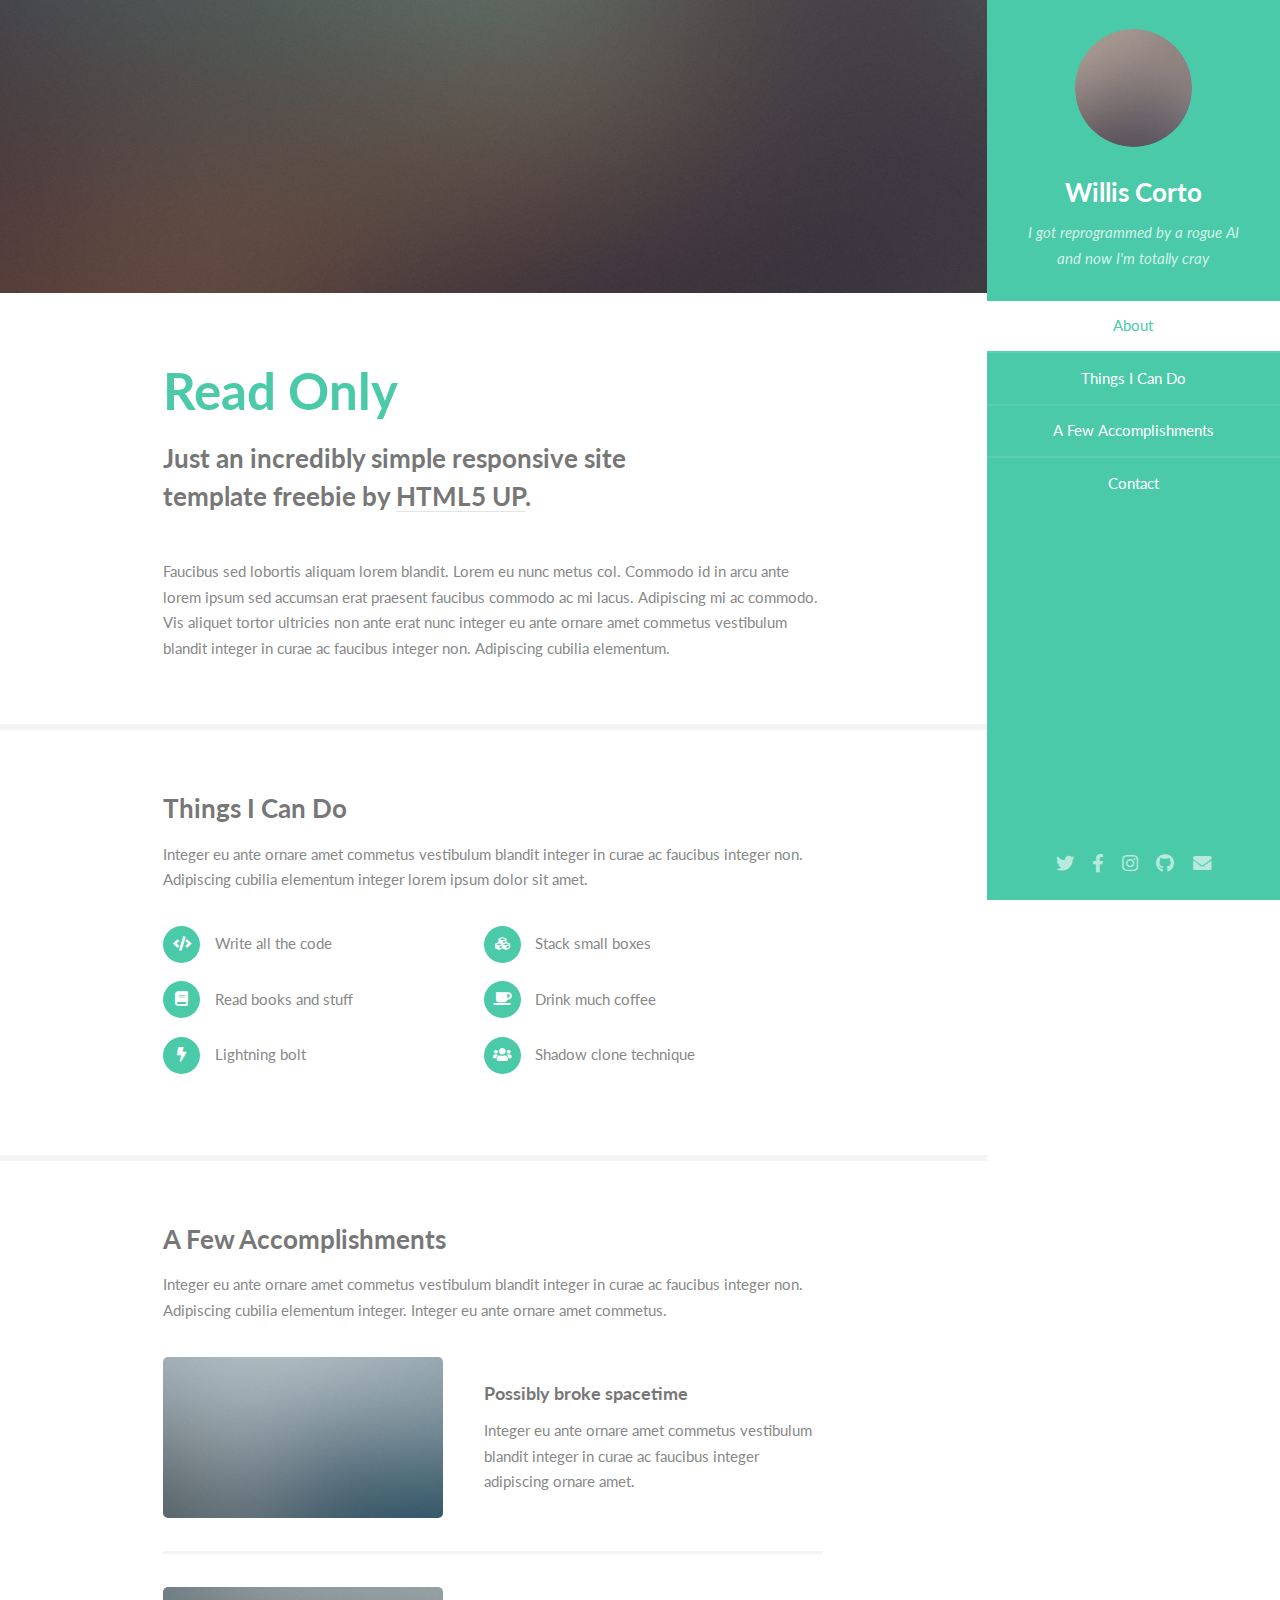
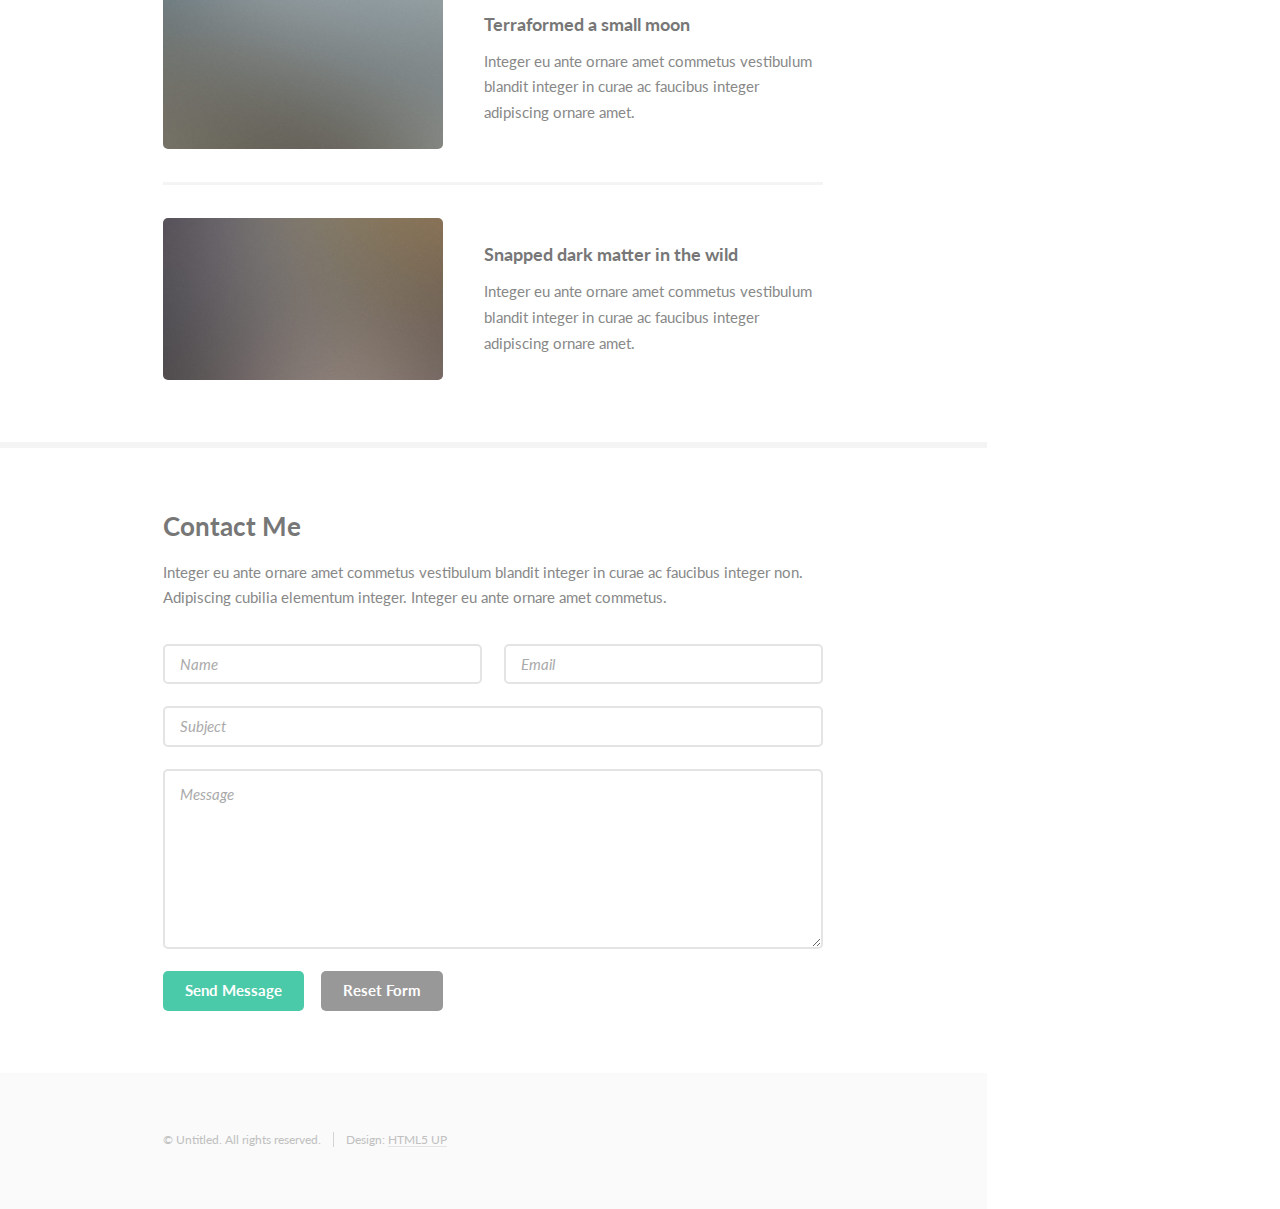
==== Proyecto Seminario/index.html @ 07c2373f "Plantilla para la pagina web de Seminario de Ingenieria" ====
<!DOCTYPE HTML>
<!--
	Read Only by HTML5 UP
	html5up.net | @ajlkn
	Free for personal and commercial use under the CCA 3.0 license (html5up.net/license)
-->
<html>
	<head>
		<title>Read Only by HTML5 UP</title>
		<meta charset="utf-8" />
		<meta name="viewport" content="width=device-width, initial-scale=1, user-scalable=no" />
		<link rel="stylesheet" href="assets/css/main.css" />
	</head>
	<body class="is-preload">

		<!-- Header -->
			<section id="header">
				<header>
					<span class="image avatar"><img src="images/avatar.jpg" alt="" /></span>
					<h1 id="logo"><a href="#">Willis Corto</a></h1>
					<p>I got reprogrammed by a rogue AI<br />
					and now I'm totally cray</p>
				</header>
				<nav id="nav">
					<ul>
						<li><a href="#one" class="active">About</a></li>
						<li><a href="#two">Things I Can Do</a></li>
						<li><a href="#three">A Few Accomplishments</a></li>
						<li><a href="#four">Contact</a></li>
					</ul>
				</nav>
				<footer>
					<ul class="icons">
						<li><a href="#" class="icon brands fa-twitter"><span class="label">Twitter</span></a></li>
						<li><a href="#" class="icon brands fa-facebook-f"><span class="label">Facebook</span></a></li>
						<li><a href="#" class="icon brands fa-instagram"><span class="label">Instagram</span></a></li>
						<li><a href="#" class="icon brands fa-github"><span class="label">Github</span></a></li>
						<li><a href="#" class="icon solid fa-envelope"><span class="label">Email</span></a></li>
					</ul>
				</footer>
			</section>

		<!-- Wrapper -->
			<div id="wrapper">

				<!-- Main -->
					<div id="main">

						<!-- One -->
							<section id="one">
								<div class="image main" data-position="center">
									<img src="images/banner.jpg" alt="" />
								</div>
								<div class="container">
									<header class="major">
										<h2>Read Only</h2>
										<p>Just an incredibly simple responsive site<br />
										template freebie by <a href="http://html5up.net">HTML5 UP</a>.</p>
									</header>
									<p>Faucibus sed lobortis aliquam lorem blandit. Lorem eu nunc metus col. Commodo id in arcu ante lorem ipsum sed accumsan erat praesent faucibus commodo ac mi lacus. Adipiscing mi ac commodo. Vis aliquet tortor ultricies non ante erat nunc integer eu ante ornare amet commetus vestibulum blandit integer in curae ac faucibus integer non. Adipiscing cubilia elementum.</p>
								</div>
							</section>

						<!-- Two -->
							<section id="two">
								<div class="container">
									<h3>Things I Can Do</h3>
									<p>Integer eu ante ornare amet commetus vestibulum blandit integer in curae ac faucibus integer non. Adipiscing cubilia elementum integer lorem ipsum dolor sit amet.</p>
									<ul class="feature-icons">
										<li class="icon solid fa-code">Write all the code</li>
										<li class="icon solid fa-cubes">Stack small boxes</li>
										<li class="icon solid fa-book">Read books and stuff</li>
										<li class="icon solid fa-coffee">Drink much coffee</li>
										<li class="icon solid fa-bolt">Lightning bolt</li>
										<li class="icon solid fa-users">Shadow clone technique</li>
									</ul>
								</div>
							</section>

						<!-- Three -->
							<section id="three">
								<div class="container">
									<h3>A Few Accomplishments</h3>
									<p>Integer eu ante ornare amet commetus vestibulum blandit integer in curae ac faucibus integer non. Adipiscing cubilia elementum integer. Integer eu ante ornare amet commetus.</p>
									<div class="features">
										<article>
											<a href="#" class="image"><img src="images/pic01.jpg" alt="" /></a>
											<div class="inner">
												<h4>Possibly broke spacetime</h4>
												<p>Integer eu ante ornare amet commetus vestibulum blandit integer in curae ac faucibus integer adipiscing ornare amet.</p>
											</div>
										</article>
										<article>
											<a href="#" class="image"><img src="images/pic02.jpg" alt="" /></a>
											<div class="inner">
												<h4>Terraformed a small moon</h4>
												<p>Integer eu ante ornare amet commetus vestibulum blandit integer in curae ac faucibus integer adipiscing ornare amet.</p>
											</div>
										</article>
										<article>
											<a href="#" class="image"><img src="images/pic03.jpg" alt="" /></a>
											<div class="inner">
												<h4>Snapped dark matter in the wild</h4>
												<p>Integer eu ante ornare amet commetus vestibulum blandit integer in curae ac faucibus integer adipiscing ornare amet.</p>
											</div>
										</article>
									</div>
								</div>
							</section>

						<!-- Four -->
							<section id="four">
								<div class="container">
									<h3>Contact Me</h3>
									<p>Integer eu ante ornare amet commetus vestibulum blandit integer in curae ac faucibus integer non. Adipiscing cubilia elementum integer. Integer eu ante ornare amet commetus.</p>
									<form method="post" action="#">
										<div class="row gtr-uniform">
											<div class="col-6 col-12-xsmall"><input type="text" name="name" id="name" placeholder="Name" /></div>
											<div class="col-6 col-12-xsmall"><input type="email" name="email" id="email" placeholder="Email" /></div>
											<div class="col-12"><input type="text" name="subject" id="subject" placeholder="Subject" /></div>
											<div class="col-12"><textarea name="message" id="message" placeholder="Message" rows="6"></textarea></div>
											<div class="col-12">
												<ul class="actions">
													<li><input type="submit" class="primary" value="Send Message" /></li>
													<li><input type="reset" value="Reset Form" /></li>
												</ul>
											</div>
										</div>
									</form>
								</div>
							</section>

						<!-- Five -->
						<!--
							<section id="five">
								<div class="container">
									<h3>Elements</h3>

									<section>
										<h4>Text</h4>
										<p>This is <b>bold</b> and this is <strong>strong</strong>. This is <i>italic</i> and this is <em>emphasized</em>.
										This is <sup>superscript</sup> text and this is <sub>subscript</sub> text.
										This is <u>underlined</u> and this is code: <code>for (;;) { ... }</code>. Finally, <a href="#">this is a link</a>.</p>
										<hr />
										<header>
											<h4>Heading with a Subtitle</h4>
											<p>Lorem ipsum dolor sit amet nullam id egestas urna aliquam</p>
										</header>
										<p>Nunc lacinia ante nunc ac lobortis. Interdum adipiscing gravida odio porttitor sem non mi integer non faucibus ornare mi ut ante amet placerat aliquet. Volutpat eu sed ante lacinia sapien lorem accumsan varius montes viverra nibh in adipiscing blandit tempus accumsan.</p>
										<header>
											<h5>Heading with a Subtitle</h5>
											<p>Lorem ipsum dolor sit amet nullam id egestas urna aliquam</p>
										</header>
										<p>Nunc lacinia ante nunc ac lobortis. Interdum adipiscing gravida odio porttitor sem non mi integer non faucibus ornare mi ut ante amet placerat aliquet. Volutpat eu sed ante lacinia sapien lorem accumsan varius montes viverra nibh in adipiscing blandit tempus accumsan.</p>
										<hr />
										<h2>Heading Level 2</h2>
										<h3>Heading Level 3</h3>
										<h4>Heading Level 4</h4>
										<h5>Heading Level 5</h5>
										<h6>Heading Level 6</h6>
										<hr />
										<h5>Blockquote</h5>
										<blockquote>Fringilla nisl. Donec accumsan interdum nisi, quis tincidunt felis sagittis eget tempus euismod. Vestibulum ante ipsum primis in faucibus vestibulum. Blandit adipiscing eu felis iaculis volutpat ac adipiscing accumsan faucibus. Vestibulum ante ipsum primis in faucibus lorem ipsum dolor sit amet nullam adipiscing eu felis.</blockquote>
										<h5>Preformatted</h5>
										<pre><code>i = 0;

while (!deck.isInOrder()) {
    print 'Iteration ' + i;
    deck.shuffle();
    i++;
}

print 'It took ' + i + ' iterations to sort the deck.';</code></pre>
									</section>

									<section>
										<h4>Lists</h4>
										<div class="row">
											<div class="col-6 col-12-xsmall">
												<h5>Unordered</h5>
												<ul>
													<li>Dolor pulvinar etiam magna etiam.</li>
													<li>Sagittis adipiscing lorem eleifend.</li>
													<li>Felis enim feugiat dolore viverra.</li>
												</ul>
												<h5>Alternate</h5>
												<ul class="alt">
													<li>Dolor pulvinar etiam magna etiam.</li>
													<li>Sagittis adipiscing lorem eleifend.</li>
													<li>Felis enim feugiat dolore viverra.</li>
												</ul>
											</div>
											<div class="col-6 col-12-xsmall">
												<h5>Ordered</h5>
												<ol>
													<li>Dolor pulvinar etiam magna etiam.</li>
													<li>Etiam vel felis at lorem sed viverra.</li>
													<li>Felis enim feugiat dolore viverra.</li>
													<li>Dolor pulvinar etiam magna etiam.</li>
													<li>Etiam vel felis at lorem sed viverra.</li>
													<li>Felis enim feugiat dolore viverra.</li>
												</ol>
												<h5>Icons</h5>
												<ul class="icons">
													<li><a href="#" class="icon brands fa-twitter"><span class="label">Twitter</span></a></li>
													<li><a href="#" class="icon brands fa-facebook-f"><span class="label">Facebook</span></a></li>
													<li><a href="#" class="icon brands fa-instagram"><span class="label">Instagram</span></a></li>
													<li><a href="#" class="icon brands fa-github"><span class="label">Github</span></a></li>
													<li><a href="#" class="icon brands fa-dribbble"><span class="label">Dribbble</span></a></li>
													<li><a href="#" class="icon brands fa-tumblr"><span class="label">Tumblr</span></a></li>
												</ul>
											</div>
										</div>
										<h5>Actions</h5>
										<ul class="actions">
											<li><a href="#" class="button primary">Default</a></li>
											<li><a href="#" class="button">Default</a></li>
											<li><a href="#" class="button alt">Default</a></li>
										</ul>
										<ul class="actions small">
											<li><a href="#" class="button primary small">Small</a></li>
											<li><a href="#" class="button small">Small</a></li>
											<li><a href="#" class="button alt small">Small</a></li>
										</ul>
										<div class="row">
											<div class="col-3 col-6-medium col-12-xsmall">
												<ul class="actions stacked">
													<li><a href="#" class="button primary">Default</a></li>
													<li><a href="#" class="button">Default</a></li>
													<li><a href="#" class="button alt">Default</a></li>
												</ul>
											</div>
											<div class="col-3 col-6 col-12-xsmall">
												<ul class="actions stacked">
													<li><a href="#" class="button primary small">Small</a></li>
													<li><a href="#" class="button small">Small</a></li>
													<li><a href="#" class="button alt small">Small</a></li>
												</ul>
											</div>
											<div class="col-3 col-6-medium col-12-xsmall">
												<ul class="actions stacked">
													<li><a href="#" class="button primary fit">Default</a></li>
													<li><a href="#" class="button fit">Default</a></li>
													<li><a href="#" class="button alt fit">Default</a></li>
												</ul>
											</div>
											<div class="col-3 col-6-medium col-12-xsmall">
												<ul class="actions stacked">
													<li><a href="#" class="button primary small fit">Small</a></li>
													<li><a href="#" class="button small fit">Small</a></li>
													<li><a href="#" class="button alt small fit">Small</a></li>
												</ul>
											</div>
										</div>
									</section>

									<section>
										<h4>Table</h4>
										<h5>Default</h5>
										<div class="table-wrapper">
											<table>
												<thead>
													<tr>
														<th>Name</th>
														<th>Description</th>
														<th>Price</th>
													</tr>
												</thead>
												<tbody>
													<tr>
														<td>Item One</td>
														<td>Ante turpis integer aliquet porttitor.</td>
														<td>29.99</td>
													</tr>
													<tr>
														<td>Item Two</td>
														<td>Vis ac commodo adipiscing arcu aliquet.</td>
														<td>19.99</td>
													</tr>
													<tr>
														<td>Item Three</td>
														<td> Morbi faucibus arcu accumsan lorem.</td>
														<td>29.99</td>
													</tr>
													<tr>
														<td>Item Four</td>
														<td>Vitae integer tempus condimentum.</td>
														<td>19.99</td>
													</tr>
													<tr>
														<td>Item Five</td>
														<td>Ante turpis integer aliquet porttitor.</td>
														<td>29.99</td>
													</tr>
												</tbody>
												<tfoot>
													<tr>
														<td colspan="2"></td>
														<td>100.00</td>
													</tr>
												</tfoot>
											</table>
										</div>

										<h5>Alternate</h5>
										<div class="table-wrapper">
											<table class="alt">
												<thead>
													<tr>
														<th>Name</th>
														<th>Description</th>
														<th>Price</th>
													</tr>
												</thead>
												<tbody>
													<tr>
														<td>Item One</td>
														<td>Ante turpis integer aliquet porttitor.</td>
														<td>29.99</td>
													</tr>
													<tr>
														<td>Item Two</td>
														<td>Vis ac commodo adipiscing arcu aliquet.</td>
														<td>19.99</td>
													</tr>
													<tr>
														<td>Item Three</td>
														<td> Morbi faucibus arcu accumsan lorem.</td>
														<td>29.99</td>
													</tr>
													<tr>
														<td>Item Four</td>
														<td>Vitae integer tempus condimentum.</td>
														<td>19.99</td>
													</tr>
													<tr>
														<td>Item Five</td>
														<td>Ante turpis integer aliquet porttitor.</td>
														<td>29.99</td>
													</tr>
												</tbody>
												<tfoot>
													<tr>
														<td colspan="2"></td>
														<td>100.00</td>
													</tr>
												</tfoot>
											</table>
										</div>
									</section>

									<section>
										<h4>Buttons</h4>
										<ul class="actions">
											<li><a href="#" class="button primary">Primary</a></li>
											<li><a href="#" class="button">Default</a></li>
											<li><a href="#" class="button alt">Alternate</a></li>
										</ul>
										<ul class="actions">
											<li><a href="#" class="button primary large">Large</a></li>
											<li><a href="#" class="button">Default</a></li>
											<li><a href="#" class="button alt small">Small</a></li>
										</ul>
										<ul class="actions fit">
											<li><a href="#" class="button primary fit">Fit</a></li>
											<li><a href="#" class="button fit">Fit</a></li>
											<li><a href="#" class="button alt fit">Fit</a></li>
										</ul>
										<ul class="actions fit small">
											<li><a href="#" class="button primary fit small">Fit + Small</a></li>
											<li><a href="#" class="button fit small">Fit + Small</a></li>
											<li><a href="#" class="button alt fit small">Fit + Small</a></li>
										</ul>
										<ul class="actions">
											<li><a href="#" class="button primary icon solid fa-download">Icon</a></li>
											<li><a href="#" class="button icon solid fa-download">Icon</a></li>
											<li><a href="#" class="button alt icon solid fa-check">Icon</a></li>
										</ul>
										<ul class="actions">
											<li><span class="button primary disabled">Primary</span></li>
											<li><span class="button disabled">Default</span></li>
											<li><span class="button alt disabled">Alternate</span></li>
										</ul>
									</section>

									<section>
										<h4>Form</h4>
										<form method="post" action="#">
											<div class="row gtr-uniform">
												<div class="col-6 col-12-xsmall">
													<input type="text" name="demo-name" id="demo-name" value="" placeholder="Name" />
												</div>
												<div class="col-6 col-12-xsmall">
													<input type="email" name="demo-email" id="demo-email" value="" placeholder="Email" />
												</div>
												<div class="col-12">
													<select name="demo-category" id="demo-category">
														<option value="">- Category -</option>
														<option value="1">Manufacturing</option>
														<option value="1">Shipping</option>
														<option value="1">Administration</option>
														<option value="1">Human Resources</option>
													</select>
												</div>
												<div class="col-4 col-12-medium">
													<input type="radio" id="demo-priority-low" name="demo-priority" checked>
													<label for="demo-priority-low">Low Priority</label>
												</div>
												<div class="col-4 col-12-medium">
													<input type="radio" id="demo-priority-normal" name="demo-priority">
													<label for="demo-priority-normal">Normal Priority</label>
												</div>
												<div class="col-4 col-12-medium">
													<input type="radio" id="demo-priority-high" name="demo-priority">
													<label for="demo-priority-high">High Priority</label>
												</div>
												<div class="col-6 col-12-medium">
													<input type="checkbox" id="demo-copy" name="demo-copy">
													<label for="demo-copy">Email me a copy of this message</label>
												</div>
												<div class="col-6 col-12-medium">
													<input type="checkbox" id="demo-human" name="demo-human" checked>
													<label for="demo-human">I am a human and not a robot</label>
												</div>
												<div class="col-12">
													<textarea name="demo-message" id="demo-message" placeholder="Enter your message" rows="6"></textarea>
												</div>
												<div class="col-12">
													<ul class="actions">
														<li><input type="submit" value="Send Message" /></li>
														<li><input type="reset" value="Reset" class="alt" /></li>
													</ul>
												</div>
											</div>
										</form>
									</section>

									<section>
										<h4>Image</h4>
										<h5>Fit</h5>
										<span class="image fit"><img src="images/banner.jpg" alt="" /></span>
										<div class="box alt">
											<div class="row gtr-50 gtr-uniform">
												<div class="col-4"><span class="image fit"><img src="images/pic01.jpg" alt="" /></span></div>
												<div class="col-4"><span class="image fit"><img src="images/pic02.jpg" alt="" /></span></div>
												<div class="col-4"><span class="image fit"><img src="images/pic03.jpg" alt="" /></span></div>
												<div class="col-4"><span class="image fit"><img src="images/pic02.jpg" alt="" /></span></div>
												<div class="col-4"><span class="image fit"><img src="images/pic03.jpg" alt="" /></span></div>
												<div class="col-4"><span class="image fit"><img src="images/pic01.jpg" alt="" /></span></div>
												<div class="col-4"><span class="image fit"><img src="images/pic03.jpg" alt="" /></span></div>
												<div class="col-4"><span class="image fit"><img src="images/pic01.jpg" alt="" /></span></div>
												<div class="col-4"><span class="image fit"><img src="images/pic02.jpg" alt="" /></span></div>
											</div>
										</div>
										<h5>Left &amp; Right</h5>
										<p><span class="image left"><img src="images/avatar.jpg" alt="" /></span>Fringilla nisl. Donec accumsan interdum nisi, quis tincidunt felis sagittis eget. tempus euismod. Vestibulum ante ipsum primis in faucibus vestibulum. Blandit adipiscing eu felis iaculis volutpat ac adipiscing accumsan eu faucibus. Integer ac pellentesque praesent tincidunt felis sagittis eget. tempus euismod. Vestibulum ante ipsum primis in faucibus vestibulum. Blandit adipiscing eu felis iaculis volutpat ac adipiscing accumsan eu faucibus. Integer ac pellentesque praesent. Donec accumsan interdum nisi, quis tincidunt felis sagittis eget. tempus euismod. Vestibulum ante ipsum primis in faucibus vestibulum. Blandit adipiscing eu felis iaculis volutpat ac adipiscing accumsan eu faucibus. Integer ac pellentesque praesent tincidunt felis sagittis eget. tempus euismod. Vestibulum ante ipsum primis in faucibus vestibulum. Blandit adipiscing eu felis iaculis volutpat ac adipiscing accumsan eu faucibus. Integer ac pellentesque praesent.</p>
										<p><span class="image right"><img src="images/avatar.jpg" alt="" /></span>Fringilla nisl. Donec accumsan interdum nisi, quis tincidunt felis sagittis eget. tempus euismod. Vestibulum ante ipsum primis in faucibus vestibulum. Blandit adipiscing eu felis iaculis volutpat ac adipiscing accumsan eu faucibus. Integer ac pellentesque praesent tincidunt felis sagittis eget. tempus euismod. Vestibulum ante ipsum primis in faucibus vestibulum. Blandit adipiscing eu felis iaculis volutpat ac adipiscing accumsan eu faucibus. Integer ac pellentesque praesent. Donec accumsan interdum nisi, quis tincidunt felis sagittis eget. tempus euismod. Vestibulum ante ipsum primis in faucibus vestibulum. Blandit adipiscing eu felis iaculis volutpat ac adipiscing accumsan eu faucibus. Integer ac pellentesque praesent tincidunt felis sagittis eget. tempus euismod. Vestibulum ante ipsum primis in faucibus vestibulum. Blandit adipiscing eu felis iaculis volutpat ac adipiscing accumsan eu faucibus. Integer ac pellentesque praesent.</p>
									</section>

								</div>
							</section>
						-->

					</div>

				<!-- Footer -->
					<section id="footer">
						<div class="container">
							<ul class="copyright">
								<li>&copy; Untitled. All rights reserved.</li><li>Design: <a href="http://html5up.net">HTML5 UP</a></li>
							</ul>
						</div>
					</section>

			</div>

		<!-- Scripts -->
			<script src="assets/js/jquery.min.js"></script>
			<script src="assets/js/jquery.scrollex.min.js"></script>
			<script src="assets/js/jquery.scrolly.min.js"></script>
			<script src="assets/js/browser.min.js"></script>
			<script src="assets/js/breakpoints.min.js"></script>
			<script src="assets/js/util.js"></script>
			<script src="assets/js/main.js"></script>

	</body>
</html>
---- Proyecto Seminario/assets/css/main.css ----
@import url("fontawesome-all.min.css");
@import url("https://fonts.googleapis.com/css?family=Lato:400,400italic,700,700italic|Source+Code+Pro:400");

/*
	Read Only by HTML5 UP
	html5up.net | @ajlkn
	Free for personal and commercial use under the CCA 3.0 license (html5up.net/license)
*/

html, body, div, span, applet, object,
iframe, h1, h2, h3, h4, h5, h6, p, blockquote,
pre, a, abbr, acronym, address, big, cite,
code, del, dfn, em, img, ins, kbd, q, s, samp,
small, strike, strong, sub, sup, tt, var, b,
u, i, center, dl, dt, dd, ol, ul, li, fieldset,
form, label, legend, table, caption, tbody,
tfoot, thead, tr, th, td, article, aside,
canvas, details, embed, figure, figcaption,
footer, header, hgroup, menu, nav, output, ruby,
section, summary, time, mark, audio, video {
	margin: 0;
	padding: 0;
	border: 0;
	font-size: 100%;
	font: inherit;
	vertical-align: baseline;}

article, aside, details, figcaption, figure,
footer, header, hgroup, menu, nav, section {
	display: block;}

body {
	line-height: 1;
}

ol, ul {
	list-style: none;
}

blockquote, q {
	quotes: none;
}

	blockquote:before, blockquote:after, q:before, q:after {
		content: '';
		content: none;
	}

table {
	border-collapse: collapse;
	border-spacing: 0;
}

body {
	-webkit-text-size-adjust: none;
}

mark {
	background-color: transparent;
	color: inherit;
}

input::-moz-focus-inner {
	border: 0;
	padding: 0;
}

input, select, textarea {
	-moz-appearance: none;
	-webkit-appearance: none;
	-ms-appearance: none;
	appearance: none;
}

/* Basic */

	html {
		box-sizing: border-box;
	}

	*, *:before, *:after {
		box-sizing: inherit;
	}

	body {
		background: #fff;
	}

		body.is-preload *, body.is-preload *:before, body.is-preload *:after {
			-moz-animation: none !important;
			-webkit-animation: none !important;
			-ms-animation: none !important;
			animation: none !important;
			-moz-transition: none !important;
			-webkit-transition: none !important;
			-ms-transition: none !important;
			transition: none !important;
		}

	body, input, select, textarea {
		color: #888;
		font-family: "Lato", sans-serif;
		font-size: 16pt;
		font-weight: 400;
		line-height: 1.75em;
	}

	a {
		-moz-transition: color 0.2s ease-in-out, border-color 0.2s ease-in-out;
		-webkit-transition: color 0.2s ease-in-out, border-color 0.2s ease-in-out;
		-ms-transition: color 0.2s ease-in-out, border-color 0.2s ease-in-out;
		transition: color 0.2s ease-in-out, border-color 0.2s ease-in-out;
		border-bottom: solid 1px #e4e4e4;
		color: inherit;
		text-decoration: none;
	}

		a:hover {
			border-bottom-color: transparent;
			color: #4acaa8 !important;
		}

	strong, b {
		color: #777;
		font-weight: 700;
	}

	em, i {
		font-style: italic;
	}

	p {
		margin: 0 0 2.25em 0;
	}

	h1, h2, h3, h4, h5, h6 {
		color: #777;
		font-weight: 700;
		line-height: 1em;
		margin: 0 0 0.5625em 0;
	}

		h1 a, h2 a, h3 a, h4 a, h5 a, h6 a {
			border: 0;
			color: inherit;
			text-decoration: none;
		}

	h2 {
		font-size: 2em;
		line-height: 1.5em;
	}

	h3 {
		font-size: 1.75em;
		line-height: 1.5em;
	}

	h4 {
		font-size: 1.25em;
		line-height: 1.5em;
	}

	h5 {
		font-size: 0.9em;
		line-height: 1.5em;
	}

	h6 {
		font-size: 0.7em;
		line-height: 1.5em;
	}

	sub {
		font-size: 0.8em;
		position: relative;
		top: 0.5em;
	}

	sup {
		font-size: 0.8em;
		position: relative;
		top: -0.5em;
	}

	hr {
		border: 0;
		border-bottom: solid 2px #f4f4f4;
		margin: 2.25em 0;
	}

		hr.major {
			margin: 3.375em 0;
		}

	blockquote {
		border-left: solid 8px #e4e4e4;
		font-style: italic;
		margin: 0 0 2.25em 0;
		padding: 0.5em 0 0.5em 2em;
	}

	code {
		background: #555;
		border-radius: 5px;
		color: #fff;
		font-family: "Source Code Pro", monospace;
		font-size: 0.9em;
		margin: 0 0.25em;
		padding: 0.25em 0.65em;
	}

	pre {
		font-family: "Source Code Pro", monospace;
		font-size: 0.9em;
		margin: 0 0 2.25em 0;
	}

		pre code {
			-webkit-overflow-scrolling: touch;
			display: block;
			line-height: 1.5em;
			overflow-x: auto;
			padding: 1em 1.5em;
		}

	.align-left {
		text-align: left;
	}

	.align-center {
		text-align: center;
	}

	.align-right {
		text-align: right;
	}

/* Row */

	.row {
		display: flex;
		flex-wrap: wrap;
		box-sizing: border-box;
		align-items: stretch;
	}

		.row > * {
			box-sizing: border-box;
		}

		.row.gtr-uniform > * > :last-child {
			margin-bottom: 0;
		}

		.row.aln-left {
			justify-content: flex-start;
		}

		.row.aln-center {
			justify-content: center;
		}

		.row.aln-right {
			justify-content: flex-end;
		}

		.row.aln-top {
			align-items: flex-start;
		}

		.row.aln-middle {
			align-items: center;
		}

		.row.aln-bottom {
			align-items: flex-end;
		}

		.row > .imp {
			order: -1;
		}

		.row > .col-1 {
			width: 8.33333%;
		}

		.row > .off-1 {
			margin-left: 8.33333%;
		}

		.row > .col-2 {
			width: 16.66667%;
		}

		.row > .off-2 {
			margin-left: 16.66667%;
		}

		.row > .col-3 {
			width: 25%;
		}

		.row > .off-3 {
			margin-left: 25%;
		}

		.row > .col-4 {
			width: 33.33333%;
		}

		.row > .off-4 {
			margin-left: 33.33333%;
		}

		.row > .col-5 {
			width: 41.66667%;
		}

		.row > .off-5 {
			margin-left: 41.66667%;
		}

		.row > .col-6 {
			width: 50%;
		}

		.row > .off-6 {
			margin-left: 50%;
		}

		.row > .col-7 {
			width: 58.33333%;
		}

		.row > .off-7 {
			margin-left: 58.33333%;
		}

		.row > .col-8 {
			width: 66.66667%;
		}

		.row > .off-8 {
			margin-left: 66.66667%;
		}

		.row > .col-9 {
			width: 75%;
		}

		.row > .off-9 {
			margin-left: 75%;
		}

		.row > .col-10 {
			width: 83.33333%;
		}

		.row > .off-10 {
			margin-left: 83.33333%;
		}

		.row > .col-11 {
			width: 91.66667%;
		}

		.row > .off-11 {
			margin-left: 91.66667%;
		}

		.row > .col-12 {
			width: 100%;
		}

		.row > .off-12 {
			margin-left: 100%;
		}

		.row.gtr-0 {
			margin-top: 0;
			margin-left: 0em;
		}

			.row.gtr-0 > * {
				padding: 0 0 0 0em;
			}

			.row.gtr-0.gtr-uniform {
				margin-top: 0em;
			}

				.row.gtr-0.gtr-uniform > * {
					padding-top: 0em;
				}

		.row.gtr-25 {
			margin-top: 0;
			margin-left: -0.5em;
		}

			.row.gtr-25 > * {
				padding: 0 0 0 0.5em;
			}

			.row.gtr-25.gtr-uniform {
				margin-top: -0.5em;
			}

				.row.gtr-25.gtr-uniform > * {
					padding-top: 0.5em;
				}

		.row.gtr-50 {
			margin-top: 0;
			margin-left: -1em;
		}

			.row.gtr-50 > * {
				padding: 0 0 0 1em;
			}

			.row.gtr-50.gtr-uniform {
				margin-top: -1em;
			}

				.row.gtr-50.gtr-uniform > * {
					padding-top: 1em;
				}

		.row {
			margin-top: 0;
			margin-left: -2em;
		}

			.row > * {
				padding: 0 0 0 2em;
			}

			.row.gtr-uniform {
				margin-top: -2em;
			}

				.row.gtr-uniform > * {
					padding-top: 2em;
				}

		.row.gtr-150 {
			margin-top: 0;
			margin-left: -3em;
		}

			.row.gtr-150 > * {
				padding: 0 0 0 3em;
			}

			.row.gtr-150.gtr-uniform {
				margin-top: -3em;
			}

				.row.gtr-150.gtr-uniform > * {
					padding-top: 3em;
				}

		.row.gtr-200 {
			margin-top: 0;
			margin-left: -4em;
		}

			.row.gtr-200 > * {
				padding: 0 0 0 4em;
			}

			.row.gtr-200.gtr-uniform {
				margin-top: -4em;
			}

				.row.gtr-200.gtr-uniform > * {
					padding-top: 4em;
				}

		@media screen and (max-width: 1680px) {

			.row {
				display: flex;
				flex-wrap: wrap;
				box-sizing: border-box;
				align-items: stretch;
			}

				.row > * {
					box-sizing: border-box;
				}

				.row.gtr-uniform > * > :last-child {
					margin-bottom: 0;
				}

				.row.aln-left {
					justify-content: flex-start;
				}

				.row.aln-center {
					justify-content: center;
				}

				.row.aln-right {
					justify-content: flex-end;
				}

				.row.aln-top {
					align-items: flex-start;
				}

				.row.aln-middle {
					align-items: center;
				}

				.row.aln-bottom {
					align-items: flex-end;
				}

				.row > .imp-xlarge {
					order: -1;
				}

				.row > .col-1-xlarge {
					width: 8.33333%;
				}

				.row > .off-1-xlarge {
					margin-left: 8.33333%;
				}

				.row > .col-2-xlarge {
					width: 16.66667%;
				}

				.row > .off-2-xlarge {
					margin-left: 16.66667%;
				}

				.row > .col-3-xlarge {
					width: 25%;
				}

				.row > .off-3-xlarge {
					margin-left: 25%;
				}

				.row > .col-4-xlarge {
					width: 33.33333%;
				}

				.row > .off-4-xlarge {
					margin-left: 33.33333%;
				}

				.row > .col-5-xlarge {
					width: 41.66667%;
				}

				.row > .off-5-xlarge {
					margin-left: 41.66667%;
				}

				.row > .col-6-xlarge {
					width: 50%;
				}

				.row > .off-6-xlarge {
					margin-left: 50%;
				}

				.row > .col-7-xlarge {
					width: 58.33333%;
				}

				.row > .off-7-xlarge {
					margin-left: 58.33333%;
				}

				.row > .col-8-xlarge {
					width: 66.66667%;
				}

				.row > .off-8-xlarge {
					margin-left: 66.66667%;
				}

				.row > .col-9-xlarge {
					width: 75%;
				}

				.row > .off-9-xlarge {
					margin-left: 75%;
				}

				.row > .col-10-xlarge {
					width: 83.33333%;
				}

				.row > .off-10-xlarge {
					margin-left: 83.33333%;
				}

				.row > .col-11-xlarge {
					width: 91.66667%;
				}

				.row > .off-11-xlarge {
					margin-left: 91.66667%;
				}

				.row > .col-12-xlarge {
					width: 100%;
				}

				.row > .off-12-xlarge {
					margin-left: 100%;
				}

				.row.gtr-0 {
					margin-top: 0;
					margin-left: 0em;
				}

					.row.gtr-0 > * {
						padding: 0 0 0 0em;
					}

					.row.gtr-0.gtr-uniform {
						margin-top: 0em;
					}

						.row.gtr-0.gtr-uniform > * {
							padding-top: 0em;
						}

				.row.gtr-25 {
					margin-top: 0;
					margin-left: -0.5em;
				}

					.row.gtr-25 > * {
						padding: 0 0 0 0.5em;
					}

					.row.gtr-25.gtr-uniform {
						margin-top: -0.5em;
					}

						.row.gtr-25.gtr-uniform > * {
							padding-top: 0.5em;
						}

				.row.gtr-50 {
					margin-top: 0;
					margin-left: -1em;
				}

					.row.gtr-50 > * {
						padding: 0 0 0 1em;
					}

					.row.gtr-50.gtr-uniform {
						margin-top: -1em;
					}

						.row.gtr-50.gtr-uniform > * {
							padding-top: 1em;
						}

				.row {
					margin-top: 0;
					margin-left: -2em;
				}

					.row > * {
						padding: 0 0 0 2em;
					}

					.row.gtr-uniform {
						margin-top: -2em;
					}

						.row.gtr-uniform > * {
							padding-top: 2em;
						}

				.row.gtr-150 {
					margin-top: 0;
					margin-left: -3em;
				}

					.row.gtr-150 > * {
						padding: 0 0 0 3em;
					}

					.row.gtr-150.gtr-uniform {
						margin-top: -3em;
					}

						.row.gtr-150.gtr-uniform > * {
							padding-top: 3em;
						}

				.row.gtr-200 {
					margin-top: 0;
					margin-left: -4em;
				}

					.row.gtr-200 > * {
						padding: 0 0 0 4em;
					}

					.row.gtr-200.gtr-uniform {
						margin-top: -4em;
					}

						.row.gtr-200.gtr-uniform > * {
							padding-top: 4em;
						}

		}

		@media screen and (max-width: 1280px) {

			.row {
				display: flex;
				flex-wrap: wrap;
				box-sizing: border-box;
				align-items: stretch;
			}

				.row > * {
					box-sizing: border-box;
				}

				.row.gtr-uniform > * > :last-child {
					margin-bottom: 0;
				}

				.row.aln-left {
					justify-content: flex-start;
				}

				.row.aln-center {
					justify-content: center;
				}

				.row.aln-right {
					justify-content: flex-end;
				}

				.row.aln-top {
					align-items: flex-start;
				}

				.row.aln-middle {
					align-items: center;
				}

				.row.aln-bottom {
					align-items: flex-end;
				}

				.row > .imp-large {
					order: -1;
				}

				.row > .col-1-large {
					width: 8.33333%;
				}

				.row > .off-1-large {
					margin-left: 8.33333%;
				}

				.row > .col-2-large {
					width: 16.66667%;
				}

				.row > .off-2-large {
					margin-left: 16.66667%;
				}

				.row > .col-3-large {
					width: 25%;
				}

				.row > .off-3-large {
					margin-left: 25%;
				}

				.row > .col-4-large {
					width: 33.33333%;
				}

				.row > .off-4-large {
					margin-left: 33.33333%;
				}

				.row > .col-5-large {
					width: 41.66667%;
				}

				.row > .off-5-large {
					margin-left: 41.66667%;
				}

				.row > .col-6-large {
					width: 50%;
				}

				.row > .off-6-large {
					margin-left: 50%;
				}

				.row > .col-7-large {
					width: 58.33333%;
				}

				.row > .off-7-large {
					margin-left: 58.33333%;
				}

				.row > .col-8-large {
					width: 66.66667%;
				}

				.row > .off-8-large {
					margin-left: 66.66667%;
				}

				.row > .col-9-large {
					width: 75%;
				}

				.row > .off-9-large {
					margin-left: 75%;
				}

				.row > .col-10-large {
					width: 83.33333%;
				}

				.row > .off-10-large {
					margin-left: 83.33333%;
				}

				.row > .col-11-large {
					width: 91.66667%;
				}

				.row > .off-11-large {
					margin-left: 91.66667%;
				}

				.row > .col-12-large {
					width: 100%;
				}

				.row > .off-12-large {
					margin-left: 100%;
				}

				.row.gtr-0 {
					margin-top: 0;
					margin-left: 0em;
				}

					.row.gtr-0 > * {
						padding: 0 0 0 0em;
					}

					.row.gtr-0.gtr-uniform {
						margin-top: 0em;
					}

						.row.gtr-0.gtr-uniform > * {
							padding-top: 0em;
						}

				.row.gtr-25 {
					margin-top: 0;
					margin-left: -0.375em;
				}

					.row.gtr-25 > * {
						padding: 0 0 0 0.375em;
					}

					.row.gtr-25.gtr-uniform {
						margin-top: -0.375em;
					}

						.row.gtr-25.gtr-uniform > * {
							padding-top: 0.375em;
						}

				.row.gtr-50 {
					margin-top: 0;
					margin-left: -0.75em;
				}

					.row.gtr-50 > * {
						padding: 0 0 0 0.75em;
					}

					.row.gtr-50.gtr-uniform {
						margin-top: -0.75em;
					}

						.row.gtr-50.gtr-uniform > * {
							padding-top: 0.75em;
						}

				.row {
					margin-top: 0;
					margin-left: -1.5em;
				}

					.row > * {
						padding: 0 0 0 1.5em;
					}

					.row.gtr-uniform {
						margin-top: -1.5em;
					}

						.row.gtr-uniform > * {
							padding-top: 1.5em;
						}

				.row.gtr-150 {
					margin-top: 0;
					margin-left: -2.25em;
				}

					.row.gtr-150 > * {
						padding: 0 0 0 2.25em;
					}

					.row.gtr-150.gtr-uniform {
						margin-top: -2.25em;
					}

						.row.gtr-150.gtr-uniform > * {
							padding-top: 2.25em;
						}

				.row.gtr-200 {
					margin-top: 0;
					margin-left: -3em;
				}

					.row.gtr-200 > * {
						padding: 0 0 0 3em;
					}

					.row.gtr-200.gtr-uniform {
						margin-top: -3em;
					}

						.row.gtr-200.gtr-uniform > * {
							padding-top: 3em;
						}

		}

		@media screen and (max-width: 1024px) {

			.row {
				display: flex;
				flex-wrap: wrap;
				box-sizing: border-box;
				align-items: stretch;
			}

				.row > * {
					box-sizing: border-box;
				}

				.row.gtr-uniform > * > :last-child {
					margin-bottom: 0;
				}

				.row.aln-left {
					justify-content: flex-start;
				}

				.row.aln-center {
					justify-content: center;
				}

				.row.aln-right {
					justify-content: flex-end;
				}

				.row.aln-top {
					align-items: flex-start;
				}

				.row.aln-middle {
					align-items: center;
				}

				.row.aln-bottom {
					align-items: flex-end;
				}

				.row > .imp-medium {
					order: -1;
				}

				.row > .col-1-medium {
					width: 8.33333%;
				}

				.row > .off-1-medium {
					margin-left: 8.33333%;
				}

				.row > .col-2-medium {
					width: 16.66667%;
				}

				.row > .off-2-medium {
					margin-left: 16.66667%;
				}

				.row > .col-3-medium {
					width: 25%;
				}

				.row > .off-3-medium {
					margin-left: 25%;
				}

				.row > .col-4-medium {
					width: 33.33333%;
				}

				.row > .off-4-medium {
					margin-left: 33.33333%;
				}

				.row > .col-5-medium {
					width: 41.66667%;
				}

				.row > .off-5-medium {
					margin-left: 41.66667%;
				}

				.row > .col-6-medium {
					width: 50%;
				}

				.row > .off-6-medium {
					margin-left: 50%;
				}

				.row > .col-7-medium {
					width: 58.33333%;
				}

				.row > .off-7-medium {
					margin-left: 58.33333%;
				}

				.row > .col-8-medium {
					width: 66.66667%;
				}

				.row > .off-8-medium {
					margin-left: 66.66667%;
				}

				.row > .col-9-medium {
					width: 75%;
				}

				.row > .off-9-medium {
					margin-left: 75%;
				}

				.row > .col-10-medium {
					width: 83.33333%;
				}

				.row > .off-10-medium {
					margin-left: 83.33333%;
				}

				.row > .col-11-medium {
					width: 91.66667%;
				}

				.row > .off-11-medium {
					margin-left: 91.66667%;
				}

				.row > .col-12-medium {
					width: 100%;
				}

				.row > .off-12-medium {
					margin-left: 100%;
				}

				.row.gtr-0 {
					margin-top: 0;
					margin-left: 0em;
				}

					.row.gtr-0 > * {
						padding: 0 0 0 0em;
					}

					.row.gtr-0.gtr-uniform {
						margin-top: 0em;
					}

						.row.gtr-0.gtr-uniform > * {
							padding-top: 0em;
						}

				.row.gtr-25 {
					margin-top: 0;
					margin-left: -0.375em;
				}

					.row.gtr-25 > * {
						padding: 0 0 0 0.375em;
					}

					.row.gtr-25.gtr-uniform {
						margin-top: -0.375em;
					}

						.row.gtr-25.gtr-uniform > * {
							padding-top: 0.375em;
						}

				.row.gtr-50 {
					margin-top: 0;
					margin-left: -0.75em;
				}

					.row.gtr-50 > * {
						padding: 0 0 0 0.75em;
					}

					.row.gtr-50.gtr-uniform {
						margin-top: -0.75em;
					}

						.row.gtr-50.gtr-uniform > * {
							padding-top: 0.75em;
						}

				.row {
					margin-top: 0;
					margin-left: -1.5em;
				}

					.row > * {
						padding: 0 0 0 1.5em;
					}

					.row.gtr-uniform {
						margin-top: -1.5em;
					}

						.row.gtr-uniform > * {
							padding-top: 1.5em;
						}

				.row.gtr-150 {
					margin-top: 0;
					margin-left: -2.25em;
				}

					.row.gtr-150 > * {
						padding: 0 0 0 2.25em;
					}

					.row.gtr-150.gtr-uniform {
						margin-top: -2.25em;
					}

						.row.gtr-150.gtr-uniform > * {
							padding-top: 2.25em;
						}

				.row.gtr-200 {
					margin-top: 0;
					margin-left: -3em;
				}

					.row.gtr-200 > * {
						padding: 0 0 0 3em;
					}

					.row.gtr-200.gtr-uniform {
						margin-top: -3em;
					}

						.row.gtr-200.gtr-uniform > * {
							padding-top: 3em;
						}

		}

		@media screen and (max-width: 736px) {

			.row {
				display: flex;
				flex-wrap: wrap;
				box-sizing: border-box;
				align-items: stretch;
			}

				.row > * {
					box-sizing: border-box;
				}

				.row.gtr-uniform > * > :last-child {
					margin-bottom: 0;
				}

				.row.aln-left {
					justify-content: flex-start;
				}

				.row.aln-center {
					justify-content: center;
				}

				.row.aln-right {
					justify-content: flex-end;
				}

				.row.aln-top {
					align-items: flex-start;
				}

				.row.aln-middle {
					align-items: center;
				}

				.row.aln-bottom {
					align-items: flex-end;
				}

				.row > .imp-small {
					order: -1;
				}

				.row > .col-1-small {
					width: 8.33333%;
				}

				.row > .off-1-small {
					margin-left: 8.33333%;
				}

				.row > .col-2-small {
					width: 16.66667%;
				}

				.row > .off-2-small {
					margin-left: 16.66667%;
				}

				.row > .col-3-small {
					width: 25%;
				}

				.row > .off-3-small {
					margin-left: 25%;
				}

				.row > .col-4-small {
					width: 33.33333%;
				}

				.row > .off-4-small {
					margin-left: 33.33333%;
				}

				.row > .col-5-small {
					width: 41.66667%;
				}

				.row > .off-5-small {
					margin-left: 41.66667%;
				}

				.row > .col-6-small {
					width: 50%;
				}

				.row > .off-6-small {
					margin-left: 50%;
				}

				.row > .col-7-small {
					width: 58.33333%;
				}

				.row > .off-7-small {
					margin-left: 58.33333%;
				}

				.row > .col-8-small {
					width: 66.66667%;
				}

				.row > .off-8-small {
					margin-left: 66.66667%;
				}

				.row > .col-9-small {
					width: 75%;
				}

				.row > .off-9-small {
					margin-left: 75%;
				}

				.row > .col-10-small {
					width: 83.33333%;
				}

				.row > .off-10-small {
					margin-left: 83.33333%;
				}

				.row > .col-11-small {
					width: 91.66667%;
				}

				.row > .off-11-small {
					margin-left: 91.66667%;
				}

				.row > .col-12-small {
					width: 100%;
				}

				.row > .off-12-small {
					margin-left: 100%;
				}

				.row.gtr-0 {
					margin-top: 0;
					margin-left: 0em;
				}

					.row.gtr-0 > * {
						padding: 0 0 0 0em;
					}

					.row.gtr-0.gtr-uniform {
						margin-top: 0em;
					}

						.row.gtr-0.gtr-uniform > * {
							padding-top: 0em;
						}

				.row.gtr-25 {
					margin-top: 0;
					margin-left: -0.3125em;
				}

					.row.gtr-25 > * {
						padding: 0 0 0 0.3125em;
					}

					.row.gtr-25.gtr-uniform {
						margin-top: -0.3125em;
					}

						.row.gtr-25.gtr-uniform > * {
							padding-top: 0.3125em;
						}

				.row.gtr-50 {
					margin-top: 0;
					margin-left: -0.625em;
				}

					.row.gtr-50 > * {
						padding: 0 0 0 0.625em;
					}

					.row.gtr-50.gtr-uniform {
						margin-top: -0.625em;
					}

						.row.gtr-50.gtr-uniform > * {
							padding-top: 0.625em;
						}

				.row {
					margin-top: 0;
					margin-left: -1.25em;
				}

					.row > * {
						padding: 0 0 0 1.25em;
					}

					.row.gtr-uniform {
						margin-top: -1.25em;
					}

						.row.gtr-uniform > * {
							padding-top: 1.25em;
						}

				.row.gtr-150 {
					margin-top: 0;
					margin-left: -1.875em;
				}

					.row.gtr-150 > * {
						padding: 0 0 0 1.875em;
					}

					.row.gtr-150.gtr-uniform {
						margin-top: -1.875em;
					}

						.row.gtr-150.gtr-uniform > * {
							padding-top: 1.875em;
						}

				.row.gtr-200 {
					margin-top: 0;
					margin-left: -2.5em;
				}

					.row.gtr-200 > * {
						padding: 0 0 0 2.5em;
					}

					.row.gtr-200.gtr-uniform {
						margin-top: -2.5em;
					}

						.row.gtr-200.gtr-uniform > * {
							padding-top: 2.5em;
						}

		}

		@media screen and (max-width: 480px) {

			.row {
				display: flex;
				flex-wrap: wrap;
				box-sizing: border-box;
				align-items: stretch;
			}

				.row > * {
					box-sizing: border-box;
				}

				.row.gtr-uniform > * > :last-child {
					margin-bottom: 0;
				}

				.row.aln-left {
					justify-content: flex-start;
				}

				.row.aln-center {
					justify-content: center;
				}

				.row.aln-right {
					justify-content: flex-end;
				}

				.row.aln-top {
					align-items: flex-start;
				}

				.row.aln-middle {
					align-items: center;
				}

				.row.aln-bottom {
					align-items: flex-end;
				}

				.row > .imp-xsmall {
					order: -1;
				}

				.row > .col-1-xsmall {
					width: 8.33333%;
				}

				.row > .off-1-xsmall {
					margin-left: 8.33333%;
				}

				.row > .col-2-xsmall {
					width: 16.66667%;
				}

				.row > .off-2-xsmall {
					margin-left: 16.66667%;
				}

				.row > .col-3-xsmall {
					width: 25%;
				}

				.row > .off-3-xsmall {
					margin-left: 25%;
				}

				.row > .col-4-xsmall {
					width: 33.33333%;
				}

				.row > .off-4-xsmall {
					margin-left: 33.33333%;
				}

				.row > .col-5-xsmall {
					width: 41.66667%;
				}

				.row > .off-5-xsmall {
					margin-left: 41.66667%;
				}

				.row > .col-6-xsmall {
					width: 50%;
				}

				.row > .off-6-xsmall {
					margin-left: 50%;
				}

				.row > .col-7-xsmall {
					width: 58.33333%;
				}

				.row > .off-7-xsmall {
					margin-left: 58.33333%;
				}

				.row > .col-8-xsmall {
					width: 66.66667%;
				}

				.row > .off-8-xsmall {
					margin-left: 66.66667%;
				}

				.row > .col-9-xsmall {
					width: 75%;
				}

				.row > .off-9-xsmall {
					margin-left: 75%;
				}

				.row > .col-10-xsmall {
					width: 83.33333%;
				}

				.row > .off-10-xsmall {
					margin-left: 83.33333%;
				}

				.row > .col-11-xsmall {
					width: 91.66667%;
				}

				.row > .off-11-xsmall {
					margin-left: 91.66667%;
				}

				.row > .col-12-xsmall {
					width: 100%;
				}

				.row > .off-12-xsmall {
					margin-left: 100%;
				}

				.row.gtr-0 {
					margin-top: 0;
					margin-left: 0em;
				}

					.row.gtr-0 > * {
						padding: 0 0 0 0em;
					}

					.row.gtr-0.gtr-uniform {
						margin-top: 0em;
					}

						.row.gtr-0.gtr-uniform > * {
							padding-top: 0em;
						}

				.row.gtr-25 {
					margin-top: 0;
					margin-left: -0.3125em;
				}

					.row.gtr-25 > * {
						padding: 0 0 0 0.3125em;
					}

					.row.gtr-25.gtr-uniform {
						margin-top: -0.3125em;
					}

						.row.gtr-25.gtr-uniform > * {
							padding-top: 0.3125em;
						}

				.row.gtr-50 {
					margin-top: 0;
					margin-left: -0.625em;
				}

					.row.gtr-50 > * {
						padding: 0 0 0 0.625em;
					}

					.row.gtr-50.gtr-uniform {
						margin-top: -0.625em;
					}

						.row.gtr-50.gtr-uniform > * {
							padding-top: 0.625em;
						}

				.row {
					margin-top: 0;
					margin-left: -1.25em;
				}

					.row > * {
						padding: 0 0 0 1.25em;
					}

					.row.gtr-uniform {
						margin-top: -1.25em;
					}

						.row.gtr-uniform > * {
							padding-top: 1.25em;
						}

				.row.gtr-150 {
					margin-top: 0;
					margin-left: -1.875em;
				}

					.row.gtr-150 > * {
						padding: 0 0 0 1.875em;
					}

					.row.gtr-150.gtr-uniform {
						margin-top: -1.875em;
					}

						.row.gtr-150.gtr-uniform > * {
							padding-top: 1.875em;
						}

				.row.gtr-200 {
					margin-top: 0;
					margin-left: -2.5em;
				}

					.row.gtr-200 > * {
						padding: 0 0 0 2.5em;
					}

					.row.gtr-200.gtr-uniform {
						margin-top: -2.5em;
					}

						.row.gtr-200.gtr-uniform > * {
							padding-top: 2.5em;
						}

		}

/* Container */

	.container {
		margin: 0 auto;
		max-width: calc(100% - 4.5em);
		width: 45em;
	}

		.container.xsmall {
			width: 11.25em;
		}

		.container.small {
			width: 22.5em;
		}

		.container.medium {
			width: 33.75em;
		}

		.container.large {
			width: 56.25em;
		}

		.container.xlarge {
			width: 67.5em;
		}

		.container.max {
			width: 100%;
		}

		@media screen and (max-width: 1024px) {

			.container {
				width: 100% !important;
			}

		}

		@media screen and (max-width: 480px) {

			.container {
				max-width: calc(100% - 3.375em);
			}

		}

/* Section/Article */

	section.special, article.special {
		text-align: center;
	}

	header p {
		color: #aaa;
		position: relative;
		margin: 0 0 1.6875em 0;
	}

	header h2 + p {
		font-size: 1.25em;
		margin-top: -0.5em;
		line-height: 1.5em;
	}

	header h3 + p {
		font-size: 1.1em;
		margin-top: -0.35em;
		line-height: 1.5em;
	}

	header h4 + p,
	header h5 + p,
	header h6 + p {
		font-size: 0.9em;
		margin-top: -0.25em;
		line-height: 1.5em;
	}

	header.major h2 {
		color: #4acaa8;
		font-size: 3.5em;
	}

		header.major h2 + p {
			color: #777;
			font-size: 1.75em;
			font-weight: 700;
			margin-top: -0.75em;
		}

/* Form */

	form {
		margin: 0 0 2.25em 0;
	}

	label {
		color: #777;
		display: block;
		font-size: 0.9em;
		font-weight: 700;
		margin: 0 0 1.125em 0;
	}

	input::-moz-focus-inner {
		border: 0;
		padding: 0;
	}

	input[type="text"],
	input[type="password"],
	input[type="email"],
	select,
	textarea {
		-moz-appearance: none;
		-webkit-appearance: none;
		-ms-appearance: none;
		appearance: none;
		border-radius: 5px;
		border: none;
		border: solid 2px #e4e4e4;
		color: inherit;
		display: block;
		outline: 0;
		padding: 0 1em;
		text-decoration: none;
		width: 100%;
	}

		input[type="text"]:invalid,
		input[type="password"]:invalid,
		input[type="email"]:invalid,
		select:invalid,
		textarea:invalid {
			box-shadow: none;
		}

		input[type="text"]:focus,
		input[type="password"]:focus,
		input[type="email"]:focus,
		select:focus,
		textarea:focus {
			border-color: #4acaa8;
		}

	select {
		background-image: url("data:image/svg+xml;charset=utf8,%3Csvg xmlns='http://www.w3.org/2000/svg' width='40' height='40' preserveAspectRatio='none' viewBox='0 0 40 40'%3E%3Cpath d='M9.4,12.3l10.4,10.4l10.4-10.4c0.2-0.2,0.5-0.4,0.9-0.4c0.3,0,0.6,0.1,0.9,0.4l3.3,3.3c0.2,0.2,0.4,0.5,0.4,0.9 c0,0.4-0.1,0.6-0.4,0.9L20.7,31.9c-0.2,0.2-0.5,0.4-0.9,0.4c-0.3,0-0.6-0.1-0.9-0.4L4.3,17.3c-0.2-0.2-0.4-0.5-0.4-0.9 c0-0.4,0.1-0.6,0.4-0.9l3.3-3.3c0.2-0.2,0.5-0.4,0.9-0.4S9.1,12.1,9.4,12.3z' fill='%23e4e4e4' /%3E%3C/svg%3E");
		background-size: 1.25em;
		background-repeat: no-repeat;
		background-position: calc(100% - 1em) center;
		height: 2.75em;
		padding-right: 2.75em;
		text-overflow: ellipsis;
	}

		select option {
			color: #777;
			background: #fff;
		}

		select:focus::-ms-value {
			background-color: transparent;
		}

		select::-ms-expand {
			display: none;
		}

	input[type="text"],
	input[type="password"],
	input[type="email"],
	select {
		height: 2.75em;
	}

	textarea {
		padding: 0.75em 1em;
	}

	input[type="checkbox"],
	input[type="radio"] {
		-moz-appearance: none;
		-webkit-appearance: none;
		-ms-appearance: none;
		appearance: none;
		display: block;
		float: left;
		margin-right: -2em;
		opacity: 0;
		width: 1em;
		z-index: -1;
	}

		input[type="checkbox"] + label,
		input[type="radio"] + label {
			text-decoration: none;
			color: #888;
			cursor: pointer;
			display: inline-block;
			font-size: 1em;
			font-weight: 400;
			padding-left: 2.4em;
			padding-right: 0.75em;
			position: relative;
		}

			input[type="checkbox"] + label:before,
			input[type="radio"] + label:before {
				-moz-osx-font-smoothing: grayscale;
				-webkit-font-smoothing: antialiased;
				display: inline-block;
				font-style: normal;
				font-variant: normal;
				text-rendering: auto;
				line-height: 1;
				text-transform: none !important;
				font-family: 'Font Awesome 5 Free';
				font-weight: 900;
			}

			input[type="checkbox"] + label:before,
			input[type="radio"] + label:before {
				background: #fafafa;
				border-radius: 5px;
				border: solid 2px #e4e4e4;
				content: '';
				display: inline-block;
				font-size: 0.8em;
				height: 2.0625em;
				left: 0;
				line-height: 2.0625em;
				position: absolute;
				text-align: center;
				top: 0;
				width: 2.0625em;
			}

		input[type="checkbox"]:checked + label:before,
		input[type="radio"]:checked + label:before {
			background: #989898;
			border-color: #989898;
			color: #ffffff;
			content: '\f00c';
		}

		input[type="checkbox"]:focus + label:before,
		input[type="radio"]:focus + label:before {
			border-color: #4acaa8;
		}

	input[type="checkbox"] + label:before {
		border-radius: 5px;
	}

	input[type="radio"] + label:before {
		border-radius: 100%;
	}

	::-webkit-input-placeholder {
		color: #aaa !important;
		font-style: italic;
		opacity: 1.0;
	}

	:-moz-placeholder {
		color: #aaa !important;
		font-style: italic;
		opacity: 1.0;
	}

	::-moz-placeholder {
		color: #aaa !important;
		font-style: italic;
		opacity: 1.0;
	}

	:-ms-input-placeholder {
		color: #aaa !important;
		font-style: italic;
		opacity: 1.0;
	}

/* Box */

	.box {
		border-radius: 5px;
		border: solid 2px #e4e4e4;
		margin-bottom: 2.25em;
		padding: 1.5em;
	}

		.box > :last-child,
		.box > :last-child > :last-child,
		.box > :last-child > :last-child > :last-child {
			margin-bottom: 0;
		}

		.box.alt {
			border: 0;
			border-radius: 0;
			padding: 0;
		}

/* Icon */

	.icon {
		text-decoration: none;
		border-bottom: none;
		position: relative;
	}

		.icon:before {
			-moz-osx-font-smoothing: grayscale;
			-webkit-font-smoothing: antialiased;
			display: inline-block;
			font-style: normal;
			font-variant: normal;
			text-rendering: auto;
			line-height: 1;
			text-transform: none !important;
			font-family: 'Font Awesome 5 Free';
			font-weight: 400;
		}

		.icon > .label {
			display: none;
		}

		.icon:before {
			line-height: inherit;
		}

		.icon.solid:before {
			font-weight: 900;
		}

		.icon.brands:before {
			font-family: 'Font Awesome 5 Brands';
		}

/* Image */

	.image {
		border-radius: 5px;
		border: 0;
		display: inline-block;
		position: relative;
	}

		.image[data-position] img {
			-moz-object-fit: cover;
			-webkit-object-fit: cover;
			-ms-object-fit: cover;
			object-fit: cover;
			display: block;
			position: absolute;
			top: 0;
			left: 0;
			width: 100%;
			height: 100%;
		}

		.image[data-position="top left"] img {
			-moz-object-position: top left;
			-webkit-object-position: top left;
			-ms-object-position: top left;
			object-position: top left;
		}

		.image[data-position="top"] img {
			-moz-object-position: top;
			-webkit-object-position: top;
			-ms-object-position: top;
			object-position: top;
		}

		.image[data-position="top right"] img {
			-moz-object-position: top right;
			-webkit-object-position: top right;
			-ms-object-position: top right;
			object-position: top right;
		}

		.image[data-position="right"] img {
			-moz-object-position: right;
			-webkit-object-position: right;
			-ms-object-position: right;
			object-position: right;
		}

		.image[data-position="bottom right"] img {
			-moz-object-position: bottom right;
			-webkit-object-position: bottom right;
			-ms-object-position: bottom right;
			object-position: bottom right;
		}

		.image[data-position="bottom"] img {
			-moz-object-position: bottom;
			-webkit-object-position: bottom;
			-ms-object-position: bottom;
			object-position: bottom;
		}

		.image[data-position="bottom left"] img {
			-moz-object-position: bottom left;
			-webkit-object-position: bottom left;
			-ms-object-position: bottom left;
			object-position: bottom left;
		}

		.image[data-position="left"] img {
			-moz-object-position: left;
			-webkit-object-position: left;
			-ms-object-position: left;
			object-position: left;
		}

		.image[data-position="center"] img {
			-moz-object-position: center;
			-webkit-object-position: center;
			-ms-object-position: center;
			object-position: center;
		}

		.image[data-position="25% 25%"] img {
			-moz-object-position: 25% 25%;
			-webkit-object-position: 25% 25%;
			-ms-object-position: 25% 25%;
			object-position: 25% 25%;
		}

		.image[data-position="75% 25%"] img {
			-moz-object-position: 75% 25%;
			-webkit-object-position: 75% 25%;
			-ms-object-position: 75% 25%;
			object-position: 75% 25%;
		}

		.image[data-position="75% 75%"] img {
			-moz-object-position: 75% 75%;
			-webkit-object-position: 75% 75%;
			-ms-object-position: 75% 75%;
			object-position: 75% 75%;
		}

		.image[data-position="25% 75%"] img {
			-moz-object-position: 25% 75%;
			-webkit-object-position: 25% 75%;
			-ms-object-position: 25% 75%;
			object-position: 25% 75%;
		}

		.image img {
			border-radius: 5px;
			display: block;
		}

		.image.left {
			float: left;
			margin: 0 2.5em 2em 0;
			top: 0.25em;
		}

		.image.right {
			float: right;
			margin: 0 0 2em 2.5em;
			top: 0.25em;
		}

		.image.fit {
			display: block;
			margin: 0 0 2.25em 0;
			width: 100%;
		}

			.image.fit img {
				display: block;
				width: 100%;
			}

		.image.avatar {
			border-radius: 100%;
			overflow: hidden;
		}

			.image.avatar img {
				border-radius: 100%;
				display: block;
				width: 100%;
			}

		.image.main {
			display: block;
			height: 20em;
			border-radius: 0;
		}

			.image.main img {
				border-radius: 0;
			}

/* List */

	ol {
		list-style: decimal;
		margin: 0 0 2.25em 0;
		padding-left: 1.25em;
	}

		ol li {
			padding-left: 0.25em;
		}

	ul {
		list-style: disc;
		margin: 0 0 2.25em 0;
		padding-left: 1em;
	}

		ul li {
			padding-left: 0.5em;
		}

		ul.alt {
			list-style: none;
			padding-left: 0;
		}

			ul.alt li {
				border-top: solid 2px #f4f4f4;
				padding: 0.5em 0;
			}

				ul.alt li:first-child {
					border-top: 0;
					padding-top: 0;
				}

	dl {
		margin: 0 0 2.25em 0;
	}

/* Actions */

	ul.actions {
		display: -moz-flex;
		display: -webkit-flex;
		display: -ms-flex;
		display: flex;
		cursor: default;
		list-style: none;
		margin-left: -1.125em;
		padding-left: 0;
	}

		ul.actions li {
			padding: 0 0 0 1.125em;
			vertical-align: middle;
		}

		ul.actions.special {
			-moz-justify-content: center;
			-webkit-justify-content: center;
			-ms-justify-content: center;
			justify-content: center;
			width: 100%;
			margin-left: 0;
		}

			ul.actions.special li:first-child {
				padding-left: 0;
			}

		ul.actions.stacked {
			-moz-flex-direction: column;
			-webkit-flex-direction: column;
			-ms-flex-direction: column;
			flex-direction: column;
			margin-left: 0;
		}

			ul.actions.stacked li {
				padding: 1.125em 0 0 0;
			}

				ul.actions.stacked li:first-child {
					padding-top: 0;
				}

		ul.actions.fit {
			width: calc(100% + 1.125em);
		}

			ul.actions.fit li {
				-moz-flex-grow: 1;
				-webkit-flex-grow: 1;
				-ms-flex-grow: 1;
				flex-grow: 1;
				-moz-flex-shrink: 1;
				-webkit-flex-shrink: 1;
				-ms-flex-shrink: 1;
				flex-shrink: 1;
				width: 100%;
			}

				ul.actions.fit li > * {
					width: 100%;
				}

			ul.actions.fit.stacked {
				width: 100%;
			}

		@media screen and (max-width: 480px) {

			ul.actions:not(.fixed) {
				-moz-flex-direction: column;
				-webkit-flex-direction: column;
				-ms-flex-direction: column;
				flex-direction: column;
				margin-left: 0;
				width: 100% !important;
			}

				ul.actions:not(.fixed) li {
					-moz-flex-grow: 1;
					-webkit-flex-grow: 1;
					-ms-flex-grow: 1;
					flex-grow: 1;
					-moz-flex-shrink: 1;
					-webkit-flex-shrink: 1;
					-ms-flex-shrink: 1;
					flex-shrink: 1;
					padding: 1.125em 0 0 0;
					text-align: center;
					width: 100%;
				}

					ul.actions:not(.fixed) li > * {
						width: 100%;
					}

					ul.actions:not(.fixed) li:first-child {
						padding-top: 0;
					}

					ul.actions:not(.fixed) li input[type="submit"],
					ul.actions:not(.fixed) li input[type="reset"],
					ul.actions:not(.fixed) li input[type="button"],
					ul.actions:not(.fixed) li button,
					ul.actions:not(.fixed) li .button {
						width: 100%;
					}

						ul.actions:not(.fixed) li input[type="submit"].icon:before,
						ul.actions:not(.fixed) li input[type="reset"].icon:before,
						ul.actions:not(.fixed) li input[type="button"].icon:before,
						ul.actions:not(.fixed) li button.icon:before,
						ul.actions:not(.fixed) li .button.icon:before {
							margin-left: -0.5rem;
						}

		}

/* Feature Icons */

	ul.feature-icons {
		list-style: none;
		padding-left: 0;
	}

		ul.feature-icons li {
			text-decoration: none;
			display: inline-block;
			margin: 0 0 1.6875em 0;
			padding: 0.35em 0 0 3.5em;
			position: relative;
			vertical-align: top;
			width: 48%;
		}

			ul.feature-icons li:before {
				-moz-osx-font-smoothing: grayscale;
				-webkit-font-smoothing: antialiased;
				display: inline-block;
				font-style: normal;
				font-variant: normal;
				text-rendering: auto;
				line-height: 1;
				text-transform: none !important;
				font-family: 'Font Awesome 5 Free';
				font-weight: 400;
			}

			ul.feature-icons li:before {
				background: #4acaa8;
				border-radius: 100%;
				color: #ffffff;
				display: block;
				height: 2.5em;
				left: 0;
				line-height: 2.5em;
				position: absolute;
				text-align: center;
				top: 0;
				width: 2.5em;
			}

/* Icons */

	ul.icons {
		cursor: default;
		list-style: none;
		padding-left: 0;
	}

		ul.icons li {
			display: inline-block;
			padding: 0 1em 0 0;
		}

			ul.icons li:last-child {
				padding-right: 0 !important;
			}

			ul.icons li .icon:before {
				font-size: 1.25em;
			}

/* Table */

	.table-wrapper {
		-webkit-overflow-scrolling: touch;
		overflow-x: auto;
	}

	table {
		margin: 0 0 2.25em 0;
		width: 100%;
	}

		table tbody tr {
			border: solid 2px #f4f4f4;
			border-left: 0;
			border-right: 0;
		}

			table tbody tr:nth-child(2n + 1) {
				background-color: #fafafa;
			}

		table td {
			padding: 0.75em 0.75em;
		}

		table th {
			color: #777;
			font-size: 0.9em;
			font-weight: 700;
			padding: 0 0.75em 0.75em 0.75em;
			text-align: left;
		}

		table thead {
			border-bottom: solid 4px #e4e4e4;
		}

		table tfoot {
			border-top: solid 4px #e4e4e4;
		}

		table.alt {
			border-collapse: separate;
		}

			table.alt tbody tr td {
				border: solid 2px #e4e4e4;
				border-left-width: 0;
				border-top-width: 0;
			}

				table.alt tbody tr td:first-child {
					border-left-width: 2px;
				}

			table.alt tbody tr:first-child td {
				border-top-width: 2px;
			}

			table.alt thead {
				border-bottom: 0;
			}

			table.alt tfoot {
				border-top: 0;
			}

/* Button */

	input[type="submit"],
	input[type="reset"],
	input[type="button"],
	.button {
		-moz-appearance: none;
		-webkit-appearance: none;
		-ms-appearance: none;
		appearance: none;
		-moz-transition: background-color 0.2s ease-in-out, color 0.2s ease-in-out;
		-webkit-transition: background-color 0.2s ease-in-out, color 0.2s ease-in-out;
		-ms-transition: background-color 0.2s ease-in-out, color 0.2s ease-in-out;
		transition: background-color 0.2s ease-in-out, color 0.2s ease-in-out;
		background-color: #989898;
		border-radius: 5px;
		border: 0;
		color: #ffffff !important;
		cursor: pointer;
		display: inline-block;
		font-weight: 700;
		height: 2.75em;
		line-height: 2.75em;
		padding: 0 1.5em;
		text-align: center;
		text-decoration: none;
		white-space: nowrap;
	}

		input[type="submit"]:hover,
		input[type="reset"]:hover,
		input[type="button"]:hover,
		.button:hover {
			background-color: #a5a5a5;
			color: #ffffff !important;
		}

		input[type="submit"]:active,
		input[type="reset"]:active,
		input[type="button"]:active,
		.button:active {
			background-color: #8b8b8b;
		}

		input[type="submit"].icon,
		input[type="reset"].icon,
		input[type="button"].icon,
		.button.icon {
			padding-left: 1.35em;
		}

			input[type="submit"].icon:before,
			input[type="reset"].icon:before,
			input[type="button"].icon:before,
			.button.icon:before {
				margin-right: 0.5em;
			}

		input[type="submit"].fit,
		input[type="reset"].fit,
		input[type="button"].fit,
		.button.fit {
			width: 100%;
		}

		input[type="submit"].small,
		input[type="reset"].small,
		input[type="button"].small,
		.button.small {
			font-size: 0.8em;
		}

		input[type="submit"].large,
		input[type="reset"].large,
		input[type="button"].large,
		.button.large {
			font-size: 1.35em;
		}

		input[type="submit"].alt,
		input[type="reset"].alt,
		input[type="button"].alt,
		.button.alt {
			background-color: transparent;
			box-shadow: inset 0 0 0 2px #e4e4e4;
			color: #777 !important;
		}

			input[type="submit"].alt:hover,
			input[type="reset"].alt:hover,
			input[type="button"].alt:hover,
			.button.alt:hover {
				background-color: #f4f4f4;
				color: #777 !important;
			}

			input[type="submit"].alt:active,
			input[type="reset"].alt:active,
			input[type="button"].alt:active,
			.button.alt:active {
				background-color: #eaeaea;
			}

			input[type="submit"].alt.icon:before,
			input[type="reset"].alt.icon:before,
			input[type="button"].alt.icon:before,
			.button.alt.icon:before {
				color: #aaa;
			}

		input[type="submit"].primary,
		input[type="reset"].primary,
		input[type="button"].primary,
		.button.primary {
			background-color: #4acaa8;
			color: #ffffff !important;
		}

			input[type="submit"].primary:hover,
			input[type="reset"].primary:hover,
			input[type="button"].primary:hover,
			.button.primary:hover {
				background-color: #5ed0b1;
			}

			input[type="submit"].primary:active,
			input[type="reset"].primary:active,
			input[type="button"].primary:active,
			.button.primary:active {
				background-color: #39c29d;
			}

		input[type="submit"].disabled, input[type="submit"]:disabled,
		input[type="reset"].disabled,
		input[type="reset"]:disabled,
		input[type="button"].disabled,
		input[type="button"]:disabled,
		.button.disabled,
		.button:disabled {
			background-color: #888 !important;
			box-shadow: inset 0 -0.15em 0 0 rgba(0, 0, 0, 0.15);
			color: #fff !important;
			cursor: default;
			opacity: 0.25;
		}

/* Features */

	.features article {
		border-top: solid 3px #f4f4f4;
		margin-bottom: 2.25em;
		padding-top: 2.25em;
	}

		.features article:first-child {
			border-top: 0;
			padding-top: 0;
		}

		.features article .image {
			display: inline-block;
			padding-right: 2.5em;
			vertical-align: middle;
			width: 48%;
		}

			.features article .image img {
				display: block;
				width: 100%;
			}

		.features article .inner {
			display: inline-block;
			vertical-align: middle;
			width: 50%;
		}

			.features article .inner > :last-child {
				margin-bottom: 0;
			}

/* Header */

	#header {
		display: -moz-flex;
		display: -webkit-flex;
		display: -ms-flex;
		display: flex;
		-moz-flex-direction: column;
		-webkit-flex-direction: column;
		-ms-flex-direction: column;
		flex-direction: column;
		-moz-justify-content: space-between;
		-webkit-justify-content: space-between;
		-ms-justify-content: space-between;
		justify-content: space-between;
		background: #4acaa8;
		color: #d2f2e9;
		height: 100%;
		overflow-y: auto;
		position: fixed;
		text-align: center;
		top: 0;
		width: 23em;
		right: 0;
	}

		#header h1, #header h2, #header h3, #header h4, #header h5, #header h6 {
			color: #ffffff;
		}

			#header h1 a, #header h2 a, #header h3 a, #header h4 a, #header h5 a, #header h6 a {
				color: #ffffff;
			}

		#header header p {
			color: #b7eadc;
		}

		#header a {
			color: #d2f2e9;
		}

			#header a:hover {
				color: #ffffff !important;
			}

		#header > header {
			-moz-flex-shrink: 0;
			-webkit-flex-shrink: 0;
			-ms-flex-shrink: 0;
			flex-shrink: 0;
			padding: 3em;
		}

			#header > header .avatar {
				display: block;
				margin: 0 auto 2.25em auto;
				width: 8em;
			}

			#header > header h1 {
				font-size: 1.75em;
				margin: 0;
			}

			#header > header p {
				color: #d2f2e9;
				font-style: italic;
				margin: 1em 0 0 0;
			}

		#header > footer {
			-moz-flex-shrink: 0;
			-webkit-flex-shrink: 0;
			-ms-flex-shrink: 0;
			flex-shrink: 0;
			bottom: 0;
			left: 0;
			padding: 2em;
			width: 100%;
		}

			#header > footer .icons {
				margin: 0;
			}

				#header > footer .icons li a {
					color: #b7eadc;
				}

		#header > nav {
			-moz-flex-grow: 1;
			-webkit-flex-grow: 1;
			-ms-flex-grow: 1;
			flex-grow: 1;
		}

			#header > nav ul {
				list-style: none;
				margin: 0;
				padding: 0;
			}

				#header > nav ul li {
					border-top: solid 2px #5ccfb1;
					display: block;
					padding: 0;
				}

					#header > nav ul li a {
						-moz-transition: none;
						-webkit-transition: none;
						-ms-transition: none;
						transition: none;
						border: 0;
						color: #ffffff !important;
						display: block;
						padding: 0.85em 0;
						text-decoration: none;
					}

						#header > nav ul li a.active {
							background: #fff;
							color: #4acaa8 !important;
						}

					#header > nav ul li:first-child {
						border-top: 0;
					}

/* Wrapper */

	#wrapper {
		background: #fff;
		padding-right: 23em;
	}

/* Main */

	#main > section {
		border-top: solid 6px #f4f4f4;
	}

		#main > section > .container {
			padding: 6em 0 4em 0;
		}

		#main > section:first-child {
			border-top: 0;
		}

/* Footer */

	#footer {
		background: #fafafa;
		border-top: 0;
		color: #c0c0c0;
		overflow: hidden;
		padding: 4em 0 2em 0;
	}

		#footer .copyright {
			line-height: 1em;
			list-style: none;
			padding: 0;
		}

			#footer .copyright li {
				border-left: solid 1px #d4d4d4;
				display: inline-block;
				font-size: 0.8em;
				margin-left: 1em;
				padding-left: 1em;
			}

				#footer .copyright li:first-child {
					border-left: 0;
					margin-left: 0;
					padding-left: 0;
				}

				#footer .copyright li a {
					color: inherit;
				}

/* XLarge */

	@media screen and (max-width: 1680px) {

		/* Basic */

			body, input, select, textarea {
				font-size: 13pt;
			}

		/* Header */

			#header {
				width: 21em;
			}

				#header > header {
					padding: 2em;
				}

				#header > footer {
					padding: 1.5em;
				}

		/* Wrapper */

			#wrapper {
				padding-right: 21em;
			}

		/* Main */

			#main > section > .container {
				padding: 4em 0 2em 0;
			}

	}

/* Large */

	@media screen and (max-width: 1280px) {

		/* Basic */

			body, input, select, textarea {
				font-size: 11pt;
			}

		/* Header */

			#header {
				width: 20em;
			}

		/* Wrapper */

			#wrapper {
				padding-right: 20em;
			}

	}

/* Medium */

	#titleBar {
		display: none;
	}

	@media screen and (max-width: 1024px) {

		/* Basic */

			html, body {
				overflow-x: hidden;
			}

			body, input, select, textarea {
				font-size: 12pt;
			}

		/* Image */

			.image.left, .image.right {
				max-width: 40%;
			}

				.image.left img, .image.right img {
					width: 100%;
				}

			.image.main {
				height: 20em;
			}

		/* Header */

			#header {
				-moz-backface-visibility: hidden;
				-webkit-backface-visibility: hidden;
				-ms-backface-visibility: hidden;
				backface-visibility: hidden;
				-moz-transition: -moz-transform 0.5s ease;
				-webkit-transition: -webkit-transform 0.5s ease;
				-ms-transition: -ms-transform 0.5s ease;
				transition: transform 0.5s ease;
				display: block;
				height: 100%;
				overflow-y: auto;
				position: fixed;
				top: 0;
				width: 23em;
				z-index: 10002;
				-moz-transform: translateX(23em);
				-webkit-transform: translateX(23em);
				-ms-transform: translateX(23em);
				transform: translateX(23em);
				right: 0;
			}

				#header > footer {
					bottom: auto;
					left: auto;
					margin: 0.5em 0 0 0;
					position: relative;
					right: auto;
					top: auto;
				}

		/* Wrapper */

			#wrapper {
				-moz-backface-visibility: hidden;
				-webkit-backface-visibility: hidden;
				-ms-backface-visibility: hidden;
				backface-visibility: hidden;
				-moz-transition: -moz-transform 0.5s ease;
				-webkit-transition: -webkit-transform 0.5s ease;
				-ms-transition: -ms-transform 0.5s ease;
				transition: transform 0.5s ease;
				padding: 44px 0 1px 0;
			}

		/* Header Panel */

			#titleBar {
				-moz-backface-visibility: hidden;
				-webkit-backface-visibility: hidden;
				-ms-backface-visibility: hidden;
				backface-visibility: hidden;
				-moz-transition: -moz-transform 0.5s ease;
				-webkit-transition: -webkit-transform 0.5s ease;
				-ms-transition: -ms-transform 0.5s ease;
				transition: transform 0.5s ease;
				display: block;
				height: 44px;
				left: 0;
				position: fixed;
				top: 0;
				width: 100%;
				z-index: 10001;
				background: #222;
				color: #fff;
				min-width: 320px;
			}

				#titleBar .title {
					color: #fff;
					display: block;
					font-weight: 700;
					height: 44px;
					line-height: 44px;
					padding: 0 1em;
					width: 100%;
					text-align: left;
				}

					#titleBar .title a {
						border: 0;
						text-decoration: none;
					}

				#titleBar .toggle {
					text-decoration: none;
					height: 4em;
					position: absolute;
					top: 0;
					width: 6em;
					border: 0;
					outline: 0;
					right: 0;
				}

					#titleBar .toggle:before {
						-moz-osx-font-smoothing: grayscale;
						-webkit-font-smoothing: antialiased;
						display: inline-block;
						font-style: normal;
						font-variant: normal;
						text-rendering: auto;
						line-height: 1;
						text-transform: none !important;
						font-family: 'Font Awesome 5 Free';
						font-weight: 900;
					}

					#titleBar .toggle:before {
						background: #4acaa8;
						color: #ffffff;
						content: '\f0c9';
						display: block;
						font-size: 18px;
						height: 44px;
						line-height: 44px;
						position: absolute;
						text-align: center;
						top: 0;
						width: 64px;
						right: 0;
					}

			body.header-visible #wrapper, body.header-visible #titleBar {
				-moz-transform: translateX(-23em);
				-webkit-transform: translateX(-23em);
				-ms-transform: translateX(-23em);
				transform: translateX(-23em);
			}

			body.header-visible #header {
				-moz-transform: translateX(0);
				-webkit-transform: translateX(0);
				-ms-transform: translateX(0);
				transform: translateX(0);
			}

	}

/* Small */

	@media screen and (max-width: 736px) {

		/* Basic */

			body, input, select, textarea {
				font-size: 12pt;
			}

			h1 br, h2 br, h3 br, h4 br, h5 br, h6 br {
				display: none;
			}

			h2 {
				font-size: 1.75em;
			}

			h3 {
				font-size: 1.5em;
			}

			h4 {
				font-size: 1em;
			}

		/* Image */

			.image.left {
				margin: 0 1.5em 1em 0;
			}

			.image.right {
				margin: 0 0 1em 1.5em;
			}

			.image.main {
				height: 12em;
			}

		/* Section/Article */

			header br {
				display: none;
			}

			header.major h2 {
				font-size: 2.5em;
			}

				header.major h2 + p {
					font-size: 1.5em;
				}

		/* Features */

			.features article .image {
				display: block;
				margin: 0 0 2.25em 0;
				padding-right: 0;
				width: 100%;
			}

			.features article .inner {
				display: block;
				width: 100%;
			}

		/* Header */

			#header {
				width: 17em;
				-moz-transform: translateX(17em);
				-webkit-transform: translateX(17em);
				-ms-transform: translateX(17em);
				transform: translateX(17em);
				right: 0;
			}

				#header > header {
					padding: 2em;
				}

					#header > header .avatar {
						margin: 0 auto 1.6875em auto;
						width: 6em;
					}

					#header > header h1 {
						font-size: 1.5em;
					}

					#header > header p {
						margin: 1em 0 0 0;
					}

				#header > footer {
					padding: 1.5em;
				}

		/* Main */

			#main > section > .container {
				padding: 2em 0 0 0;
			}

		/* Footer */

			#footer {
				text-align: center;
			}

				#footer .copyright li {
					border-left: 0;
					display: block;
					line-height: 1.75em;
					margin: 0.75em 0 0 0;
					padding-left: 0;
				}

					#footer .copyright li:first-child {
						margin-top: 0;
					}

		/* Header Panel */

			#titleBar .toggle {
				height: 4em;
				width: 6em;
			}

				#titleBar .toggle:before {
					font-size: 14px;
					width: 44px;
				}

			body.header-visible #wrapper, body.header-visible #titleBar {
				-moz-transform: translateX(-17em);
				-webkit-transform: translateX(-17em);
				-ms-transform: translateX(-17em);
				transform: translateX(-17em);
			}

	}

/* XSmall */

	@media screen and (max-width: 480px) {

		/* Basic */

			html, body {
				min-width: 320px;
			}

			body, input, select, textarea {
				font-size: 12pt;
			}

		/* List */

			ul.actions {
				margin: 0 0 2.25em 0;
			}

				ul.actions li {
					display: block;
					padding: 1.125em 0 0 0;
					text-align: center;
					width: 100%;
				}

					ul.actions li:first-child {
						padding-top: 0;
					}

					ul.actions li > * {
						width: 100%;
						margin: 0 !important;
					}

						ul.actions li > *.icon:before {
							margin-left: -2em;
						}

				ul.actions.small li {
					padding: 0.5625em 0 0 0;
				}

					ul.actions.small li:first-child {
						padding-top: 0;
					}

			ul.feature-icons li {
				display: block;
				width: 100%;
			}

		/* Button */

			input[type="submit"],
			input[type="reset"],
			input[type="button"],
			.button {
				padding: 0;
			}

	}
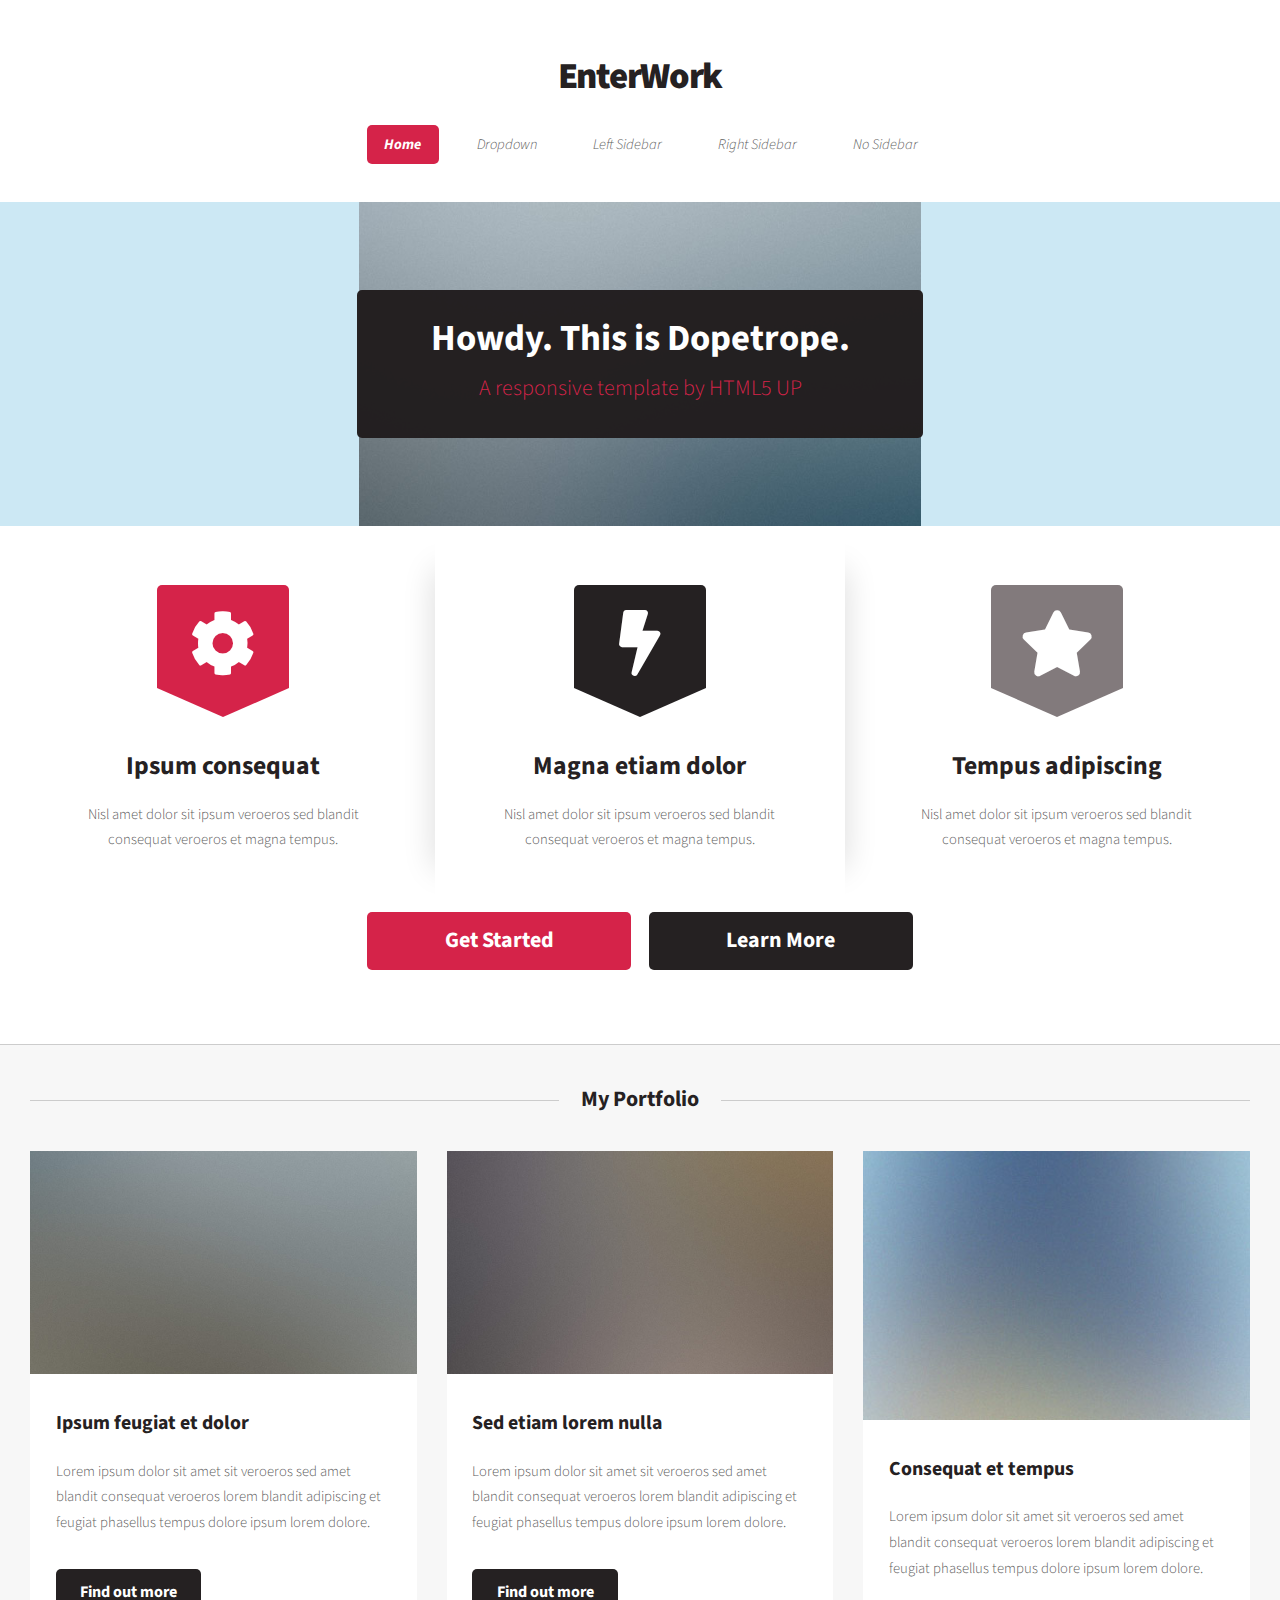
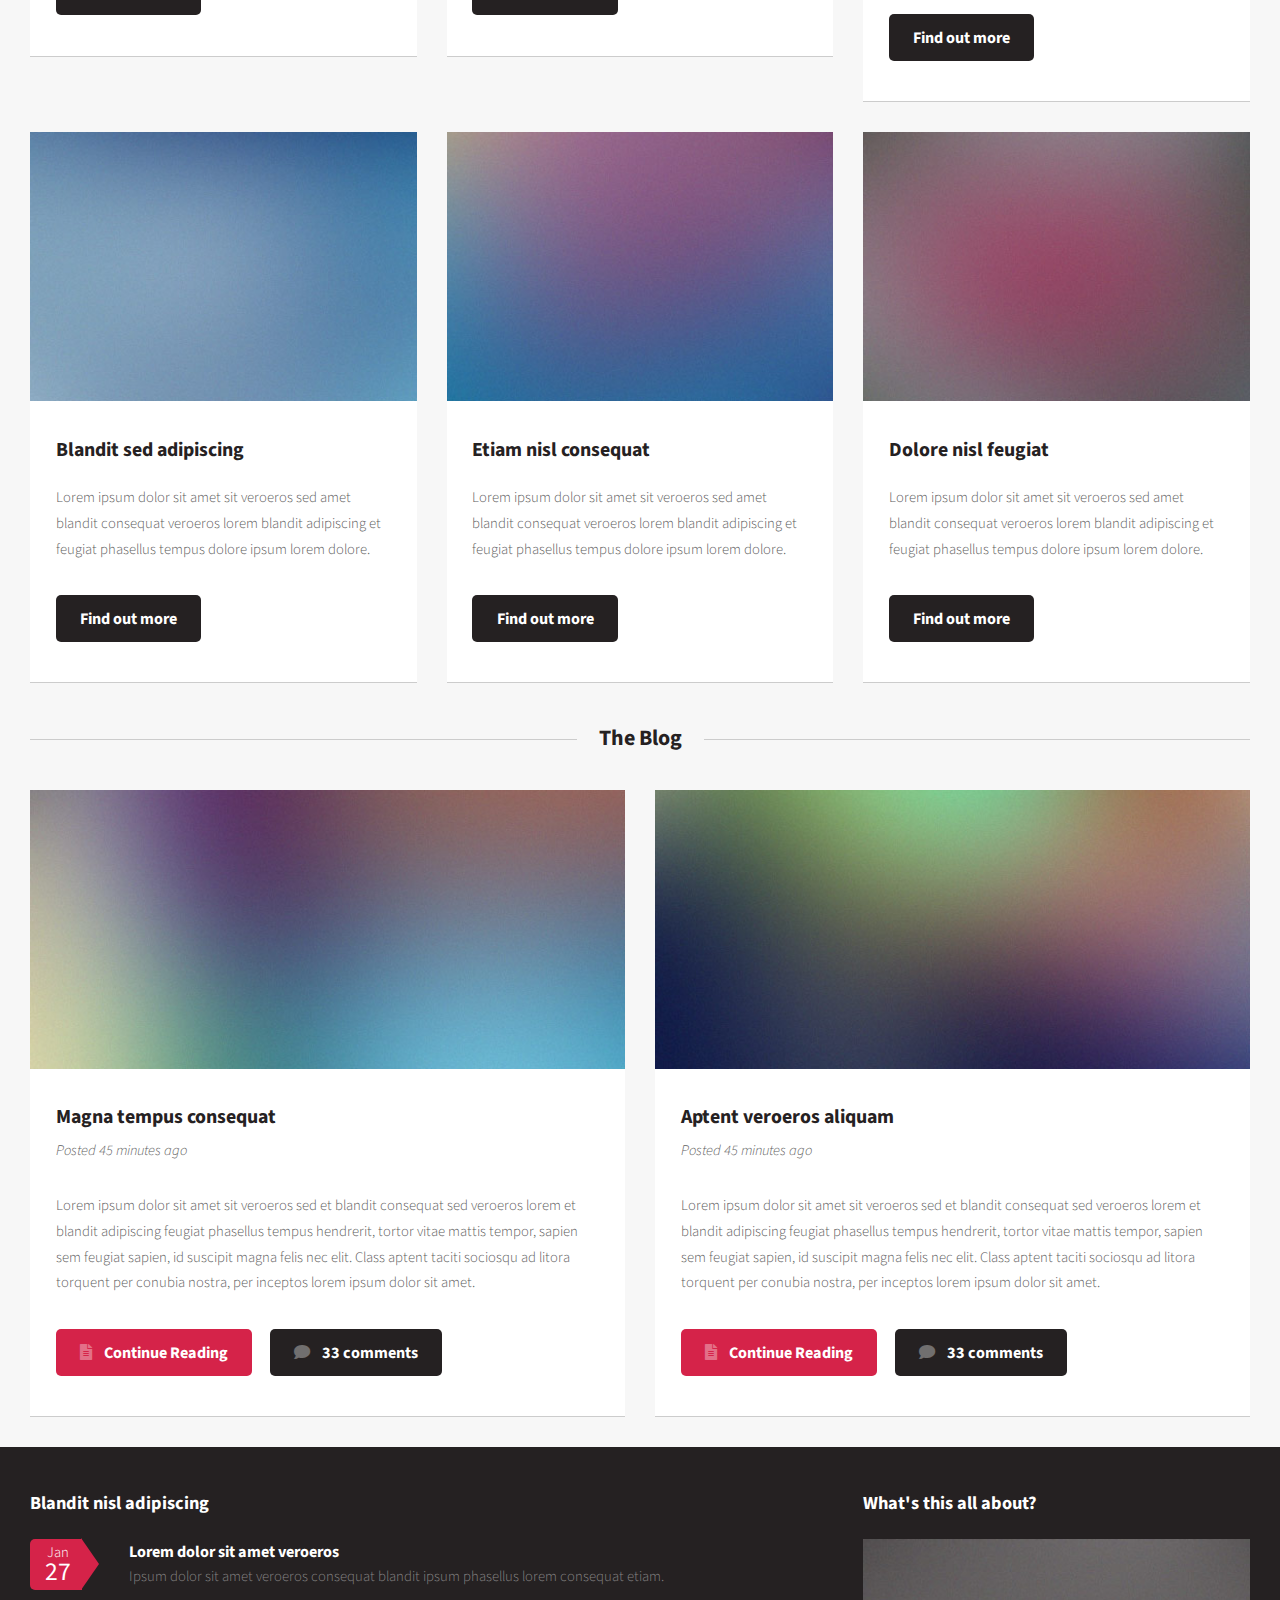
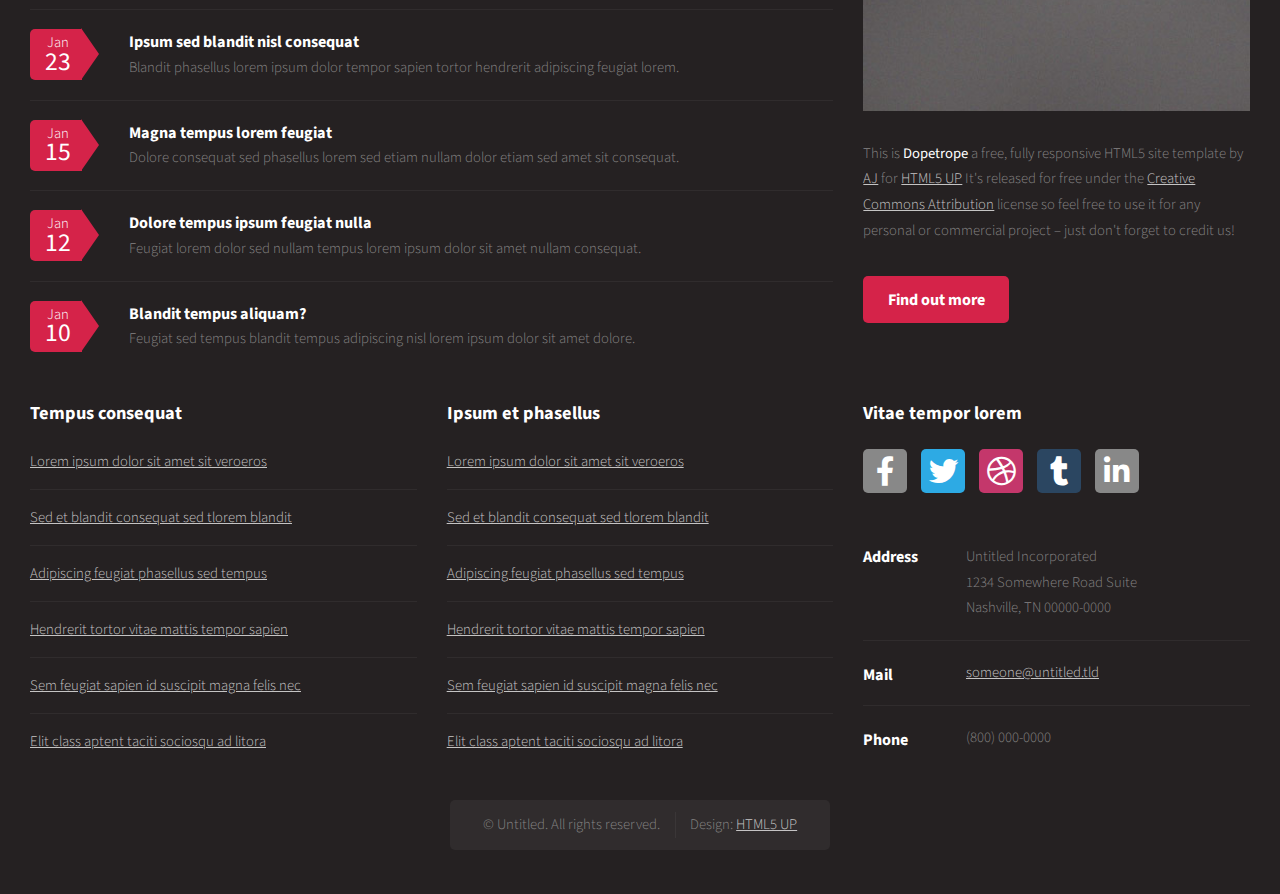
==== commit 1b209a80: "Adicion de archivos de plantilas para home y opciones. Reorganizacion de archivos html, css y js" ====
--- a/Proyecto Seminario/index.html
+++ b/Proyecto Seminario/index.html
@@ -1,487 +1,387 @@
 <!DOCTYPE HTML>
-<!--
-	Read Only by HTML5 UP
-	html5up.net | @ajlkn
-	Free for personal and commercial use under the CCA 3.0 license (html5up.net/license)
--->
 <html>
 	<head>
-		<title>Read Only by HTML5 UP</title>
+		<title>Home</title>
 		<meta charset="utf-8" />
 		<meta name="viewport" content="width=device-width, initial-scale=1, user-scalable=no" />
 		<link rel="stylesheet" href="assets/css/main.css" />
 	</head>
-	<body class="is-preload">
-
-		<!-- Header -->
-			<section id="header">
-				<header>
-					<span class="image avatar"><img src="images/avatar.jpg" alt="" /></span>
-					<h1 id="logo"><a href="#">Willis Corto</a></h1>
-					<p>I got reprogrammed by a rogue AI<br />
-					and now I'm totally cray</p>
-				</header>
-				<nav id="nav">
-					<ul>
-						<li><a href="#one" class="active">About</a></li>
-						<li><a href="#two">Things I Can Do</a></li>
-						<li><a href="#three">A Few Accomplishments</a></li>
-						<li><a href="#four">Contact</a></li>
-					</ul>
-				</nav>
-				<footer>
-					<ul class="icons">
-						<li><a href="#" class="icon brands fa-twitter"><span class="label">Twitter</span></a></li>
-						<li><a href="#" class="icon brands fa-facebook-f"><span class="label">Facebook</span></a></li>
-						<li><a href="#" class="icon brands fa-instagram"><span class="label">Instagram</span></a></li>
-						<li><a href="#" class="icon brands fa-github"><span class="label">Github</span></a></li>
-						<li><a href="#" class="icon solid fa-envelope"><span class="label">Email</span></a></li>
-					</ul>
-				</footer>
-			</section>
-
-		<!-- Wrapper -->
-			<div id="wrapper">
-
-				<!-- Main -->
-					<div id="main">
-
-						<!-- One -->
-							<section id="one">
-								<div class="image main" data-position="center">
-									<img src="images/banner.jpg" alt="" />
+	<body class="homepage is-preload">
+		<div id="page-wrapper">
+
+			<!-- Header -->
+				<section id="header">
+
+					<!-- Logo -->
+						<h1><a href="index.html">EnterWork</a></h1>
+
+					<!-- Nav -->
+						<nav id="nav">
+							<ul>
+								<li class="current"><a href="index.html">Home</a></li>
+								<li>
+									<a href="#">Dropdown</a>
+									<ul>
+										<li><a href="#">Lorem ipsum dolor</a></li>
+										<li><a href="#">Magna phasellus</a></li>
+										<li><a href="#">Etiam dolore nisl</a></li>
+										<li>
+											<a href="#">Phasellus consequat</a>
+											<ul>
+												<li><a href="#">Magna phasellus</a></li>
+												<li><a href="#">Etiam dolore nisl</a></li>
+												<li><a href="#">Veroeros feugiat</a></li>
+												<li><a href="#">Nisl sed aliquam</a></li>
+												<li><a href="#">Dolore adipiscing</a></li>
+											</ul>
+										</li>
+										<li><a href="#">Veroeros feugiat</a></li>
+									</ul>
+								</li>
+								<li><a href="left-sidebar.html">Left Sidebar</a></li>
+								<li><a href="right-sidebar.html">Right Sidebar</a></li>
+								<li><a href="no-sidebar.html">No Sidebar</a></li>
+							</ul>
+						</nav>
+
+					<!-- Banner -->
+						<section id="banner">
+							<header>
+								<h2>Howdy. This is Dopetrope.</h2>
+								<p>A responsive template by HTML5 UP</p>
+							</header>
+						</section>
+
+					<!-- Intro -->
+						<section id="intro" class="container">
+							<div class="row">
+								<div class="col-4 col-12-medium">
+									<section class="first">
+										<i class="icon solid featured fa-cog"></i>
+										<header>
+											<h2>Ipsum consequat</h2>
+										</header>
+										<p>Nisl amet dolor sit ipsum veroeros sed blandit consequat veroeros et magna tempus.</p>
+									</section>
 								</div>
-								<div class="container">
-									<header class="major">
-										<h2>Read Only</h2>
-										<p>Just an incredibly simple responsive site<br />
-										template freebie by <a href="http://html5up.net">HTML5 UP</a>.</p>
-									</header>
-									<p>Faucibus sed lobortis aliquam lorem blandit. Lorem eu nunc metus col. Commodo id in arcu ante lorem ipsum sed accumsan erat praesent faucibus commodo ac mi lacus. Adipiscing mi ac commodo. Vis aliquet tortor ultricies non ante erat nunc integer eu ante ornare amet commetus vestibulum blandit integer in curae ac faucibus integer non. Adipiscing cubilia elementum.</p>
+								<div class="col-4 col-12-medium">
+									<section class="middle">
+										<i class="icon solid featured alt fa-bolt"></i>
+										<header>
+											<h2>Magna etiam dolor</h2>
+										</header>
+										<p>Nisl amet dolor sit ipsum veroeros sed blandit consequat veroeros et magna tempus.</p>
+									</section>
 								</div>
-							</section>
-
-						<!-- Two -->
-							<section id="two">
-								<div class="container">
-									<h3>Things I Can Do</h3>
-									<p>Integer eu ante ornare amet commetus vestibulum blandit integer in curae ac faucibus integer non. Adipiscing cubilia elementum integer lorem ipsum dolor sit amet.</p>
-									<ul class="feature-icons">
-										<li class="icon solid fa-code">Write all the code</li>
-										<li class="icon solid fa-cubes">Stack small boxes</li>
-										<li class="icon solid fa-book">Read books and stuff</li>
-										<li class="icon solid fa-coffee">Drink much coffee</li>
-										<li class="icon solid fa-bolt">Lightning bolt</li>
-										<li class="icon solid fa-users">Shadow clone technique</li>
-									</ul>
+								<div class="col-4 col-12-medium">
+									<section class="last">
+										<i class="icon solid featured alt2 fa-star"></i>
+										<header>
+											<h2>Tempus adipiscing</h2>
+										</header>
+										<p>Nisl amet dolor sit ipsum veroeros sed blandit consequat veroeros et magna tempus.</p>
+									</section>
 								</div>
-							</section>
-
-						<!-- Three -->
-							<section id="three">
-								<div class="container">
-									<h3>A Few Accomplishments</h3>
-									<p>Integer eu ante ornare amet commetus vestibulum blandit integer in curae ac faucibus integer non. Adipiscing cubilia elementum integer. Integer eu ante ornare amet commetus.</p>
-									<div class="features">
-										<article>
-											<a href="#" class="image"><img src="images/pic01.jpg" alt="" /></a>
-											<div class="inner">
-												<h4>Possibly broke spacetime</h4>
-												<p>Integer eu ante ornare amet commetus vestibulum blandit integer in curae ac faucibus integer adipiscing ornare amet.</p>
-											</div>
-										</article>
-										<article>
-											<a href="#" class="image"><img src="images/pic02.jpg" alt="" /></a>
-											<div class="inner">
-												<h4>Terraformed a small moon</h4>
-												<p>Integer eu ante ornare amet commetus vestibulum blandit integer in curae ac faucibus integer adipiscing ornare amet.</p>
-											</div>
-										</article>
-										<article>
-											<a href="#" class="image"><img src="images/pic03.jpg" alt="" /></a>
-											<div class="inner">
-												<h4>Snapped dark matter in the wild</h4>
-												<p>Integer eu ante ornare amet commetus vestibulum blandit integer in curae ac faucibus integer adipiscing ornare amet.</p>
-											</div>
-										</article>
+							</div>
+							<footer>
+								<ul class="actions">
+									<li><a href="#" class="button large">Get Started</a></li>
+									<li><a href="#" class="button alt large">Learn More</a></li>
+								</ul>
+							</footer>
+						</section>
+
+				</section>
+
+			<!-- Main -->
+				<section id="main">
+					<div class="container">
+						<div class="row">
+							<div class="col-12">
+
+								<!-- Portfolio -->
+									<section>
+										<header class="major">
+											<h2>My Portfolio</h2>
+										</header>
+										<div class="row">
+											<div class="col-4 col-6-medium col-12-small">
+												<section class="box">
+													<a href="#" class="image featured"><img src="images/pic02.jpg" alt="" /></a>
+													<header>
+														<h3>Ipsum feugiat et dolor</h3>
+													</header>
+													<p>Lorem ipsum dolor sit amet sit veroeros sed amet blandit consequat veroeros lorem blandit adipiscing et feugiat phasellus tempus dolore ipsum lorem dolore.</p>
+													<footer>
+														<ul class="actions">
+															<li><a href="#" class="button alt">Find out more</a></li>
+														</ul>
+													</footer>
+												</section>
+											</div>
+											<div class="col-4 col-6-medium col-12-small">
+												<section class="box">
+													<a href="#" class="image featured"><img src="images/pic03.jpg" alt="" /></a>
+													<header>
+														<h3>Sed etiam lorem nulla</h3>
+													</header>
+													<p>Lorem ipsum dolor sit amet sit veroeros sed amet blandit consequat veroeros lorem blandit adipiscing et feugiat phasellus tempus dolore ipsum lorem dolore.</p>
+													<footer>
+														<ul class="actions">
+															<li><a href="#" class="button alt">Find out more</a></li>
+														</ul>
+													</footer>
+												</section>
+											</div>
+											<div class="col-4 col-6-medium col-12-small">
+												<section class="box">
+													<a href="#" class="image featured"><img src="images/pic04.jpg" alt="" /></a>
+													<header>
+														<h3>Consequat et tempus</h3>
+													</header>
+													<p>Lorem ipsum dolor sit amet sit veroeros sed amet blandit consequat veroeros lorem blandit adipiscing et feugiat phasellus tempus dolore ipsum lorem dolore.</p>
+													<footer>
+														<ul class="actions">
+															<li><a href="#" class="button alt">Find out more</a></li>
+														</ul>
+													</footer>
+												</section>
+											</div>
+											<div class="col-4 col-6-medium col-12-small">
+												<section class="box">
+													<a href="#" class="image featured"><img src="images/pic05.jpg" alt="" /></a>
+													<header>
+														<h3>Blandit sed adipiscing</h3>
+													</header>
+													<p>Lorem ipsum dolor sit amet sit veroeros sed amet blandit consequat veroeros lorem blandit adipiscing et feugiat phasellus tempus dolore ipsum lorem dolore.</p>
+													<footer>
+														<ul class="actions">
+															<li><a href="#" class="button alt">Find out more</a></li>
+														</ul>
+													</footer>
+												</section>
+											</div>
+											<div class="col-4 col-6-medium col-12-small">
+												<section class="box">
+													<a href="#" class="image featured"><img src="images/pic06.jpg" alt="" /></a>
+													<header>
+														<h3>Etiam nisl consequat</h3>
+													</header>
+													<p>Lorem ipsum dolor sit amet sit veroeros sed amet blandit consequat veroeros lorem blandit adipiscing et feugiat phasellus tempus dolore ipsum lorem dolore.</p>
+													<footer>
+														<ul class="actions">
+															<li><a href="#" class="button alt">Find out more</a></li>
+														</ul>
+													</footer>
+												</section>
+											</div>
+											<div class="col-4 col-6-medium col-12-small">
+												<section class="box">
+													<a href="#" class="image featured"><img src="images/pic07.jpg" alt="" /></a>
+													<header>
+														<h3>Dolore nisl feugiat</h3>
+													</header>
+													<p>Lorem ipsum dolor sit amet sit veroeros sed amet blandit consequat veroeros lorem blandit adipiscing et feugiat phasellus tempus dolore ipsum lorem dolore.</p>
+													<footer>
+														<ul class="actions">
+															<li><a href="#" class="button alt">Find out more</a></li>
+														</ul>
+													</footer>
+												</section>
+											</div>
+										</div>
+									</section>
+
+							</div>
+							<div class="col-12">
+
+								<!-- Blog -->
+									<section>
+										<header class="major">
+											<h2>The Blog</h2>
+										</header>
+										<div class="row">
+											<div class="col-6 col-12-small">
+												<section class="box">
+													<a href="#" class="image featured"><img src="images/pic08.jpg" alt="" /></a>
+													<header>
+														<h3>Magna tempus consequat</h3>
+														<p>Posted 45 minutes ago</p>
+													</header>
+													<p>Lorem ipsum dolor sit amet sit veroeros sed et blandit consequat sed veroeros lorem et blandit adipiscing feugiat phasellus tempus hendrerit, tortor vitae mattis tempor, sapien sem feugiat sapien, id suscipit magna felis nec elit. Class aptent taciti sociosqu ad litora torquent per conubia nostra, per inceptos lorem ipsum dolor sit amet.</p>
+													<footer>
+														<ul class="actions">
+															<li><a href="#" class="button icon solid fa-file-alt">Continue Reading</a></li>
+															<li><a href="#" class="button alt icon solid fa-comment">33 comments</a></li>
+														</ul>
+													</footer>
+												</section>
+											</div>
+											<div class="col-6 col-12-small">
+												<section class="box">
+													<a href="#" class="image featured"><img src="images/pic09.jpg" alt="" /></a>
+													<header>
+														<h3>Aptent veroeros aliquam</h3>
+														<p>Posted 45 minutes ago</p>
+													</header>
+													<p>Lorem ipsum dolor sit amet sit veroeros sed et blandit consequat sed veroeros lorem et blandit adipiscing feugiat phasellus tempus hendrerit, tortor vitae mattis tempor, sapien sem feugiat sapien, id suscipit magna felis nec elit. Class aptent taciti sociosqu ad litora torquent per conubia nostra, per inceptos lorem ipsum dolor sit amet.</p>
+													<footer>
+														<ul class="actions">
+															<li><a href="#" class="button icon solid fa-file-alt">Continue Reading</a></li>
+															<li><a href="#" class="button alt icon solid fa-comment">33 comments</a></li>
+														</ul>
+													</footer>
+												</section>
+											</div>
+										</div>
+									</section>
+
+							</div>
+						</div>
+					</div>
+				</section>
+
+			<!-- Footer -->
+				<section id="footer">
+					<div class="container">
+						<div class="row">
+							<div class="col-8 col-12-medium">
+								<section>
+									<header>
+										<h2>Blandit nisl adipiscing</h2>
+									</header>
+									<ul class="dates">
+										<li>
+											<span class="date">Jan <strong>27</strong></span>
+											<h3><a href="#">Lorem dolor sit amet veroeros</a></h3>
+											<p>Ipsum dolor sit amet veroeros consequat blandit ipsum phasellus lorem consequat etiam.</p>
+										</li>
+										<li>
+											<span class="date">Jan <strong>23</strong></span>
+											<h3><a href="#">Ipsum sed blandit nisl consequat</a></h3>
+											<p>Blandit phasellus lorem ipsum dolor tempor sapien tortor hendrerit adipiscing feugiat lorem.</p>
+										</li>
+										<li>
+											<span class="date">Jan <strong>15</strong></span>
+											<h3><a href="#">Magna tempus lorem feugiat</a></h3>
+											<p>Dolore consequat sed phasellus lorem sed etiam nullam dolor etiam sed amet sit consequat.</p>
+										</li>
+										<li>
+											<span class="date">Jan <strong>12</strong></span>
+											<h3><a href="#">Dolore tempus ipsum feugiat nulla</a></h3>
+											<p>Feugiat lorem dolor sed nullam tempus lorem ipsum dolor sit amet nullam consequat.</p>
+										</li>
+										<li>
+											<span class="date">Jan <strong>10</strong></span>
+											<h3><a href="#">Blandit tempus aliquam?</a></h3>
+											<p>Feugiat sed tempus blandit tempus adipiscing nisl lorem ipsum dolor sit amet dolore.</p>
+										</li>
+									</ul>
+								</section>
+							</div>
+							<div class="col-4 col-12-medium">
+								<section>
+									<header>
+										<h2>What's this all about?</h2>
+									</header>
+									<a href="#" class="image featured"><img src="images/pic10.jpg" alt="" /></a>
+									<p>
+										This is <strong>Dopetrope</strong> a free, fully responsive HTML5 site template by
+										<a href="http://twitter.com/ajlkn">AJ</a> for <a href="http://html5up.net/">HTML5 UP</a> It's released for free under
+										the <a href="http://html5up.net/license/">Creative Commons Attribution</a> license so feel free to use it for any personal or commercial project &ndash; just don't forget to credit us!
+									</p>
+									<footer>
+										<ul class="actions">
+											<li><a href="#" class="button">Find out more</a></li>
+										</ul>
+									</footer>
+								</section>
+							</div>
+							<div class="col-4 col-6-medium col-12-small">
+								<section>
+									<header>
+										<h2>Tempus consequat</h2>
+									</header>
+									<ul class="divided">
+										<li><a href="#">Lorem ipsum dolor sit amet sit veroeros</a></li>
+										<li><a href="#">Sed et blandit consequat sed tlorem blandit</a></li>
+										<li><a href="#">Adipiscing feugiat phasellus sed tempus</a></li>
+										<li><a href="#">Hendrerit tortor vitae mattis tempor sapien</a></li>
+										<li><a href="#">Sem feugiat sapien id suscipit magna felis nec</a></li>
+										<li><a href="#">Elit class aptent taciti sociosqu ad litora</a></li>
+									</ul>
+								</section>
+							</div>
+							<div class="col-4 col-6-medium col-12-small">
+								<section>
+									<header>
+										<h2>Ipsum et phasellus</h2>
+									</header>
+									<ul class="divided">
+										<li><a href="#">Lorem ipsum dolor sit amet sit veroeros</a></li>
+										<li><a href="#">Sed et blandit consequat sed tlorem blandit</a></li>
+										<li><a href="#">Adipiscing feugiat phasellus sed tempus</a></li>
+										<li><a href="#">Hendrerit tortor vitae mattis tempor sapien</a></li>
+										<li><a href="#">Sem feugiat sapien id suscipit magna felis nec</a></li>
+										<li><a href="#">Elit class aptent taciti sociosqu ad litora</a></li>
+									</ul>
+								</section>
+							</div>
+							<div class="col-4 col-12-medium">
+								<section>
+									<header>
+										<h2>Vitae tempor lorem</h2>
+									</header>
+									<ul class="social">
+										<li><a class="icon brands fa-facebook-f" href="#"><span class="label">Facebook</span></a></li>
+										<li><a class="icon brands fa-twitter" href="#"><span class="label">Twitter</span></a></li>
+										<li><a class="icon brands fa-dribbble" href="#"><span class="label">Dribbble</span></a></li>
+										<li><a class="icon brands fa-tumblr" href="#"><span class="label">Tumblr</span></a></li>
+										<li><a class="icon brands fa-linkedin-in" href="#"><span class="label">LinkedIn</span></a></li>
+									</ul>
+									<ul class="contact">
+										<li>
+											<h3>Address</h3>
+											<p>
+												Untitled Incorporated<br />
+												1234 Somewhere Road Suite<br />
+												Nashville, TN 00000-0000
+											</p>
+										</li>
+										<li>
+											<h3>Mail</h3>
+											<p><a href="#">someone@untitled.tld</a></p>
+										</li>
+										<li>
+											<h3>Phone</h3>
+											<p>(800) 000-0000</p>
+										</li>
+									</ul>
+								</section>
+							</div>
+							<div class="col-12">
+
+								<!-- Copyright -->
+									<div id="copyright">
+										<ul class="links">
+											<li>&copy; Untitled. All rights reserved.</li><li>Design: <a href="http://html5up.net">HTML5 UP</a></li>
+										</ul>
 									</div>
-								</div>
-							</section>
-
-						<!-- Four -->
-							<section id="four">
-								<div class="container">
-									<h3>Contact Me</h3>
-									<p>Integer eu ante ornare amet commetus vestibulum blandit integer in curae ac faucibus integer non. Adipiscing cubilia elementum integer. Integer eu ante ornare amet commetus.</p>
-									<form method="post" action="#">
-										<div class="row gtr-uniform">
-											<div class="col-6 col-12-xsmall"><input type="text" name="name" id="name" placeholder="Name" /></div>
-											<div class="col-6 col-12-xsmall"><input type="email" name="email" id="email" placeholder="Email" /></div>
-											<div class="col-12"><input type="text" name="subject" id="subject" placeholder="Subject" /></div>
-											<div class="col-12"><textarea name="message" id="message" placeholder="Message" rows="6"></textarea></div>
-											<div class="col-12">
-												<ul class="actions">
-													<li><input type="submit" class="primary" value="Send Message" /></li>
-													<li><input type="reset" value="Reset Form" /></li>
-												</ul>
-											</div>
-										</div>
-									</form>
-								</div>
-							</section>
-
-						<!-- Five -->
-						<!--
-							<section id="five">
-								<div class="container">
-									<h3>Elements</h3>
-
-									<section>
-										<h4>Text</h4>
-										<p>This is <b>bold</b> and this is <strong>strong</strong>. This is <i>italic</i> and this is <em>emphasized</em>.
-										This is <sup>superscript</sup> text and this is <sub>subscript</sub> text.
-										This is <u>underlined</u> and this is code: <code>for (;;) { ... }</code>. Finally, <a href="#">this is a link</a>.</p>
-										<hr />
-										<header>
-											<h4>Heading with a Subtitle</h4>
-											<p>Lorem ipsum dolor sit amet nullam id egestas urna aliquam</p>
-										</header>
-										<p>Nunc lacinia ante nunc ac lobortis. Interdum adipiscing gravida odio porttitor sem non mi integer non faucibus ornare mi ut ante amet placerat aliquet. Volutpat eu sed ante lacinia sapien lorem accumsan varius montes viverra nibh in adipiscing blandit tempus accumsan.</p>
-										<header>
-											<h5>Heading with a Subtitle</h5>
-											<p>Lorem ipsum dolor sit amet nullam id egestas urna aliquam</p>
-										</header>
-										<p>Nunc lacinia ante nunc ac lobortis. Interdum adipiscing gravida odio porttitor sem non mi integer non faucibus ornare mi ut ante amet placerat aliquet. Volutpat eu sed ante lacinia sapien lorem accumsan varius montes viverra nibh in adipiscing blandit tempus accumsan.</p>
-										<hr />
-										<h2>Heading Level 2</h2>
-										<h3>Heading Level 3</h3>
-										<h4>Heading Level 4</h4>
-										<h5>Heading Level 5</h5>
-										<h6>Heading Level 6</h6>
-										<hr />
-										<h5>Blockquote</h5>
-										<blockquote>Fringilla nisl. Donec accumsan interdum nisi, quis tincidunt felis sagittis eget tempus euismod. Vestibulum ante ipsum primis in faucibus vestibulum. Blandit adipiscing eu felis iaculis volutpat ac adipiscing accumsan faucibus. Vestibulum ante ipsum primis in faucibus lorem ipsum dolor sit amet nullam adipiscing eu felis.</blockquote>
-										<h5>Preformatted</h5>
-										<pre><code>i = 0;
-
-while (!deck.isInOrder()) {
-    print 'Iteration ' + i;
-    deck.shuffle();
-    i++;
-}
-
-print 'It took ' + i + ' iterations to sort the deck.';</code></pre>
-									</section>
-
-									<section>
-										<h4>Lists</h4>
-										<div class="row">
-											<div class="col-6 col-12-xsmall">
-												<h5>Unordered</h5>
-												<ul>
-													<li>Dolor pulvinar etiam magna etiam.</li>
-													<li>Sagittis adipiscing lorem eleifend.</li>
-													<li>Felis enim feugiat dolore viverra.</li>
-												</ul>
-												<h5>Alternate</h5>
-												<ul class="alt">
-													<li>Dolor pulvinar etiam magna etiam.</li>
-													<li>Sagittis adipiscing lorem eleifend.</li>
-													<li>Felis enim feugiat dolore viverra.</li>
-												</ul>
-											</div>
-											<div class="col-6 col-12-xsmall">
-												<h5>Ordered</h5>
-												<ol>
-													<li>Dolor pulvinar etiam magna etiam.</li>
-													<li>Etiam vel felis at lorem sed viverra.</li>
-													<li>Felis enim feugiat dolore viverra.</li>
-													<li>Dolor pulvinar etiam magna etiam.</li>
-													<li>Etiam vel felis at lorem sed viverra.</li>
-													<li>Felis enim feugiat dolore viverra.</li>
-												</ol>
-												<h5>Icons</h5>
-												<ul class="icons">
-													<li><a href="#" class="icon brands fa-twitter"><span class="label">Twitter</span></a></li>
-													<li><a href="#" class="icon brands fa-facebook-f"><span class="label">Facebook</span></a></li>
-													<li><a href="#" class="icon brands fa-instagram"><span class="label">Instagram</span></a></li>
-													<li><a href="#" class="icon brands fa-github"><span class="label">Github</span></a></li>
-													<li><a href="#" class="icon brands fa-dribbble"><span class="label">Dribbble</span></a></li>
-													<li><a href="#" class="icon brands fa-tumblr"><span class="label">Tumblr</span></a></li>
-												</ul>
-											</div>
-										</div>
-										<h5>Actions</h5>
-										<ul class="actions">
-											<li><a href="#" class="button primary">Default</a></li>
-											<li><a href="#" class="button">Default</a></li>
-											<li><a href="#" class="button alt">Default</a></li>
-										</ul>
-										<ul class="actions small">
-											<li><a href="#" class="button primary small">Small</a></li>
-											<li><a href="#" class="button small">Small</a></li>
-											<li><a href="#" class="button alt small">Small</a></li>
-										</ul>
-										<div class="row">
-											<div class="col-3 col-6-medium col-12-xsmall">
-												<ul class="actions stacked">
-													<li><a href="#" class="button primary">Default</a></li>
-													<li><a href="#" class="button">Default</a></li>
-													<li><a href="#" class="button alt">Default</a></li>
-												</ul>
-											</div>
-											<div class="col-3 col-6 col-12-xsmall">
-												<ul class="actions stacked">
-													<li><a href="#" class="button primary small">Small</a></li>
-													<li><a href="#" class="button small">Small</a></li>
-													<li><a href="#" class="button alt small">Small</a></li>
-												</ul>
-											</div>
-											<div class="col-3 col-6-medium col-12-xsmall">
-												<ul class="actions stacked">
-													<li><a href="#" class="button primary fit">Default</a></li>
-													<li><a href="#" class="button fit">Default</a></li>
-													<li><a href="#" class="button alt fit">Default</a></li>
-												</ul>
-											</div>
-											<div class="col-3 col-6-medium col-12-xsmall">
-												<ul class="actions stacked">
-													<li><a href="#" class="button primary small fit">Small</a></li>
-													<li><a href="#" class="button small fit">Small</a></li>
-													<li><a href="#" class="button alt small fit">Small</a></li>
-												</ul>
-											</div>
-										</div>
-									</section>
-
-									<section>
-										<h4>Table</h4>
-										<h5>Default</h5>
-										<div class="table-wrapper">
-											<table>
-												<thead>
-													<tr>
-														<th>Name</th>
-														<th>Description</th>
-														<th>Price</th>
-													</tr>
-												</thead>
-												<tbody>
-													<tr>
-														<td>Item One</td>
-														<td>Ante turpis integer aliquet porttitor.</td>
-														<td>29.99</td>
-													</tr>
-													<tr>
-														<td>Item Two</td>
-														<td>Vis ac commodo adipiscing arcu aliquet.</td>
-														<td>19.99</td>
-													</tr>
-													<tr>
-														<td>Item Three</td>
-														<td> Morbi faucibus arcu accumsan lorem.</td>
-														<td>29.99</td>
-													</tr>
-													<tr>
-														<td>Item Four</td>
-														<td>Vitae integer tempus condimentum.</td>
-														<td>19.99</td>
-													</tr>
-													<tr>
-														<td>Item Five</td>
-														<td>Ante turpis integer aliquet porttitor.</td>
-														<td>29.99</td>
-													</tr>
-												</tbody>
-												<tfoot>
-													<tr>
-														<td colspan="2"></td>
-														<td>100.00</td>
-													</tr>
-												</tfoot>
-											</table>
-										</div>
-
-										<h5>Alternate</h5>
-										<div class="table-wrapper">
-											<table class="alt">
-												<thead>
-													<tr>
-														<th>Name</th>
-														<th>Description</th>
-														<th>Price</th>
-													</tr>
-												</thead>
-												<tbody>
-													<tr>
-														<td>Item One</td>
-														<td>Ante turpis integer aliquet porttitor.</td>
-														<td>29.99</td>
-													</tr>
-													<tr>
-														<td>Item Two</td>
-														<td>Vis ac commodo adipiscing arcu aliquet.</td>
-														<td>19.99</td>
-													</tr>
-													<tr>
-														<td>Item Three</td>
-														<td> Morbi faucibus arcu accumsan lorem.</td>
-														<td>29.99</td>
-													</tr>
-													<tr>
-														<td>Item Four</td>
-														<td>Vitae integer tempus condimentum.</td>
-														<td>19.99</td>
-													</tr>
-													<tr>
-														<td>Item Five</td>
-														<td>Ante turpis integer aliquet porttitor.</td>
-														<td>29.99</td>
-													</tr>
-												</tbody>
-												<tfoot>
-													<tr>
-														<td colspan="2"></td>
-														<td>100.00</td>
-													</tr>
-												</tfoot>
-											</table>
-										</div>
-									</section>
-
-									<section>
-										<h4>Buttons</h4>
-										<ul class="actions">
-											<li><a href="#" class="button primary">Primary</a></li>
-											<li><a href="#" class="button">Default</a></li>
-											<li><a href="#" class="button alt">Alternate</a></li>
-										</ul>
-										<ul class="actions">
-											<li><a href="#" class="button primary large">Large</a></li>
-											<li><a href="#" class="button">Default</a></li>
-											<li><a href="#" class="button alt small">Small</a></li>
-										</ul>
-										<ul class="actions fit">
-											<li><a href="#" class="button primary fit">Fit</a></li>
-											<li><a href="#" class="button fit">Fit</a></li>
-											<li><a href="#" class="button alt fit">Fit</a></li>
-										</ul>
-										<ul class="actions fit small">
-											<li><a href="#" class="button primary fit small">Fit + Small</a></li>
-											<li><a href="#" class="button fit small">Fit + Small</a></li>
-											<li><a href="#" class="button alt fit small">Fit + Small</a></li>
-										</ul>
-										<ul class="actions">
-											<li><a href="#" class="button primary icon solid fa-download">Icon</a></li>
-											<li><a href="#" class="button icon solid fa-download">Icon</a></li>
-											<li><a href="#" class="button alt icon solid fa-check">Icon</a></li>
-										</ul>
-										<ul class="actions">
-											<li><span class="button primary disabled">Primary</span></li>
-											<li><span class="button disabled">Default</span></li>
-											<li><span class="button alt disabled">Alternate</span></li>
-										</ul>
-									</section>
-
-									<section>
-										<h4>Form</h4>
-										<form method="post" action="#">
-											<div class="row gtr-uniform">
-												<div class="col-6 col-12-xsmall">
-													<input type="text" name="demo-name" id="demo-name" value="" placeholder="Name" />
-												</div>
-												<div class="col-6 col-12-xsmall">
-													<input type="email" name="demo-email" id="demo-email" value="" placeholder="Email" />
-												</div>
-												<div class="col-12">
-													<select name="demo-category" id="demo-category">
-														<option value="">- Category -</option>
-														<option value="1">Manufacturing</option>
-														<option value="1">Shipping</option>
-														<option value="1">Administration</option>
-														<option value="1">Human Resources</option>
-													</select>
-												</div>
-												<div class="col-4 col-12-medium">
-													<input type="radio" id="demo-priority-low" name="demo-priority" checked>
-													<label for="demo-priority-low">Low Priority</label>
-												</div>
-												<div class="col-4 col-12-medium">
-													<input type="radio" id="demo-priority-normal" name="demo-priority">
-													<label for="demo-priority-normal">Normal Priority</label>
-												</div>
-												<div class="col-4 col-12-medium">
-													<input type="radio" id="demo-priority-high" name="demo-priority">
-													<label for="demo-priority-high">High Priority</label>
-												</div>
-												<div class="col-6 col-12-medium">
-													<input type="checkbox" id="demo-copy" name="demo-copy">
-													<label for="demo-copy">Email me a copy of this message</label>
-												</div>
-												<div class="col-6 col-12-medium">
-													<input type="checkbox" id="demo-human" name="demo-human" checked>
-													<label for="demo-human">I am a human and not a robot</label>
-												</div>
-												<div class="col-12">
-													<textarea name="demo-message" id="demo-message" placeholder="Enter your message" rows="6"></textarea>
-												</div>
-												<div class="col-12">
-													<ul class="actions">
-														<li><input type="submit" value="Send Message" /></li>
-														<li><input type="reset" value="Reset" class="alt" /></li>
-													</ul>
-												</div>
-											</div>
-										</form>
-									</section>
-
-									<section>
-										<h4>Image</h4>
-										<h5>Fit</h5>
-										<span class="image fit"><img src="images/banner.jpg" alt="" /></span>
-										<div class="box alt">
-											<div class="row gtr-50 gtr-uniform">
-												<div class="col-4"><span class="image fit"><img src="images/pic01.jpg" alt="" /></span></div>
-												<div class="col-4"><span class="image fit"><img src="images/pic02.jpg" alt="" /></span></div>
-												<div class="col-4"><span class="image fit"><img src="images/pic03.jpg" alt="" /></span></div>
-												<div class="col-4"><span class="image fit"><img src="images/pic02.jpg" alt="" /></span></div>
-												<div class="col-4"><span class="image fit"><img src="images/pic03.jpg" alt="" /></span></div>
-												<div class="col-4"><span class="image fit"><img src="images/pic01.jpg" alt="" /></span></div>
-												<div class="col-4"><span class="image fit"><img src="images/pic03.jpg" alt="" /></span></div>
-												<div class="col-4"><span class="image fit"><img src="images/pic01.jpg" alt="" /></span></div>
-												<div class="col-4"><span class="image fit"><img src="images/pic02.jpg" alt="" /></span></div>
-											</div>
-										</div>
-										<h5>Left &amp; Right</h5>
-										<p><span class="image left"><img src="images/avatar.jpg" alt="" /></span>Fringilla nisl. Donec accumsan interdum nisi, quis tincidunt felis sagittis eget. tempus euismod. Vestibulum ante ipsum primis in faucibus vestibulum. Blandit adipiscing eu felis iaculis volutpat ac adipiscing accumsan eu faucibus. Integer ac pellentesque praesent tincidunt felis sagittis eget. tempus euismod. Vestibulum ante ipsum primis in faucibus vestibulum. Blandit adipiscing eu felis iaculis volutpat ac adipiscing accumsan eu faucibus. Integer ac pellentesque praesent. Donec accumsan interdum nisi, quis tincidunt felis sagittis eget. tempus euismod. Vestibulum ante ipsum primis in faucibus vestibulum. Blandit adipiscing eu felis iaculis volutpat ac adipiscing accumsan eu faucibus. Integer ac pellentesque praesent tincidunt felis sagittis eget. tempus euismod. Vestibulum ante ipsum primis in faucibus vestibulum. Blandit adipiscing eu felis iaculis volutpat ac adipiscing accumsan eu faucibus. Integer ac pellentesque praesent.</p>
-										<p><span class="image right"><img src="images/avatar.jpg" alt="" /></span>Fringilla nisl. Donec accumsan interdum nisi, quis tincidunt felis sagittis eget. tempus euismod. Vestibulum ante ipsum primis in faucibus vestibulum. Blandit adipiscing eu felis iaculis volutpat ac adipiscing accumsan eu faucibus. Integer ac pellentesque praesent tincidunt felis sagittis eget. tempus euismod. Vestibulum ante ipsum primis in faucibus vestibulum. Blandit adipiscing eu felis iaculis volutpat ac adipiscing accumsan eu faucibus. Integer ac pellentesque praesent. Donec accumsan interdum nisi, quis tincidunt felis sagittis eget. tempus euismod. Vestibulum ante ipsum primis in faucibus vestibulum. Blandit adipiscing eu felis iaculis volutpat ac adipiscing accumsan eu faucibus. Integer ac pellentesque praesent tincidunt felis sagittis eget. tempus euismod. Vestibulum ante ipsum primis in faucibus vestibulum. Blandit adipiscing eu felis iaculis volutpat ac adipiscing accumsan eu faucibus. Integer ac pellentesque praesent.</p>
-									</section>
-
-								</div>
-							</section>
-						-->
-
+
+							</div>
+						</div>
 					</div>
-
-				<!-- Footer -->
-					<section id="footer">
-						<div class="container">
-							<ul class="copyright">
-								<li>&copy; Untitled. All rights reserved.</li><li>Design: <a href="http://html5up.net">HTML5 UP</a></li>
-							</ul>
-						</div>
-					</section>
-
-			</div>
+				</section>
+
+		</div>
 
 		<!-- Scripts -->
 			<script src="assets/js/jquery.min.js"></script>
-			<script src="assets/js/jquery.scrollex.min.js"></script>
-			<script src="assets/js/jquery.scrolly.min.js"></script>
+			<script src="assets/js/jquery.dropotron.min.js"></script>
 			<script src="assets/js/browser.min.js"></script>
 			<script src="assets/js/breakpoints.min.js"></script>
 			<script src="assets/js/util.js"></script>
 			<script src="assets/js/main.js"></script>
 
 	</body>
-</html>+</html>
--- a/Proyecto Seminario/assets/css/main.css
+++ b/Proyecto Seminario/assets/css/main.css
@@ -1,8 +1,8 @@
 @import url("fontawesome-all.min.css");
-@import url("https://fonts.googleapis.com/css?family=Lato:400,400italic,700,700italic|Source+Code+Pro:400");
+@import url("https://fonts.googleapis.com/css?family=Source+Sans+Pro:300,400,700,900,300italic");
 
 /*
-	Read Only by HTML5 UP
+	Dopetrope by HTML5 UP
 	html5up.net | @ajlkn
 	Free for personal and commercial use under the CCA 3.0 license (html5up.net/license)
 */
@@ -83,7 +83,8 @@
 	}
 
 	body {
-		background: #fff;
+		background: #252122;
+		background-image: url("images/bg02.png");
 	}
 
 		body.is-preload *, body.is-preload *:before, body.is-preload *:after {
@@ -97,144 +98,122 @@
 			transition: none !important;
 		}
 
-	body, input, select, textarea {
-		color: #888;
-		font-family: "Lato", sans-serif;
-		font-size: 16pt;
+	body, input, textarea, select {
+		font-family: 'Source Sans Pro';
+		font-weight: 300;
+		color: #5d5d5d;
+		font-size: 14pt;
+		line-height: 1.75em;
+	}
+
+	strong, b {
+		color: #252122;
 		font-weight: 400;
-		line-height: 1.75em;
-	}
-
-	a {
-		-moz-transition: color 0.2s ease-in-out, border-color 0.2s ease-in-out;
-		-webkit-transition: color 0.2s ease-in-out, border-color 0.2s ease-in-out;
-		-ms-transition: color 0.2s ease-in-out, border-color 0.2s ease-in-out;
-		transition: color 0.2s ease-in-out, border-color 0.2s ease-in-out;
-		border-bottom: solid 1px #e4e4e4;
+	}
+
+	i, em {
+		font-style: italic;
+	}
+
+	sub {
+		position: relative;
+		top: 0.5em;
+		font-size: 0.8em;
+	}
+
+	sup {
+		position: relative;
+		top: -0.5em;
+		font-size: 0.8em;
+	}
+
+	blockquote {
+		border-left: solid 0.75em #dddddd;
+		padding: 1em 0 1em 1.5em;
+		font-style: italic;
+	}
+
+	h1, h2, h3, h4, h5, h6 {
+		color: #252122;
+		font-weight: 700;
+	}
+
+	h1 a, h2 a, h3 a, h4 a, h5 a, h6 a {
 		color: inherit;
 		text-decoration: none;
 	}
 
+	h2 {
+		font-size: 1.5em;
+	}
+
+	h3 {
+		font-size: 1.35em;
+	}
+
+	a {
+		color: #d52349;
+		text-decoration: underline;
+	}
+
 		a:hover {
-			border-bottom-color: transparent;
-			color: #4acaa8 !important;
-		}
-
-	strong, b {
-		color: #777;
-		font-weight: 700;
-	}
-
-	em, i {
-		font-style: italic;
-	}
-
-	p {
-		margin: 0 0 2.25em 0;
-	}
-
-	h1, h2, h3, h4, h5, h6 {
-		color: #777;
-		font-weight: 700;
-		line-height: 1em;
-		margin: 0 0 0.5625em 0;
-	}
-
-		h1 a, h2 a, h3 a, h4 a, h5 a, h6 a {
-			border: 0;
-			color: inherit;
 			text-decoration: none;
 		}
 
-	h2 {
-		font-size: 2em;
-		line-height: 1.5em;
-	}
-
-	h3 {
-		font-size: 1.75em;
-		line-height: 1.5em;
-	}
-
-	h4 {
-		font-size: 1.25em;
-		line-height: 1.5em;
-	}
-
-	h5 {
-		font-size: 0.9em;
-		line-height: 1.5em;
-	}
-
-	h6 {
-		font-size: 0.7em;
-		line-height: 1.5em;
-	}
-
-	sub {
-		font-size: 0.8em;
-		position: relative;
-		top: 0.5em;
-	}
-
-	sup {
-		font-size: 0.8em;
-		position: relative;
-		top: -0.5em;
+	br.clear {
+		clear: both;
 	}
 
 	hr {
 		border: 0;
-		border-bottom: solid 2px #f4f4f4;
-		margin: 2.25em 0;
-	}
-
-		hr.major {
-			margin: 3.375em 0;
-		}
-
-	blockquote {
-		border-left: solid 8px #e4e4e4;
-		font-style: italic;
-		margin: 0 0 2.25em 0;
-		padding: 0.5em 0 0.5em 2em;
-	}
-
-	code {
-		background: #555;
-		border-radius: 5px;
-		color: #fff;
-		font-family: "Source Code Pro", monospace;
-		font-size: 0.9em;
-		margin: 0 0.25em;
-		padding: 0.25em 0.65em;
-	}
-
-	pre {
-		font-family: "Source Code Pro", monospace;
-		font-size: 0.9em;
-		margin: 0 0 2.25em 0;
-	}
-
-		pre code {
-			-webkit-overflow-scrolling: touch;
-			display: block;
-			line-height: 1.5em;
-			overflow-x: auto;
-			padding: 1em 1.5em;
-		}
-
-	.align-left {
-		text-align: left;
-	}
-
-	.align-center {
-		text-align: center;
-	}
-
-	.align-right {
-		text-align: right;
-	}
+		border-top: solid 1px #dddddd;
+		height: 1px;
+		margin: 2em 0 2em 0;
+	}
+
+	p, ul, ol, dl, table {
+		margin-bottom: 2em;
+	}
+
+/* Container */
+
+	.container {
+		margin: 0 auto;
+		max-width: 100%;
+		width: 70em;
+	}
+
+		@media screen and (max-width: 1680px) {
+
+			.container {
+				width: 70em;
+			}
+
+		}
+
+		@media screen and (max-width: 1280px) {
+
+			.container {
+				width: calc(100% - 60px);
+			}
+
+		}
+
+		@media screen and (max-width: 980px) {
+
+			.container {
+				width: calc(100% - 80px);
+			}
+
+		}
+
+		@media screen and (max-width: 736px) {
+
+			.container {
+				width: calc(100% - 40px);
+			}
+
+		}
 
 /* Row */
 
@@ -378,105 +357,105 @@
 		}
 
 		.row.gtr-0 {
-			margin-top: 0;
-			margin-left: 0em;
+			margin-top: 0px;
+			margin-left: 0px;
 		}
 
 			.row.gtr-0 > * {
-				padding: 0 0 0 0em;
+				padding: 0px 0 0 0px;
 			}
 
 			.row.gtr-0.gtr-uniform {
-				margin-top: 0em;
+				margin-top: 0px;
 			}
 
 				.row.gtr-0.gtr-uniform > * {
-					padding-top: 0em;
+					padding-top: 0px;
 				}
 
 		.row.gtr-25 {
-			margin-top: 0;
-			margin-left: -0.5em;
+			margin-top: -12.5px;
+			margin-left: -12.5px;
 		}
 
 			.row.gtr-25 > * {
-				padding: 0 0 0 0.5em;
+				padding: 12.5px 0 0 12.5px;
 			}
 
 			.row.gtr-25.gtr-uniform {
-				margin-top: -0.5em;
+				margin-top: -12.5px;
 			}
 
 				.row.gtr-25.gtr-uniform > * {
-					padding-top: 0.5em;
+					padding-top: 12.5px;
 				}
 
 		.row.gtr-50 {
-			margin-top: 0;
-			margin-left: -1em;
+			margin-top: -25px;
+			margin-left: -25px;
 		}
 
 			.row.gtr-50 > * {
-				padding: 0 0 0 1em;
+				padding: 25px 0 0 25px;
 			}
 
 			.row.gtr-50.gtr-uniform {
-				margin-top: -1em;
+				margin-top: -25px;
 			}
 
 				.row.gtr-50.gtr-uniform > * {
-					padding-top: 1em;
+					padding-top: 25px;
 				}
 
 		.row {
-			margin-top: 0;
-			margin-left: -2em;
+			margin-top: -50px;
+			margin-left: -50px;
 		}
 
 			.row > * {
-				padding: 0 0 0 2em;
+				padding: 50px 0 0 50px;
 			}
 
 			.row.gtr-uniform {
-				margin-top: -2em;
+				margin-top: -50px;
 			}
 
 				.row.gtr-uniform > * {
-					padding-top: 2em;
+					padding-top: 50px;
 				}
 
 		.row.gtr-150 {
-			margin-top: 0;
-			margin-left: -3em;
+			margin-top: -75px;
+			margin-left: -75px;
 		}
 
 			.row.gtr-150 > * {
-				padding: 0 0 0 3em;
+				padding: 75px 0 0 75px;
 			}
 
 			.row.gtr-150.gtr-uniform {
-				margin-top: -3em;
+				margin-top: -75px;
 			}
 
 				.row.gtr-150.gtr-uniform > * {
-					padding-top: 3em;
+					padding-top: 75px;
 				}
 
 		.row.gtr-200 {
-			margin-top: 0;
-			margin-left: -4em;
+			margin-top: -100px;
+			margin-left: -100px;
 		}
 
 			.row.gtr-200 > * {
-				padding: 0 0 0 4em;
+				padding: 100px 0 0 100px;
 			}
 
 			.row.gtr-200.gtr-uniform {
-				margin-top: -4em;
+				margin-top: -100px;
 			}
 
 				.row.gtr-200.gtr-uniform > * {
-					padding-top: 4em;
+					padding-top: 100px;
 				}
 
 		@media screen and (max-width: 1680px) {
@@ -621,105 +600,105 @@
 				}
 
 				.row.gtr-0 {
-					margin-top: 0;
-					margin-left: 0em;
+					margin-top: 0px;
+					margin-left: 0px;
 				}
 
 					.row.gtr-0 > * {
-						padding: 0 0 0 0em;
+						padding: 0px 0 0 0px;
 					}
 
 					.row.gtr-0.gtr-uniform {
-						margin-top: 0em;
+						margin-top: 0px;
 					}
 
 						.row.gtr-0.gtr-uniform > * {
-							padding-top: 0em;
+							padding-top: 0px;
 						}
 
 				.row.gtr-25 {
-					margin-top: 0;
-					margin-left: -0.5em;
+					margin-top: -12.5px;
+					margin-left: -12.5px;
 				}
 
 					.row.gtr-25 > * {
-						padding: 0 0 0 0.5em;
+						padding: 12.5px 0 0 12.5px;
 					}
 
 					.row.gtr-25.gtr-uniform {
-						margin-top: -0.5em;
+						margin-top: -12.5px;
 					}
 
 						.row.gtr-25.gtr-uniform > * {
-							padding-top: 0.5em;
+							padding-top: 12.5px;
 						}
 
 				.row.gtr-50 {
-					margin-top: 0;
-					margin-left: -1em;
+					margin-top: -25px;
+					margin-left: -25px;
 				}
 
 					.row.gtr-50 > * {
-						padding: 0 0 0 1em;
+						padding: 25px 0 0 25px;
 					}
 
 					.row.gtr-50.gtr-uniform {
-						margin-top: -1em;
+						margin-top: -25px;
 					}
 
 						.row.gtr-50.gtr-uniform > * {
-							padding-top: 1em;
+							padding-top: 25px;
 						}
 
 				.row {
-					margin-top: 0;
-					margin-left: -2em;
+					margin-top: -50px;
+					margin-left: -50px;
 				}
 
 					.row > * {
-						padding: 0 0 0 2em;
+						padding: 50px 0 0 50px;
 					}
 
 					.row.gtr-uniform {
-						margin-top: -2em;
+						margin-top: -50px;
 					}
 
 						.row.gtr-uniform > * {
-							padding-top: 2em;
+							padding-top: 50px;
 						}
 
 				.row.gtr-150 {
-					margin-top: 0;
-					margin-left: -3em;
+					margin-top: -75px;
+					margin-left: -75px;
 				}
 
 					.row.gtr-150 > * {
-						padding: 0 0 0 3em;
+						padding: 75px 0 0 75px;
 					}
 
 					.row.gtr-150.gtr-uniform {
-						margin-top: -3em;
+						margin-top: -75px;
 					}
 
 						.row.gtr-150.gtr-uniform > * {
-							padding-top: 3em;
+							padding-top: 75px;
 						}
 
 				.row.gtr-200 {
-					margin-top: 0;
-					margin-left: -4em;
+					margin-top: -100px;
+					margin-left: -100px;
 				}
 
 					.row.gtr-200 > * {
-						padding: 0 0 0 4em;
+						padding: 100px 0 0 100px;
 					}
 
 					.row.gtr-200.gtr-uniform {
-						margin-top: -4em;
+						margin-top: -100px;
 					}
 
 						.row.gtr-200.gtr-uniform > * {
-							padding-top: 4em;
+							padding-top: 100px;
 						}
 
 		}
@@ -866,110 +845,110 @@
 				}
 
 				.row.gtr-0 {
-					margin-top: 0;
-					margin-left: 0em;
+					margin-top: 0px;
+					margin-left: 0px;
 				}
 
 					.row.gtr-0 > * {
-						padding: 0 0 0 0em;
+						padding: 0px 0 0 0px;
 					}
 
 					.row.gtr-0.gtr-uniform {
-						margin-top: 0em;
+						margin-top: 0px;
 					}
 
 						.row.gtr-0.gtr-uniform > * {
-							padding-top: 0em;
+							padding-top: 0px;
 						}
 
 				.row.gtr-25 {
-					margin-top: 0;
-					margin-left: -0.375em;
+					margin-top: -7.5px;
+					margin-left: -7.5px;
 				}
 
 					.row.gtr-25 > * {
-						padding: 0 0 0 0.375em;
+						padding: 7.5px 0 0 7.5px;
 					}
 
 					.row.gtr-25.gtr-uniform {
-						margin-top: -0.375em;
+						margin-top: -7.5px;
 					}
 
 						.row.gtr-25.gtr-uniform > * {
-							padding-top: 0.375em;
+							padding-top: 7.5px;
 						}
 
 				.row.gtr-50 {
-					margin-top: 0;
-					margin-left: -0.75em;
+					margin-top: -15px;
+					margin-left: -15px;
 				}
 
 					.row.gtr-50 > * {
-						padding: 0 0 0 0.75em;
+						padding: 15px 0 0 15px;
 					}
 
 					.row.gtr-50.gtr-uniform {
-						margin-top: -0.75em;
+						margin-top: -15px;
 					}
 
 						.row.gtr-50.gtr-uniform > * {
-							padding-top: 0.75em;
+							padding-top: 15px;
 						}
 
 				.row {
-					margin-top: 0;
-					margin-left: -1.5em;
+					margin-top: -30px;
+					margin-left: -30px;
 				}
 
 					.row > * {
-						padding: 0 0 0 1.5em;
+						padding: 30px 0 0 30px;
 					}
 
 					.row.gtr-uniform {
-						margin-top: -1.5em;
+						margin-top: -30px;
 					}
 
 						.row.gtr-uniform > * {
-							padding-top: 1.5em;
+							padding-top: 30px;
 						}
 
 				.row.gtr-150 {
-					margin-top: 0;
-					margin-left: -2.25em;
+					margin-top: -45px;
+					margin-left: -45px;
 				}
 
 					.row.gtr-150 > * {
-						padding: 0 0 0 2.25em;
+						padding: 45px 0 0 45px;
 					}
 
 					.row.gtr-150.gtr-uniform {
-						margin-top: -2.25em;
+						margin-top: -45px;
 					}
 
 						.row.gtr-150.gtr-uniform > * {
-							padding-top: 2.25em;
+							padding-top: 45px;
 						}
 
 				.row.gtr-200 {
-					margin-top: 0;
-					margin-left: -3em;
+					margin-top: -60px;
+					margin-left: -60px;
 				}
 
 					.row.gtr-200 > * {
-						padding: 0 0 0 3em;
+						padding: 60px 0 0 60px;
 					}
 
 					.row.gtr-200.gtr-uniform {
-						margin-top: -3em;
+						margin-top: -60px;
 					}
 
 						.row.gtr-200.gtr-uniform > * {
-							padding-top: 3em;
+							padding-top: 60px;
 						}
 
 		}
 
-		@media screen and (max-width: 1024px) {
+		@media screen and (max-width: 980px) {
 
 			.row {
 				display: flex;
@@ -1111,105 +1090,105 @@
 				}
 
 				.row.gtr-0 {
-					margin-top: 0;
-					margin-left: 0em;
+					margin-top: 0px;
+					margin-left: 0px;
 				}
 
 					.row.gtr-0 > * {
-						padding: 0 0 0 0em;
+						padding: 0px 0 0 0px;
 					}
 
 					.row.gtr-0.gtr-uniform {
-						margin-top: 0em;
+						margin-top: 0px;
 					}
 
 						.row.gtr-0.gtr-uniform > * {
-							padding-top: 0em;
+							padding-top: 0px;
 						}
 
 				.row.gtr-25 {
-					margin-top: 0;
-					margin-left: -0.375em;
+					margin-top: -10px;
+					margin-left: -10px;
 				}
 
 					.row.gtr-25 > * {
-						padding: 0 0 0 0.375em;
+						padding: 10px 0 0 10px;
 					}
 
 					.row.gtr-25.gtr-uniform {
-						margin-top: -0.375em;
+						margin-top: -10px;
 					}
 
 						.row.gtr-25.gtr-uniform > * {
-							padding-top: 0.375em;
+							padding-top: 10px;
 						}
 
 				.row.gtr-50 {
-					margin-top: 0;
-					margin-left: -0.75em;
+					margin-top: -20px;
+					margin-left: -20px;
 				}
 
 					.row.gtr-50 > * {
-						padding: 0 0 0 0.75em;
+						padding: 20px 0 0 20px;
 					}
 
 					.row.gtr-50.gtr-uniform {
-						margin-top: -0.75em;
+						margin-top: -20px;
 					}
 
 						.row.gtr-50.gtr-uniform > * {
-							padding-top: 0.75em;
+							padding-top: 20px;
 						}
 
 				.row {
-					margin-top: 0;
-					margin-left: -1.5em;
+					margin-top: -40px;
+					margin-left: -40px;
 				}
 
 					.row > * {
-						padding: 0 0 0 1.5em;
+						padding: 40px 0 0 40px;
 					}
 
 					.row.gtr-uniform {
-						margin-top: -1.5em;
+						margin-top: -40px;
 					}
 
 						.row.gtr-uniform > * {
-							padding-top: 1.5em;
+							padding-top: 40px;
 						}
 
 				.row.gtr-150 {
-					margin-top: 0;
-					margin-left: -2.25em;
+					margin-top: -60px;
+					margin-left: -60px;
 				}
 
 					.row.gtr-150 > * {
-						padding: 0 0 0 2.25em;
+						padding: 60px 0 0 60px;
 					}
 
 					.row.gtr-150.gtr-uniform {
-						margin-top: -2.25em;
+						margin-top: -60px;
 					}
 
 						.row.gtr-150.gtr-uniform > * {
-							padding-top: 2.25em;
+							padding-top: 60px;
 						}
 
 				.row.gtr-200 {
-					margin-top: 0;
-					margin-left: -3em;
+					margin-top: -80px;
+					margin-left: -80px;
 				}
 
 					.row.gtr-200 > * {
-						padding: 0 0 0 3em;
+						padding: 80px 0 0 80px;
 					}
 
 					.row.gtr-200.gtr-uniform {
-						margin-top: -3em;
+						margin-top: -80px;
 					}
 
 						.row.gtr-200.gtr-uniform > * {
-							padding-top: 3em;
+							padding-top: 80px;
 						}
 
 		}
@@ -1356,665 +1335,652 @@
 				}
 
 				.row.gtr-0 {
-					margin-top: 0;
-					margin-left: 0em;
+					margin-top: 0px;
+					margin-left: 0px;
 				}
 
 					.row.gtr-0 > * {
-						padding: 0 0 0 0em;
+						padding: 0px 0 0 0px;
 					}
 
 					.row.gtr-0.gtr-uniform {
-						margin-top: 0em;
+						margin-top: 0px;
 					}
 
 						.row.gtr-0.gtr-uniform > * {
-							padding-top: 0em;
+							padding-top: 0px;
 						}
 
 				.row.gtr-25 {
-					margin-top: 0;
-					margin-left: -0.3125em;
+					margin-top: -5px;
+					margin-left: -5px;
 				}
 
 					.row.gtr-25 > * {
-						padding: 0 0 0 0.3125em;
+						padding: 5px 0 0 5px;
 					}
 
 					.row.gtr-25.gtr-uniform {
-						margin-top: -0.3125em;
+						margin-top: -5px;
 					}
 
 						.row.gtr-25.gtr-uniform > * {
-							padding-top: 0.3125em;
+							padding-top: 5px;
 						}
 
 				.row.gtr-50 {
-					margin-top: 0;
-					margin-left: -0.625em;
+					margin-top: -10px;
+					margin-left: -10px;
 				}
 
 					.row.gtr-50 > * {
-						padding: 0 0 0 0.625em;
+						padding: 10px 0 0 10px;
 					}
 
 					.row.gtr-50.gtr-uniform {
-						margin-top: -0.625em;
+						margin-top: -10px;
 					}
 
 						.row.gtr-50.gtr-uniform > * {
-							padding-top: 0.625em;
+							padding-top: 10px;
 						}
 
 				.row {
-					margin-top: 0;
-					margin-left: -1.25em;
+					margin-top: -20px;
+					margin-left: -20px;
 				}
 
 					.row > * {
-						padding: 0 0 0 1.25em;
+						padding: 20px 0 0 20px;
 					}
 
 					.row.gtr-uniform {
-						margin-top: -1.25em;
+						margin-top: -20px;
 					}
 
 						.row.gtr-uniform > * {
-							padding-top: 1.25em;
+							padding-top: 20px;
 						}
 
 				.row.gtr-150 {
-					margin-top: 0;
-					margin-left: -1.875em;
+					margin-top: -30px;
+					margin-left: -30px;
 				}
 
 					.row.gtr-150 > * {
-						padding: 0 0 0 1.875em;
+						padding: 30px 0 0 30px;
 					}
 
 					.row.gtr-150.gtr-uniform {
-						margin-top: -1.875em;
+						margin-top: -30px;
 					}
 
 						.row.gtr-150.gtr-uniform > * {
-							padding-top: 1.875em;
+							padding-top: 30px;
 						}
 
 				.row.gtr-200 {
-					margin-top: 0;
-					margin-left: -2.5em;
+					margin-top: -40px;
+					margin-left: -40px;
 				}
 
 					.row.gtr-200 > * {
-						padding: 0 0 0 2.5em;
+						padding: 40px 0 0 40px;
 					}
 
 					.row.gtr-200.gtr-uniform {
-						margin-top: -2.5em;
+						margin-top: -40px;
 					}
 
 						.row.gtr-200.gtr-uniform > * {
-							padding-top: 2.5em;
+							padding-top: 40px;
 						}
 
 		}
 
-		@media screen and (max-width: 480px) {
-
-			.row {
-				display: flex;
-				flex-wrap: wrap;
-				box-sizing: border-box;
-				align-items: stretch;
-			}
-
-				.row > * {
-					box-sizing: border-box;
-				}
-
-				.row.gtr-uniform > * > :last-child {
-					margin-bottom: 0;
-				}
-
-				.row.aln-left {
-					justify-content: flex-start;
-				}
-
-				.row.aln-center {
-					justify-content: center;
-				}
-
-				.row.aln-right {
-					justify-content: flex-end;
-				}
-
-				.row.aln-top {
-					align-items: flex-start;
-				}
-
-				.row.aln-middle {
-					align-items: center;
-				}
-
-				.row.aln-bottom {
-					align-items: flex-end;
-				}
-
-				.row > .imp-xsmall {
-					order: -1;
-				}
-
-				.row > .col-1-xsmall {
-					width: 8.33333%;
-				}
-
-				.row > .off-1-xsmall {
-					margin-left: 8.33333%;
-				}
-
-				.row > .col-2-xsmall {
-					width: 16.66667%;
-				}
-
-				.row > .off-2-xsmall {
-					margin-left: 16.66667%;
-				}
-
-				.row > .col-3-xsmall {
-					width: 25%;
-				}
-
-				.row > .off-3-xsmall {
-					margin-left: 25%;
-				}
-
-				.row > .col-4-xsmall {
-					width: 33.33333%;
-				}
-
-				.row > .off-4-xsmall {
-					margin-left: 33.33333%;
-				}
-
-				.row > .col-5-xsmall {
-					width: 41.66667%;
-				}
-
-				.row > .off-5-xsmall {
-					margin-left: 41.66667%;
-				}
-
-				.row > .col-6-xsmall {
-					width: 50%;
-				}
-
-				.row > .off-6-xsmall {
-					margin-left: 50%;
-				}
-
-				.row > .col-7-xsmall {
-					width: 58.33333%;
-				}
-
-				.row > .off-7-xsmall {
-					margin-left: 58.33333%;
-				}
-
-				.row > .col-8-xsmall {
-					width: 66.66667%;
-				}
-
-				.row > .off-8-xsmall {
-					margin-left: 66.66667%;
-				}
-
-				.row > .col-9-xsmall {
-					width: 75%;
-				}
-
-				.row > .off-9-xsmall {
-					margin-left: 75%;
-				}
-
-				.row > .col-10-xsmall {
-					width: 83.33333%;
-				}
-
-				.row > .off-10-xsmall {
-					margin-left: 83.33333%;
-				}
-
-				.row > .col-11-xsmall {
-					width: 91.66667%;
-				}
-
-				.row > .off-11-xsmall {
-					margin-left: 91.66667%;
-				}
-
-				.row > .col-12-xsmall {
-					width: 100%;
-				}
-
-				.row > .off-12-xsmall {
-					margin-left: 100%;
-				}
-
-				.row.gtr-0 {
-					margin-top: 0;
-					margin-left: 0em;
-				}
-
-					.row.gtr-0 > * {
-						padding: 0 0 0 0em;
-					}
-
-					.row.gtr-0.gtr-uniform {
-						margin-top: 0em;
-					}
-
-						.row.gtr-0.gtr-uniform > * {
-							padding-top: 0em;
-						}
-
-				.row.gtr-25 {
-					margin-top: 0;
-					margin-left: -0.3125em;
-				}
-
-					.row.gtr-25 > * {
-						padding: 0 0 0 0.3125em;
-					}
-
-					.row.gtr-25.gtr-uniform {
-						margin-top: -0.3125em;
-					}
-
-						.row.gtr-25.gtr-uniform > * {
-							padding-top: 0.3125em;
-						}
-
-				.row.gtr-50 {
-					margin-top: 0;
-					margin-left: -0.625em;
-				}
-
-					.row.gtr-50 > * {
-						padding: 0 0 0 0.625em;
-					}
-
-					.row.gtr-50.gtr-uniform {
-						margin-top: -0.625em;
-					}
-
-						.row.gtr-50.gtr-uniform > * {
-							padding-top: 0.625em;
-						}
-
-				.row {
-					margin-top: 0;
-					margin-left: -1.25em;
-				}
-
-					.row > * {
-						padding: 0 0 0 1.25em;
-					}
-
-					.row.gtr-uniform {
-						margin-top: -1.25em;
-					}
-
-						.row.gtr-uniform > * {
-							padding-top: 1.25em;
-						}
-
-				.row.gtr-150 {
-					margin-top: 0;
-					margin-left: -1.875em;
-				}
-
-					.row.gtr-150 > * {
-						padding: 0 0 0 1.875em;
-					}
-
-					.row.gtr-150.gtr-uniform {
-						margin-top: -1.875em;
-					}
-
-						.row.gtr-150.gtr-uniform > * {
-							padding-top: 1.875em;
-						}
-
-				.row.gtr-200 {
-					margin-top: 0;
-					margin-left: -2.5em;
-				}
-
-					.row.gtr-200 > * {
-						padding: 0 0 0 2.5em;
-					}
-
-					.row.gtr-200.gtr-uniform {
-						margin-top: -2.5em;
-					}
-
-						.row.gtr-200.gtr-uniform > * {
-							padding-top: 2.5em;
-						}
-
-		}
-
-/* Container */
-
-	.container {
-		margin: 0 auto;
-		max-width: calc(100% - 4.5em);
-		width: 45em;
-	}
-
-		.container.xsmall {
-			width: 11.25em;
-		}
-
-		.container.small {
-			width: 22.5em;
-		}
-
-		.container.medium {
-			width: 33.75em;
-		}
-
-		.container.large {
-			width: 56.25em;
-		}
-
-		.container.xlarge {
-			width: 67.5em;
-		}
-
-		.container.max {
+/* Form */
+
+	form label {
+		display: block;
+		color: #252122;
+		font-weight: 400;
+		margin: 0 0 0.5em 0;
+	}
+
+	form input[type=text],
+	form input[type=email],
+	form input[type=password],
+	form select,
+	form textarea {
+		-webkit-appearance: none;
+		display: block;
+		border: 0;
+		padding: 0.75em 1em;
+		font-size: 1em;
+		border-radius: 5px;
+		border: solid 1px #dddddd;
+		background: #fff;
+		width: 100%;
+	}
+
+		form input[type=text]:focus,
+		form input[type=email]:focus,
+		form input[type=password]:focus,
+		form select:focus,
+		form textarea:focus {
+			box-shadow: inset 0px 0px 1px 1px #43bff0;
+		}
+
+	form textarea {
+		height: 15em;
+	}
+
+	form ::-webkit-input-placeholder {
+		color: #555 !important;
+	}
+
+	form :-moz-placeholder {
+		color: #555 !important;
+	}
+
+	form ::-moz-placeholder {
+		color: #555 !important;
+	}
+
+	form :-ms-input-placeholder {
+		color: #555 !important;
+	}
+
+	form ::-moz-focus-inner {
+		border: 0;
+	}
+
+/* Tables */
+
+	table {
+		width: 100%;
+	}
+
+		table tr {
+			border-top: solid 1px #dddddd;
+		}
+
+			table tr:first-child {
+				border-top: 0;
+			}
+
+		table td {
+			padding: 0.5em 1em 0.5em 1em;
+		}
+
+		table th {
+			text-align: left;
+			padding: 0.5em 1em 0.5em 1em;
+			font-weight: 700;
+			margin: 0 0 1em 0;
+		}
+
+		table thead {
+			border-bottom: solid 2px #dddddd;
+		}
+
+/* Section/Article */
+
+	section, article {
+		margin-bottom: 2.5em;
+	}
+
+		section > :last-child, section:last-child, article > :last-child, article:last-child {
+			margin-bottom: 0;
+		}
+
+	header {
+		margin: 0 0 1.5em 0;
+	}
+
+		header > p {
+			display: block;
+			font-style: italic;
+			margin: 0.5em 0 0 0;
+			padding-bottom: 0.5em;
+		}
+
+		header.major {
+			position: relative;
+			text-align: center;
+			border-top: solid 1px #ccc;
+			top: 1em;
+			margin: 0 0 3em 0;
+		}
+
+			header.major h2 {
+				background: #fff;
+				position: relative;
+				top: -0.65em;
+				display: inline;
+				margin: 0;
+				padding: 0 1em 0 1em;
+			}
+
+	footer {
+		margin: 2.25em 0 0 0;
+	}
+
+/* Box */
+
+	.box {
+		background: #ffffff;
+		border-bottom: solid 1px #ccc;
+		padding: 2.75em 1.75em 2.75em 1.75em;
+	}
+
+		.box .image.featured {
+			position: relative;
+			width: auto;
+			left: 1.75em;
+			top: 1.75em;
+			margin: -4.5em 0 4.25em -3.5em;
+		}
+
+		.box.post header {
+			padding-top: 1em;
+			margin: 0 0 2em 0;
+		}
+
+		.box.post h2 {
+			font-size: 2.5em;
+			letter-spacing: -0.015em;
+		}
+
+		.box.post header > p {
+			margin-top: 1.25em;
+			font-size: 1.25em;
+		}
+
+		.box footer ul.actions {
+			margin-bottom: 0;
+		}
+
+/* Button */
+
+	input[type="button"],
+	input[type="submit"],
+	input[type="reset"],
+	button,
+	.button {
+		-webkit-appearance: none;
+		display: inline-block;
+		text-decoration: none;
+		cursor: pointer;
+		border: 0;
+		border-radius: 5px;
+		background: #d52349;
+		color: #fff !important;
+		font-weight: 700;
+		outline: 0;
+		font-size: 1.1em;
+		padding: 0.65em 1.5em 0.65em 1.5em;
+		text-align: center;
+		-moz-transition: background-color .25s ease-in-out;
+		-webkit-transition: background-color .25s ease-in-out;
+		-ms-transition: background-color .25s ease-in-out;
+		transition: background-color .25s ease-in-out;
+	}
+
+		input[type="button"]:hover,
+		input[type="submit"]:hover,
+		input[type="reset"]:hover,
+		button:hover,
+		.button:hover {
+			background: #e53359;
+		}
+
+		input[type="button"]:active,
+		input[type="submit"]:active,
+		input[type="reset"]:active,
+		button:active,
+		.button:active {
+			background: #c51349;
+		}
+
+		input[type="button"].alt,
+		input[type="submit"].alt,
+		input[type="reset"].alt,
+		button.alt,
+		.button.alt {
+			background: #252122;
+		}
+
+			input[type="button"].alt:hover,
+			input[type="submit"].alt:hover,
+			input[type="reset"].alt:hover,
+			button.alt:hover,
+			.button.alt:hover {
+				background: #353132;
+			}
+
+			input[type="button"].alt:active,
+			input[type="submit"].alt:active,
+			input[type="reset"].alt:active,
+			button.alt:active,
+			.button.alt:active {
+				background: #151112;
+			}
+
+		input[type="button"].icon:before,
+		input[type="submit"].icon:before,
+		input[type="reset"].icon:before,
+		button.icon:before,
+		.button.icon:before {
+			opacity: 0.35;
+			position: relative;
+			top: 0.05em;
+			margin-right: 0.75em;
+		}
+
+		input[type="button"].large,
+		input[type="submit"].large,
+		input[type="reset"].large,
+		button.large,
+		.button.large {
+			font-size: 1.5em;
+			padding: 0.75em 1.5em 0.75em 1.5em;
+		}
+
+/* Image */
+
+	.image {
+		display: inline-block;
+		outline: 0;
+	}
+
+		.image img {
+			display: block;
 			width: 100%;
 		}
 
-		@media screen and (max-width: 1024px) {
-
-			.container {
-				width: 100% !important;
-			}
-
-		}
-
-		@media screen and (max-width: 480px) {
-
-			.container {
-				max-width: calc(100% - 3.375em);
-			}
-
-		}
-
-/* Section/Article */
-
-	section.special, article.special {
-		text-align: center;
-	}
-
-	header p {
-		color: #aaa;
-		position: relative;
-		margin: 0 0 1.6875em 0;
-	}
-
-	header h2 + p {
-		font-size: 1.25em;
-		margin-top: -0.5em;
-		line-height: 1.5em;
-	}
-
-	header h3 + p {
-		font-size: 1.1em;
-		margin-top: -0.35em;
-		line-height: 1.5em;
-	}
-
-	header h4 + p,
-	header h5 + p,
-	header h6 + p {
-		font-size: 0.9em;
-		margin-top: -0.25em;
-		line-height: 1.5em;
-	}
-
-	header.major h2 {
-		color: #4acaa8;
-		font-size: 3.5em;
-	}
-
-		header.major h2 + p {
-			color: #777;
-			font-size: 1.75em;
-			font-weight: 700;
-			margin-top: -0.75em;
-		}
-
-/* Form */
-
-	form {
-		margin: 0 0 2.25em 0;
-	}
-
-	label {
-		color: #777;
-		display: block;
-		font-size: 0.9em;
-		font-weight: 700;
-		margin: 0 0 1.125em 0;
-	}
-
-	input::-moz-focus-inner {
-		border: 0;
-		padding: 0;
-	}
-
-	input[type="text"],
-	input[type="password"],
-	input[type="email"],
-	select,
-	textarea {
-		-moz-appearance: none;
-		-webkit-appearance: none;
-		-ms-appearance: none;
-		appearance: none;
-		border-radius: 5px;
-		border: none;
-		border: solid 2px #e4e4e4;
-		color: inherit;
-		display: block;
-		outline: 0;
-		padding: 0 1em;
-		text-decoration: none;
-		width: 100%;
-	}
-
-		input[type="text"]:invalid,
-		input[type="password"]:invalid,
-		input[type="email"]:invalid,
-		select:invalid,
-		textarea:invalid {
-			box-shadow: none;
-		}
-
-		input[type="text"]:focus,
-		input[type="password"]:focus,
-		input[type="email"]:focus,
-		select:focus,
-		textarea:focus {
-			border-color: #4acaa8;
-		}
-
-	select {
-		background-image: url("data:image/svg+xml;charset=utf8,%3Csvg xmlns='http://www.w3.org/2000/svg' width='40' height='40' preserveAspectRatio='none' viewBox='0 0 40 40'%3E%3Cpath d='M9.4,12.3l10.4,10.4l10.4-10.4c0.2-0.2,0.5-0.4,0.9-0.4c0.3,0,0.6,0.1,0.9,0.4l3.3,3.3c0.2,0.2,0.4,0.5,0.4,0.9 c0,0.4-0.1,0.6-0.4,0.9L20.7,31.9c-0.2,0.2-0.5,0.4-0.9,0.4c-0.3,0-0.6-0.1-0.9-0.4L4.3,17.3c-0.2-0.2-0.4-0.5-0.4-0.9 c0-0.4,0.1-0.6,0.4-0.9l3.3-3.3c0.2-0.2,0.5-0.4,0.9-0.4S9.1,12.1,9.4,12.3z' fill='%23e4e4e4' /%3E%3C/svg%3E");
-		background-size: 1.25em;
-		background-repeat: no-repeat;
-		background-position: calc(100% - 1em) center;
-		height: 2.75em;
-		padding-right: 2.75em;
-		text-overflow: ellipsis;
-	}
-
-		select option {
-			color: #777;
-			background: #fff;
-		}
-
-		select:focus::-ms-value {
-			background-color: transparent;
-		}
-
-		select::-ms-expand {
-			display: none;
-		}
-
-	input[type="text"],
-	input[type="password"],
-	input[type="email"],
-	select {
-		height: 2.75em;
-	}
-
-	textarea {
-		padding: 0.75em 1em;
-	}
-
-	input[type="checkbox"],
-	input[type="radio"] {
-		-moz-appearance: none;
-		-webkit-appearance: none;
-		-ms-appearance: none;
-		appearance: none;
-		display: block;
-		float: left;
-		margin-right: -2em;
-		opacity: 0;
-		width: 1em;
-		z-index: -1;
-	}
-
-		input[type="checkbox"] + label,
-		input[type="radio"] + label {
-			text-decoration: none;
-			color: #888;
-			cursor: pointer;
+		.image.centered {
+			display: block;
+			margin: 0 0 2em 0;
+		}
+
+			.image.centered img {
+				margin: 0 auto;
+				width: auto;
+			}
+
+		.image.featured {
+			display: block;
+			width: 100%;
+			margin: 0 0 2em 0;
+		}
+
+		.image.left {
+			float: left;
+			margin: 0 2em 2em 0;
+		}
+
+/* List */
+
+	ul {
+		list-style: disc;
+		padding-left: 1em;
+	}
+
+		ul li {
+			padding-left: 0.5em;
+		}
+
+	ol {
+		list-style: decimal;
+		padding-left: 1.25em;
+	}
+
+		ol li {
+			padding-left: 0.25em;
+		}
+
+/* Actions */
+
+	ul.actions {
+		list-style: none;
+		padding-left: 0;
+	}
+
+		ul.actions li {
 			display: inline-block;
-			font-size: 1em;
-			font-weight: 400;
-			padding-left: 2.4em;
-			padding-right: 0.75em;
+			margin-left: 1em;
+			padding-left: 0;
+		}
+
+			ul.actions li:first-child {
+				margin-left: 0;
+			}
+
+/* Links */
+
+	ul.links {
+		list-style: none;
+		padding-left: 0;
+	}
+
+		ul.links li {
+			display: inline-block;
+			border-left: solid 1px rgba(255, 255, 255, 0.05);
+			padding: 0 0 0 1em;
+			margin: 0 0 0 1em;
+		}
+
+			ul.links li:first-child {
+				border-left: 0;
+				padding-left: 0;
+				margin-left: 0;
+			}
+
+/* Contact */
+
+	ul.contact {
+		list-style: none;
+		padding-left: 0;
+	}
+
+		ul.contact li {
 			position: relative;
-		}
-
-			input[type="checkbox"] + label:before,
-			input[type="radio"] + label:before {
-				-moz-osx-font-smoothing: grayscale;
-				-webkit-font-smoothing: antialiased;
+			border-top: solid 1px #ddd;
+			padding: 1.3em 0 1.3em 7em;
+		}
+
+			ul.contact li h3 {
+				position: absolute;
+				left: 0;
+				top: 1.3em;
+				font-size: 1.1em;
+			}
+
+			ul.contact li p {
+				margin: 0;
+			}
+
+			ul.contact li:first-child {
+				padding-top: 0;
+				border-top: 0;
+			}
+
+				ul.contact li:first-child h3 {
+					top: 0;
+				}
+
+/* Dates */
+
+	ul.dates {
+		list-style: none;
+		padding-left: 0;
+	}
+
+		ul.dates li {
+			position: relative;
+			border-top: solid 1px #ddd;
+			padding: 1.3em 0 1.3em 6.75em;
+		}
+
+		ul.dates .date {
+			display: block;
+			position: absolute;
+			left: 0;
+			top: 1.3em;
+			background-color: #d52349;
+			height: 3.5em;
+			text-align: center;
+			color: #fff;
+			line-height: 1em;
+			border-top-left-radius: 5px;
+			border-bottom-left-radius: 5px;
+			padding: 0.5em 0.75em 0 1em;
+		}
+
+			ul.dates .date:after {
+				content: '';
+				position: absolute;
+				bottom: 0;
+				right: -1.2em;
+				border-left: solid 1.25em #d52349;
+				border-top: solid 1.8em transparent;
+				border-bottom: solid 1.8em transparent;
+			}
+
+			ul.dates .date strong {
+				display: block;
+				font-size: 1.75em;
+				padding-top: 0.15em;
+			}
+
+		ul.dates h3 {
+			font-size: 1.1em;
+		}
+
+		ul.dates p {
+			margin: 0;
+		}
+
+		ul.dates li:first-child {
+			border-top: 0;
+			padding-top: 0;
+		}
+
+			ul.dates li:first-child .date {
+				top: 0;
+			}
+
+/* Divided */
+
+	ul.divided {
+		list-style: none;
+		padding-left: 0;
+	}
+
+		ul.divided li {
+			border-top: solid 1px #ddd;
+			padding: 1em 0 1em 0;
+		}
+
+			ul.divided li:first-child {
+				border-top: 0;
+				padding-top: 0;
+			}
+
+/* Social */
+
+	ul.social {
+		list-style: none;
+		padding-left: 0;
+		overflow: hidden;
+		cursor: default;
+		margin: 0 0 3.25em 0;
+	}
+
+		ul.social li {
+			display: inline-block;
+			padding-left: 0;
+			margin-left: 0.75em;
+		}
+
+			ul.social li:first-child {
+				margin-left: 0;
+			}
+
+			ul.social li a {
 				display: inline-block;
-				font-style: normal;
-				font-variant: normal;
-				text-rendering: auto;
-				line-height: 1;
-				text-transform: none !important;
-				font-family: 'Font Awesome 5 Free';
-				font-weight: 900;
-			}
-
-			input[type="checkbox"] + label:before,
-			input[type="radio"] + label:before {
-				background: #fafafa;
+				width: 3em;
+				height: 3em;
+				text-align: center;
 				border-radius: 5px;
-				border: solid 2px #e4e4e4;
-				content: '';
-				display: inline-block;
-				font-size: 0.8em;
-				height: 2.0625em;
-				left: 0;
-				line-height: 2.0625em;
-				position: absolute;
-				text-align: center;
-				top: 0;
-				width: 2.0625em;
-			}
-
-		input[type="checkbox"]:checked + label:before,
-		input[type="radio"]:checked + label:before {
-			background: #989898;
-			border-color: #989898;
-			color: #ffffff;
-			content: '\f00c';
-		}
-
-		input[type="checkbox"]:focus + label:before,
-		input[type="radio"]:focus + label:before {
-			border-color: #4acaa8;
-		}
-
-	input[type="checkbox"] + label:before {
-		border-radius: 5px;
-	}
-
-	input[type="radio"] + label:before {
-		border-radius: 100%;
-	}
-
-	::-webkit-input-placeholder {
-		color: #aaa !important;
-		font-style: italic;
-		opacity: 1.0;
-	}
-
-	:-moz-placeholder {
-		color: #aaa !important;
-		font-style: italic;
-		opacity: 1.0;
-	}
-
-	::-moz-placeholder {
-		color: #aaa !important;
-		font-style: italic;
-		opacity: 1.0;
-	}
-
-	:-ms-input-placeholder {
-		color: #aaa !important;
-		font-style: italic;
-		opacity: 1.0;
-	}
-
-/* Box */
-
-	.box {
-		border-radius: 5px;
-		border: solid 2px #e4e4e4;
-		margin-bottom: 2.25em;
-		padding: 1.5em;
-	}
-
-		.box > :last-child,
-		.box > :last-child > :last-child,
-		.box > :last-child > :last-child > :last-child {
-			margin-bottom: 0;
-		}
-
-		.box.alt {
-			border: 0;
-			border-radius: 0;
-			padding: 0;
-		}
-
-/* Icon */
+				background: #888;
+				-moz-transition: background-color .25s ease-in-out;
+				-webkit-transition: background-color .25s ease-in-out;
+				-ms-transition: background-color .25s ease-in-out;
+				transition: background-color .25s ease-in-out;
+			}
+
+				ul.social li a:before {
+					color: #fff;
+					font-size: 2em;
+					line-height: 1.5em;
+				}
+
+				ul.social li a.fa-facebook {
+					background: #3c5a98;
+				}
+
+					ul.social li a.fa-facebook:hover {
+						background: #4c6aa8;
+					}
+
+				ul.social li a.fa-twitter {
+					background: #2daae4;
+				}
+
+					ul.social li a.fa-twitter:hover {
+						background: #3dbaf4;
+					}
+
+				ul.social li a.fa-dribbble {
+					background: #c4376b;
+				}
+
+					ul.social li a.fa-dribbble:hover {
+						background: #d4477b;
+					}
+
+				ul.social li a.fa-linkedin {
+					background: #006599;
+				}
+
+					ul.social li a.fa-linkedin:hover {
+						background: #1075a9;
+					}
+
+				ul.social li a.fa-tumblr {
+					background: #2b4661;
+				}
+
+					ul.social li a.fa-tumblr:hover {
+						background: #3b5671;
+					}
+
+				ul.social li a.fa-google-plus {
+					background: #da2713;
+				}
+
+					ul.social li a.fa-google-plus:hover {
+						background: #ea3723;
+					}
+
+/* Icons */
 
 	.icon {
 		text-decoration: none;
-		border-bottom: none;
 		position: relative;
+		text-decoration: none;
 	}
 
 		.icon:before {
@@ -2030,915 +1996,467 @@
 			font-weight: 400;
 		}
 
+		.icon.solid:before {
+			font-weight: 900;
+		}
+
+		.icon.brands:before {
+			font-family: 'Font Awesome 5 Brands';
+		}
+
+		.icon:before {
+			line-height: inherit;
+		}
+
 		.icon > .label {
 			display: none;
 		}
 
-		.icon:before {
-			line-height: inherit;
-		}
-
-		.icon.solid:before {
+		.icon.featured {
+			position: relative;
+			display: inline-block;
+			background-color: #d52349;
+			width: 9em;
+			padding: 1.75em 0 0.75em 0;
+			border-top-left-radius: 5px;
+			border-top-right-radius: 5px;
+			margin: 0 0 4.5em 0;
+			cursor: default;
+		}
+
+			.icon.featured:before {
+				font-size: 4.5em;
+				line-height: 1em;
+				color: #fff;
+			}
+
+			.icon.featured:after {
+				content: '';
+				position: absolute;
+				bottom: -1.95em;
+				left: 0;
+				border-top: solid 2em #d52349;
+				border-left: solid 4.5em transparent;
+				border-right: solid 4.5em transparent;
+			}
+
+			.icon.featured.alt {
+				background-color: #252122;
+			}
+
+				.icon.featured.alt:after {
+					border-top-color: #252122;
+				}
+
+			.icon.featured.alt2 {
+				background-color: #827a7c;
+			}
+
+				.icon.featured.alt2:after {
+					border-top-color: #827a7c;
+				}
+
+/* Page Wrapper */
+
+	#page-wrapper > section {
+		margin-bottom: 0;
+	}
+
+/* Header */
+
+	#header {
+		position: relative;
+		background: #ffffff;
+		border-bottom: solid 1px #ccc;
+		padding: 5em 0 4em 0;
+		text-align: center;
+	}
+
+		#header h1 {
+			color: #252122;
 			font-weight: 900;
-		}
-
-		.icon.brands:before {
-			font-family: 'Font Awesome 5 Brands';
-		}
-
-/* Image */
-
-	.image {
+			font-size: 2.5em;
+			letter-spacing: -0.035em;
+			line-height: 1;
+		}
+
+/* Nav */
+
+	#nav {
+		margin: 2.5em 0 0 0;
+	}
+
+		#nav > ul {
+			margin: 0;
+		}
+
+			#nav > ul > li {
+				display: inline-block;
+				font-style: italic;
+				margin: 0 0.35em 0 0.35em;
+			}
+
+				#nav > ul > li > ul {
+					display: none;
+				}
+
+				#nav > ul > li > a {
+					border-radius: 5px;
+					color: #5d5d5d;
+					text-decoration: none;
+					padding: 0.6em 1.2em 0.6em 1.2em;
+					-moz-transition: background-color .25s ease-in-out;
+					-webkit-transition: background-color .25s ease-in-out;
+					-ms-transition: background-color .25s ease-in-out;
+					transition: background-color .25s ease-in-out;
+					outline: 0;
+				}
+
+				#nav > ul > li:hover > a, #nav > ul > li.active > a {
+					background: #f3f3f3;
+				}
+
+				#nav > ul > li.current > a {
+					background: #d52349;
+					color: #fff !important;
+					font-weight: 700;
+				}
+
+	.dropotron {
 		border-radius: 5px;
-		border: 0;
-		display: inline-block;
+		background-color: #252122;
+		background-color: rgba(34, 30, 31, 0.98);
+		padding: 1.25em 1.5em 1.25em 1.5em;
+		font-style: italic;
+		min-width: 13em;
+		box-shadow: 0px 8px 15px 0px rgba(0, 0, 0, 0.5);
+		text-align: left;
+		margin-top: -1.25em;
+		margin-left: -1px;
+		list-style: none;
+	}
+
+		.dropotron a, .dropotron span {
+			color: #aaa;
+			text-decoration: none;
+			-moz-transition: color .25s ease-in-out;
+			-webkit-transition: color .25s ease-in-out;
+			-ms-transition: color .25s ease-in-out;
+			transition: color .25s ease-in-out;
+		}
+
+		.dropotron li {
+			padding: 0.25em 0 0.25em 0;
+		}
+
+			.dropotron li:hover > a, .dropotron li:hover > span {
+				color: #fff;
+			}
+
+		.dropotron.level-0 {
+			margin-top: 2em;
+		}
+
+			.dropotron.level-0:before {
+				content: '';
+				display: block;
+				position: absolute;
+				left: 50%;
+				margin-left: -10px;
+				top: -9px;
+				border-left: solid 10px transparent;
+				border-right: solid 10px transparent;
+				border-bottom: solid 10px #252122;
+				border-bottom-color: rgba(34, 30, 31, 0.98);
+			}
+
+/* Banner */
+
+	#banner {
+		background: #CCE8F4 url("../../images/pic01.jpg");
+		background-position: center center;
+		background-size: auto 100%;
+		background-repeat: no-repeat;
+		text-align: center;
 		position: relative;
-	}
-
-		.image[data-position] img {
-			-moz-object-fit: cover;
-			-webkit-object-fit: cover;
-			-ms-object-fit: cover;
-			object-fit: cover;
-			display: block;
+		padding: 8em 0;
+		margin: 4em 0 0 0;
+	}
+
+		#banner header {
+			background-color: rgba(34, 30, 31, 0.98);
+			display: inline-block;
+			padding: 2.5em 5em;
+			border-radius: 5px;
+		}
+
+			#banner header h2 {
+				color: #fff;
+				font-weight: 700;
+				font-size: 2.5em;
+				margin: 0 0 0.65em 0;
+			}
+
+			#banner header p {
+				color: #d52349;
+				padding: 0;
+				font-style: normal;
+				margin: 0;
+				font-size: 1.5em;
+			}
+
+/* Intro */
+
+	#intro {
+		text-align: center;
+		overflow: hidden;
+	}
+
+		#intro section {
+			margin: 3em 0;
+			padding: 2.5em 0;
+		}
+
+		#intro h2 {
+			font-size: 1.75em;
+		}
+
+		#intro p {
+			margin: 0;
+		}
+
+		#intro .middle {
+			position: relative;
+			z-index: 1;
+		}
+
+			#intro .middle:before {
+				content: '';
+				width: 32px;
+				height: 100%;
+				position: absolute;
+				left: -24px;
+				top: 0;
+				display: block;
+				z-index: -1;
+				box-shadow: 32px 0 0 0 #fff, 0 -32px 0 0 #fff, 0 32px 0 0 #fff, 32px 32px 0 0 #fff, 32px -32px 0 0 #fff, 0 0 32px 0 rgba(0, 0, 0, 0.15);
+			}
+
+			#intro .middle:after {
+				content: '';
+				width: 32px;
+				height: 100%;
+				position: absolute;
+				right: -24px;
+				top: 0;
+				display: block;
+				z-index: -1;
+				box-shadow: -32px 0 0 0 #fff, 0 -32px 0 0 #fff, 0 32px 0 0 #fff, -32px 32px 0 0 #fff, -32px -32px 0 0 #fff, 0 0 32px 0 rgba(0, 0, 0, 0.15);
+			}
+
+		#intro .button {
+			min-width: 12em;
+		}
+
+		#intro footer {
+			margin: 0;
+		}
+
+/* Main */
+
+	#main {
+		position: relative;
+		background: #f7f7f7 url("images/bg02.png");
+		padding: 4em 0 4em 0;
+	}
+
+		#main:before {
+			content: '';
 			position: absolute;
 			top: 0;
 			left: 0;
 			width: 100%;
-			height: 100%;
-		}
-
-		.image[data-position="top left"] img {
-			-moz-object-position: top left;
-			-webkit-object-position: top left;
-			-ms-object-position: top left;
-			object-position: top left;
-		}
-
-		.image[data-position="top"] img {
-			-moz-object-position: top;
-			-webkit-object-position: top;
-			-ms-object-position: top;
-			object-position: top;
-		}
-
-		.image[data-position="top right"] img {
-			-moz-object-position: top right;
-			-webkit-object-position: top right;
-			-ms-object-position: top right;
-			object-position: top right;
-		}
-
-		.image[data-position="right"] img {
-			-moz-object-position: right;
-			-webkit-object-position: right;
-			-ms-object-position: right;
-			object-position: right;
-		}
-
-		.image[data-position="bottom right"] img {
-			-moz-object-position: bottom right;
-			-webkit-object-position: bottom right;
-			-ms-object-position: bottom right;
-			object-position: bottom right;
-		}
-
-		.image[data-position="bottom"] img {
-			-moz-object-position: bottom;
-			-webkit-object-position: bottom;
-			-ms-object-position: bottom;
-			object-position: bottom;
-		}
-
-		.image[data-position="bottom left"] img {
-			-moz-object-position: bottom left;
-			-webkit-object-position: bottom left;
-			-ms-object-position: bottom left;
-			object-position: bottom left;
-		}
-
-		.image[data-position="left"] img {
-			-moz-object-position: left;
-			-webkit-object-position: left;
-			-ms-object-position: left;
-			object-position: left;
-		}
-
-		.image[data-position="center"] img {
-			-moz-object-position: center;
-			-webkit-object-position: center;
-			-ms-object-position: center;
-			object-position: center;
-		}
-
-		.image[data-position="25% 25%"] img {
-			-moz-object-position: 25% 25%;
-			-webkit-object-position: 25% 25%;
-			-ms-object-position: 25% 25%;
-			object-position: 25% 25%;
-		}
-
-		.image[data-position="75% 25%"] img {
-			-moz-object-position: 75% 25%;
-			-webkit-object-position: 75% 25%;
-			-ms-object-position: 75% 25%;
-			object-position: 75% 25%;
-		}
-
-		.image[data-position="75% 75%"] img {
-			-moz-object-position: 75% 75%;
-			-webkit-object-position: 75% 75%;
-			-ms-object-position: 75% 75%;
-			object-position: 75% 75%;
-		}
-
-		.image[data-position="25% 75%"] img {
-			-moz-object-position: 25% 75%;
-			-webkit-object-position: 25% 75%;
-			-ms-object-position: 25% 75%;
-			object-position: 25% 75%;
-		}
-
-		.image img {
+			background: url("images/bg01.png");
+			background-size: 100% 100%;
+			z-index: 0;
+			opacity: 0.1;
+		}
+
+		#main .major h2 {
+			background: #f7f7f7 url("images/bg02.png");
+		}
+
+/* Footer */
+
+	#footer {
+		position: relative;
+		color: #858484;
+		padding: 4em 0;
+	}
+
+		#footer:before {
+			content: '';
+			position: absolute;
+			top: 0;
+			left: 0;
+			width: 100%;
+			background: url("images/bg01.png");
+			background-size: 100% 100%;
+			z-index: 0;
+			opacity: 0.5;
+		}
+
+		#footer a {
+			color: #c5c4c4;
+		}
+
+		#footer h2, #footer h3, #footer h4, #footer h5, #footer h6, #footer strong, #footer b {
+			color: #fff;
+		}
+
+			#footer h2 a, #footer h3 a, #footer h4 a, #footer h5 a, #footer h6 a, #footer strong a, #footer b a {
+				color: inherit;
+			}
+
+		#footer ul.contact li,
+		#footer ul.dates li,
+		#footer ul.divided li {
+			border-top-color: #353434;
+			border-top-color: rgba(255, 255, 255, 0.05);
+		}
+
+		#footer header {
+			margin: 0 0 3em 0;
+		}
+
+			#footer header h2 {
+				font-size: 1.75em;
+			}
+
+/* Copyright */
+
+	#copyright {
+		text-align: center;
+		margin: 3em 0 2em 0;
+	}
+
+		#copyright ul.links {
+			display: inline-block;
+			background: #2C2929;
+			background: rgba(255, 255, 255, 0.05);
 			border-radius: 5px;
-			display: block;
-		}
-
-		.image.left {
-			float: left;
-			margin: 0 2.5em 2em 0;
-			top: 0.25em;
-		}
-
-		.image.right {
-			float: right;
-			margin: 0 0 2em 2.5em;
-			top: 0.25em;
-		}
-
-		.image.fit {
-			display: block;
-			margin: 0 0 2.25em 0;
-			width: 100%;
-		}
-
-			.image.fit img {
-				display: block;
-				width: 100%;
-			}
-
-		.image.avatar {
-			border-radius: 100%;
-			overflow: hidden;
-		}
-
-			.image.avatar img {
-				border-radius: 100%;
-				display: block;
-				width: 100%;
-			}
-
-		.image.main {
-			display: block;
-			height: 20em;
-			border-radius: 0;
-		}
-
-			.image.main img {
-				border-radius: 0;
-			}
-
-/* List */
-
-	ol {
-		list-style: decimal;
-		margin: 0 0 2.25em 0;
-		padding-left: 1.25em;
-	}
-
-		ol li {
-			padding-left: 0.25em;
-		}
-
-	ul {
-		list-style: disc;
-		margin: 0 0 2.25em 0;
-		padding-left: 1em;
-	}
-
-		ul li {
-			padding-left: 0.5em;
-		}
-
-		ul.alt {
-			list-style: none;
-			padding-left: 0;
-		}
-
-			ul.alt li {
-				border-top: solid 2px #f4f4f4;
-				padding: 0.5em 0;
-			}
-
-				ul.alt li:first-child {
-					border-top: 0;
-					padding-top: 0;
-				}
-
-	dl {
-		margin: 0 0 2.25em 0;
-	}
-
-/* Actions */
-
-	ul.actions {
-		display: -moz-flex;
-		display: -webkit-flex;
-		display: -ms-flex;
-		display: flex;
-		cursor: default;
-		list-style: none;
-		margin-left: -1.125em;
-		padding-left: 0;
-	}
-
-		ul.actions li {
-			padding: 0 0 0 1.125em;
-			vertical-align: middle;
-		}
-
-		ul.actions.special {
-			-moz-justify-content: center;
-			-webkit-justify-content: center;
-			-ms-justify-content: center;
-			justify-content: center;
-			width: 100%;
-			margin-left: 0;
-		}
-
-			ul.actions.special li:first-child {
-				padding-left: 0;
-			}
-
-		ul.actions.stacked {
-			-moz-flex-direction: column;
-			-webkit-flex-direction: column;
-			-ms-flex-direction: column;
-			flex-direction: column;
-			margin-left: 0;
-		}
-
-			ul.actions.stacked li {
-				padding: 1.125em 0 0 0;
-			}
-
-				ul.actions.stacked li:first-child {
-					padding-top: 0;
-				}
-
-		ul.actions.fit {
-			width: calc(100% + 1.125em);
-		}
-
-			ul.actions.fit li {
-				-moz-flex-grow: 1;
-				-webkit-flex-grow: 1;
-				-ms-flex-grow: 1;
-				flex-grow: 1;
-				-moz-flex-shrink: 1;
-				-webkit-flex-shrink: 1;
-				-ms-flex-shrink: 1;
-				flex-shrink: 1;
-				width: 100%;
-			}
-
-				ul.actions.fit li > * {
-					width: 100%;
-				}
-
-			ul.actions.fit.stacked {
-				width: 100%;
-			}
-
-		@media screen and (max-width: 480px) {
-
-			ul.actions:not(.fixed) {
-				-moz-flex-direction: column;
-				-webkit-flex-direction: column;
-				-ms-flex-direction: column;
-				flex-direction: column;
-				margin-left: 0;
-				width: 100% !important;
-			}
-
-				ul.actions:not(.fixed) li {
-					-moz-flex-grow: 1;
-					-webkit-flex-grow: 1;
-					-ms-flex-grow: 1;
-					flex-grow: 1;
-					-moz-flex-shrink: 1;
-					-webkit-flex-shrink: 1;
-					-ms-flex-shrink: 1;
-					flex-shrink: 1;
-					padding: 1.125em 0 0 0;
-					text-align: center;
-					width: 100%;
-				}
-
-					ul.actions:not(.fixed) li > * {
-						width: 100%;
-					}
-
-					ul.actions:not(.fixed) li:first-child {
-						padding-top: 0;
-					}
-
-					ul.actions:not(.fixed) li input[type="submit"],
-					ul.actions:not(.fixed) li input[type="reset"],
-					ul.actions:not(.fixed) li input[type="button"],
-					ul.actions:not(.fixed) li button,
-					ul.actions:not(.fixed) li .button {
-						width: 100%;
-					}
-
-						ul.actions:not(.fixed) li input[type="submit"].icon:before,
-						ul.actions:not(.fixed) li input[type="reset"].icon:before,
-						ul.actions:not(.fixed) li input[type="button"].icon:before,
-						ul.actions:not(.fixed) li button.icon:before,
-						ul.actions:not(.fixed) li .button.icon:before {
-							margin-left: -0.5rem;
-						}
-
-		}
-
-/* Feature Icons */
-
-	ul.feature-icons {
-		list-style: none;
-		padding-left: 0;
-	}
-
-		ul.feature-icons li {
-			text-decoration: none;
-			display: inline-block;
-			margin: 0 0 1.6875em 0;
-			padding: 0.35em 0 0 3.5em;
-			position: relative;
-			vertical-align: top;
-			width: 48%;
-		}
-
-			ul.feature-icons li:before {
-				-moz-osx-font-smoothing: grayscale;
-				-webkit-font-smoothing: antialiased;
-				display: inline-block;
-				font-style: normal;
-				font-variant: normal;
-				text-rendering: auto;
-				line-height: 1;
-				text-transform: none !important;
-				font-family: 'Font Awesome 5 Free';
-				font-weight: 400;
-			}
-
-			ul.feature-icons li:before {
-				background: #4acaa8;
-				border-radius: 100%;
-				color: #ffffff;
-				display: block;
-				height: 2.5em;
-				left: 0;
-				line-height: 2.5em;
-				position: absolute;
-				text-align: center;
-				top: 0;
-				width: 2.5em;
-			}
-
-/* Icons */
-
-	ul.icons {
-		cursor: default;
-		list-style: none;
-		padding-left: 0;
-	}
-
-		ul.icons li {
-			display: inline-block;
-			padding: 0 1em 0 0;
-		}
-
-			ul.icons li:last-child {
-				padding-right: 0 !important;
-			}
-
-			ul.icons li .icon:before {
-				font-size: 1.25em;
-			}
-
-/* Table */
-
-	.table-wrapper {
-		-webkit-overflow-scrolling: touch;
-		overflow-x: auto;
-	}
-
-	table {
-		margin: 0 0 2.25em 0;
-		width: 100%;
-	}
-
-		table tbody tr {
-			border: solid 2px #f4f4f4;
-			border-left: 0;
-			border-right: 0;
-		}
-
-			table tbody tr:nth-child(2n + 1) {
-				background-color: #fafafa;
-			}
-
-		table td {
-			padding: 0.75em 0.75em;
-		}
-
-		table th {
-			color: #777;
-			font-size: 0.9em;
-			font-weight: 700;
-			padding: 0 0.75em 0.75em 0.75em;
-			text-align: left;
-		}
-
-		table thead {
-			border-bottom: solid 4px #e4e4e4;
-		}
-
-		table tfoot {
-			border-top: solid 4px #e4e4e4;
-		}
-
-		table.alt {
-			border-collapse: separate;
-		}
-
-			table.alt tbody tr td {
-				border: solid 2px #e4e4e4;
-				border-left-width: 0;
-				border-top-width: 0;
-			}
-
-				table.alt tbody tr td:first-child {
-					border-left-width: 2px;
-				}
-
-			table.alt tbody tr:first-child td {
-				border-top-width: 2px;
-			}
-
-			table.alt thead {
-				border-bottom: 0;
-			}
-
-			table.alt tfoot {
-				border-top: 0;
-			}
-
-/* Button */
-
-	input[type="submit"],
-	input[type="reset"],
-	input[type="button"],
-	.button {
-		-moz-appearance: none;
-		-webkit-appearance: none;
-		-ms-appearance: none;
-		appearance: none;
-		-moz-transition: background-color 0.2s ease-in-out, color 0.2s ease-in-out;
-		-webkit-transition: background-color 0.2s ease-in-out, color 0.2s ease-in-out;
-		-ms-transition: background-color 0.2s ease-in-out, color 0.2s ease-in-out;
-		transition: background-color 0.2s ease-in-out, color 0.2s ease-in-out;
-		background-color: #989898;
-		border-radius: 5px;
-		border: 0;
-		color: #ffffff !important;
-		cursor: pointer;
-		display: inline-block;
-		font-weight: 700;
-		height: 2.75em;
-		line-height: 2.75em;
-		padding: 0 1.5em;
-		text-align: center;
-		text-decoration: none;
-		white-space: nowrap;
-	}
-
-		input[type="submit"]:hover,
-		input[type="reset"]:hover,
-		input[type="button"]:hover,
-		.button:hover {
-			background-color: #a5a5a5;
-			color: #ffffff !important;
-		}
-
-		input[type="submit"]:active,
-		input[type="reset"]:active,
-		input[type="button"]:active,
-		.button:active {
-			background-color: #8b8b8b;
-		}
-
-		input[type="submit"].icon,
-		input[type="reset"].icon,
-		input[type="button"].icon,
-		.button.icon {
-			padding-left: 1.35em;
-		}
-
-			input[type="submit"].icon:before,
-			input[type="reset"].icon:before,
-			input[type="button"].icon:before,
-			.button.icon:before {
-				margin-right: 0.5em;
-			}
-
-		input[type="submit"].fit,
-		input[type="reset"].fit,
-		input[type="button"].fit,
-		.button.fit {
-			width: 100%;
-		}
-
-		input[type="submit"].small,
-		input[type="reset"].small,
-		input[type="button"].small,
-		.button.small {
-			font-size: 0.8em;
-		}
-
-		input[type="submit"].large,
-		input[type="reset"].large,
-		input[type="button"].large,
-		.button.large {
-			font-size: 1.35em;
-		}
-
-		input[type="submit"].alt,
-		input[type="reset"].alt,
-		input[type="button"].alt,
-		.button.alt {
-			background-color: transparent;
-			box-shadow: inset 0 0 0 2px #e4e4e4;
-			color: #777 !important;
-		}
-
-			input[type="submit"].alt:hover,
-			input[type="reset"].alt:hover,
-			input[type="button"].alt:hover,
-			.button.alt:hover {
-				background-color: #f4f4f4;
-				color: #777 !important;
-			}
-
-			input[type="submit"].alt:active,
-			input[type="reset"].alt:active,
-			input[type="button"].alt:active,
-			.button.alt:active {
-				background-color: #eaeaea;
-			}
-
-			input[type="submit"].alt.icon:before,
-			input[type="reset"].alt.icon:before,
-			input[type="button"].alt.icon:before,
-			.button.alt.icon:before {
-				color: #aaa;
-			}
-
-		input[type="submit"].primary,
-		input[type="reset"].primary,
-		input[type="button"].primary,
-		.button.primary {
-			background-color: #4acaa8;
-			color: #ffffff !important;
-		}
-
-			input[type="submit"].primary:hover,
-			input[type="reset"].primary:hover,
-			input[type="button"].primary:hover,
-			.button.primary:hover {
-				background-color: #5ed0b1;
-			}
-
-			input[type="submit"].primary:active,
-			input[type="reset"].primary:active,
-			input[type="button"].primary:active,
-			.button.primary:active {
-				background-color: #39c29d;
-			}
-
-		input[type="submit"].disabled, input[type="submit"]:disabled,
-		input[type="reset"].disabled,
-		input[type="reset"]:disabled,
-		input[type="button"].disabled,
-		input[type="button"]:disabled,
-		.button.disabled,
-		.button:disabled {
-			background-color: #888 !important;
-			box-shadow: inset 0 -0.15em 0 0 rgba(0, 0, 0, 0.15);
-			color: #fff !important;
-			cursor: default;
-			opacity: 0.25;
-		}
-
-/* Features */
-
-	.features article {
-		border-top: solid 3px #f4f4f4;
-		margin-bottom: 2.25em;
-		padding-top: 2.25em;
-	}
-
-		.features article:first-child {
-			border-top: 0;
-			padding-top: 0;
-		}
-
-		.features article .image {
-			display: inline-block;
-			padding-right: 2.5em;
-			vertical-align: middle;
-			width: 48%;
-		}
-
-			.features article .image img {
-				display: block;
-				width: 100%;
-			}
-
-		.features article .inner {
-			display: inline-block;
-			vertical-align: middle;
-			width: 50%;
-		}
-
-			.features article .inner > :last-child {
-				margin-bottom: 0;
-			}
-
-/* Header */
-
-	#header {
-		display: -moz-flex;
-		display: -webkit-flex;
-		display: -ms-flex;
-		display: flex;
-		-moz-flex-direction: column;
-		-webkit-flex-direction: column;
-		-ms-flex-direction: column;
-		flex-direction: column;
-		-moz-justify-content: space-between;
-		-webkit-justify-content: space-between;
-		-ms-justify-content: space-between;
-		justify-content: space-between;
-		background: #4acaa8;
-		color: #d2f2e9;
-		height: 100%;
-		overflow-y: auto;
-		position: fixed;
-		text-align: center;
-		top: 0;
-		width: 23em;
-		right: 0;
-	}
-
-		#header h1, #header h2, #header h3, #header h4, #header h5, #header h6 {
-			color: #ffffff;
-		}
-
-			#header h1 a, #header h2 a, #header h3 a, #header h4 a, #header h5 a, #header h6 a {
-				color: #ffffff;
-			}
-
-		#header header p {
-			color: #b7eadc;
-		}
-
-		#header a {
-			color: #d2f2e9;
-		}
-
-			#header a:hover {
-				color: #ffffff !important;
-			}
-
-		#header > header {
-			-moz-flex-shrink: 0;
-			-webkit-flex-shrink: 0;
-			-ms-flex-shrink: 0;
-			flex-shrink: 0;
-			padding: 3em;
-		}
-
-			#header > header .avatar {
-				display: block;
-				margin: 0 auto 2.25em auto;
-				width: 8em;
-			}
-
-			#header > header h1 {
-				font-size: 1.75em;
+			margin: 0;
+			padding: 0.85em 2.25em 0.85em 2.25em;
+		}
+
+/* XLarge */
+
+	@media screen and (max-width: 1680px) {
+
+		/* Basic */
+
+			body, input, textarea, select {
+				font-size: 12pt;
+			}
+
+	}
+
+/* Large */
+
+	@media screen and (max-width: 1280px) {
+
+		/* Basic */
+
+			body, input, textarea, select {
+				font-size: 11pt;
+			}
+
+		/* Section/Article */
+
+			header.major {
+				margin: 0.75em 0 2.5em 0;
+			}
+
+				header.major h2 {
+					padding: 0 1em 0 1em;
+				}
+
+		/* Social */
+
+			ul.social li {
+				margin: 0 0 0.25em 0.75em;
+			}
+
+		/* Header */
+
+			#header {
+				padding: 4em 0 3em 0;
+			}
+
+		/* Banner */
+
+			#banner {
+				padding: 6em 0;
+				margin: 3em 0 0 0;
+			}
+
+		/* Intro */
+
+			#intro {
+				padding: 0;
+			}
+
+				#intro section {
+					padding: 1em 2em;
+				}
+
+				#intro .middle:before {
+					left: -12px;
+				}
+
+				#intro .middle:after {
+					right: -12px;
+				}
+
+		/* Main */
+
+			#main {
+				padding: 30px 0;
+			}
+
+		/* Footer */
+
+			#footer {
+				padding: 3em 0;
+			}
+
+				#footer:before {
+					height: 2.5em;
+				}
+
+				#footer header {
+					margin: 0 0 1.5em 0;
+				}
+
+					#footer header h2 {
+						font-size: 1.25em;
+					}
+
+		/* Copyright */
+
+			#copyright {
 				margin: 0;
 			}
 
-			#header > header p {
-				color: #d2f2e9;
-				font-style: italic;
-				margin: 1em 0 0 0;
-			}
-
-		#header > footer {
-			-moz-flex-shrink: 0;
-			-webkit-flex-shrink: 0;
-			-ms-flex-shrink: 0;
-			flex-shrink: 0;
-			bottom: 0;
-			left: 0;
-			padding: 2em;
-			width: 100%;
-		}
-
-			#header > footer .icons {
-				margin: 0;
-			}
-
-				#header > footer .icons li a {
-					color: #b7eadc;
-				}
-
-		#header > nav {
-			-moz-flex-grow: 1;
-			-webkit-flex-grow: 1;
-			-ms-flex-grow: 1;
-			flex-grow: 1;
-		}
-
-			#header > nav ul {
-				list-style: none;
-				margin: 0;
-				padding: 0;
-			}
-
-				#header > nav ul li {
-					border-top: solid 2px #5ccfb1;
-					display: block;
-					padding: 0;
-				}
-
-					#header > nav ul li a {
-						-moz-transition: none;
-						-webkit-transition: none;
-						-ms-transition: none;
-						transition: none;
-						border: 0;
-						color: #ffffff !important;
-						display: block;
-						padding: 0.85em 0;
-						text-decoration: none;
-					}
-
-						#header > nav ul li a.active {
-							background: #fff;
-							color: #4acaa8 !important;
-						}
-
-					#header > nav ul li:first-child {
-						border-top: 0;
-					}
-
-/* Wrapper */
-
-	#wrapper {
-		background: #fff;
-		padding-right: 23em;
-	}
-
-/* Main */
-
-	#main > section {
-		border-top: solid 6px #f4f4f4;
-	}
-
-		#main > section > .container {
-			padding: 6em 0 4em 0;
-		}
-
-		#main > section:first-child {
-			border-top: 0;
-		}
-
-/* Footer */
-
-	#footer {
-		background: #fafafa;
-		border-top: 0;
-		color: #c0c0c0;
-		overflow: hidden;
-		padding: 4em 0 2em 0;
-	}
-
-		#footer .copyright {
-			line-height: 1em;
-			list-style: none;
-			padding: 0;
-		}
-
-			#footer .copyright li {
-				border-left: solid 1px #d4d4d4;
-				display: inline-block;
-				font-size: 0.8em;
-				margin-left: 1em;
-				padding-left: 1em;
-			}
-
-				#footer .copyright li:first-child {
-					border-left: 0;
-					margin-left: 0;
-					padding-left: 0;
-				}
-
-				#footer .copyright li a {
-					color: inherit;
-				}
-
-/* XLarge */
-
-	@media screen and (max-width: 1680px) {
-
-		/* Basic */
-
-			body, input, select, textarea {
-				font-size: 13pt;
-			}
-
-		/* Header */
-
-			#header {
-				width: 21em;
-			}
-
-				#header > header {
-					padding: 2em;
-				}
-
-				#header > footer {
-					padding: 1.5em;
-				}
-
-		/* Wrapper */
-
-			#wrapper {
-				padding-right: 21em;
-			}
-
-		/* Main */
-
-			#main > section > .container {
-				padding: 4em 0 2em 0;
-			}
-
-	}
-
-/* Large */
-
-	@media screen and (max-width: 1280px) {
-
-		/* Basic */
-
-			body, input, select, textarea {
-				font-size: 11pt;
-			}
-
-		/* Header */
-
-			#header {
-				width: 20em;
-			}
-
-		/* Wrapper */
-
-			#wrapper {
-				padding-right: 20em;
-			}
-
 	}
 
 /* Medium */
 
-	#titleBar {
+	#navPanel, #titleBar {
 		display: none;
 	}
 
-	@media screen and (max-width: 1024px) {
+	@media screen and (max-width: 980px) {
 
 		/* Basic */
 
@@ -2946,27 +2464,82 @@
 				overflow-x: hidden;
 			}
 
-			body, input, select, textarea {
-				font-size: 12pt;
-			}
-
-		/* Image */
-
-			.image.left, .image.right {
-				max-width: 40%;
-			}
-
-				.image.left img, .image.right img {
+		/* Box */
+
+			.box footer ul.actions li {
+				margin: 1em 0 0 0;
+				display: block;
+			}
+
+				.box footer ul.actions li .button {
 					width: 100%;
 				}
 
-			.image.main {
-				height: 20em;
-			}
+				.box footer ul.actions li:first-child {
+					margin-top: 0;
+				}
 
 		/* Header */
 
 			#header {
+				padding: 3.5em 0 3em 0;
+			}
+
+		/* Nav */
+
+			#nav {
+				display: none;
+			}
+
+		/* Intro */
+
+			#intro {
+				padding: 3em 0 0 0;
+			}
+
+				#intro section {
+					position: relative;
+					border-top: solid 1px #dfdfdf;
+					margin: 0;
+					padding: 40px 0 0 0;
+				}
+
+					#intro section.first {
+						border-top: 0;
+						padding-top: 0;
+					}
+
+					#intro section p {
+						margin: 0;
+					}
+
+				#intro .middle:before, #intro .middle:after {
+					display: none;
+				}
+
+				#intro footer {
+					padding: 3em 0 0 0;
+				}
+
+					#intro footer ul.actions {
+						margin-bottom: 0;
+					}
+
+		/* Main */
+
+			#main {
+				padding: 40px 0;
+			}
+
+		/* Copyright */
+
+			#copyright ul.links {
+				display: block;
+			}
+
+		/* Nav */
+
+			#page-wrapper {
 				-moz-backface-visibility: hidden;
 				-webkit-backface-visibility: hidden;
 				-ms-backface-visibility: hidden;
@@ -2975,44 +2548,8 @@
 				-webkit-transition: -webkit-transform 0.5s ease;
 				-ms-transition: -ms-transform 0.5s ease;
 				transition: transform 0.5s ease;
-				display: block;
-				height: 100%;
-				overflow-y: auto;
-				position: fixed;
-				top: 0;
-				width: 23em;
-				z-index: 10002;
-				-moz-transform: translateX(23em);
-				-webkit-transform: translateX(23em);
-				-ms-transform: translateX(23em);
-				transform: translateX(23em);
-				right: 0;
-			}
-
-				#header > footer {
-					bottom: auto;
-					left: auto;
-					margin: 0.5em 0 0 0;
-					position: relative;
-					right: auto;
-					top: auto;
-				}
-
-		/* Wrapper */
-
-			#wrapper {
-				-moz-backface-visibility: hidden;
-				-webkit-backface-visibility: hidden;
-				-ms-backface-visibility: hidden;
-				backface-visibility: hidden;
-				-moz-transition: -moz-transform 0.5s ease;
-				-webkit-transition: -webkit-transform 0.5s ease;
-				-ms-transition: -ms-transform 0.5s ease;
-				transition: transform 0.5s ease;
-				padding: 44px 0 1px 0;
-			}
-
-		/* Header Panel */
+				padding-bottom: 1px;
+			}
 
 			#titleBar {
 				-moz-backface-visibility: hidden;
@@ -3030,36 +2567,13 @@
 				top: 0;
 				width: 100%;
 				z-index: 10001;
-				background: #222;
-				color: #fff;
-				min-width: 320px;
-			}
-
-				#titleBar .title {
-					color: #fff;
-					display: block;
-					font-weight: 700;
-					height: 44px;
-					line-height: 44px;
-					padding: 0 1em;
-					width: 100%;
-					text-align: left;
-				}
-
-					#titleBar .title a {
-						border: 0;
-						text-decoration: none;
-					}
+				background: none;
+			}
 
 				#titleBar .toggle {
 					text-decoration: none;
-					height: 4em;
-					position: absolute;
-					top: 0;
-					width: 6em;
-					border: 0;
-					outline: 0;
-					right: 0;
+					width: 80px;
+					height: 60px;
 				}
 
 					#titleBar .toggle:before {
@@ -3076,28 +2590,110 @@
 					}
 
 					#titleBar .toggle:before {
-						background: #4acaa8;
-						color: #ffffff;
 						content: '\f0c9';
 						display: block;
+						position: absolute;
+						left: 10px;
+						top: 10px;
+						width: 50px;
+						height: 40px;
+						line-height: 40px;
 						font-size: 18px;
-						height: 44px;
-						line-height: 44px;
-						position: absolute;
+						color: #fff;
 						text-align: center;
-						top: 0;
-						width: 64px;
-						right: 0;
-					}
-
-			body.header-visible #wrapper, body.header-visible #titleBar {
-				-moz-transform: translateX(-23em);
-				-webkit-transform: translateX(-23em);
-				-ms-transform: translateX(-23em);
-				transform: translateX(-23em);
-			}
-
-			body.header-visible #header {
+						background: rgba(150, 150, 150, 0.75);
+						border-radius: 5px;
+					}
+
+					#titleBar .toggle:active:before {
+						background-color: #969696;
+					}
+
+			#navPanel {
+				-moz-backface-visibility: hidden;
+				-webkit-backface-visibility: hidden;
+				-ms-backface-visibility: hidden;
+				backface-visibility: hidden;
+				-moz-transform: translateX(-275px);
+				-webkit-transform: translateX(-275px);
+				-ms-transform: translateX(-275px);
+				transform: translateX(-275px);
+				-moz-transition: -moz-transform 0.5s ease;
+				-webkit-transition: -webkit-transform 0.5s ease;
+				-ms-transition: -ms-transform 0.5s ease;
+				transition: transform 0.5s ease;
+				display: block;
+				height: 100%;
+				left: 0;
+				overflow-y: auto;
+				position: fixed;
+				top: 0;
+				width: 275px;
+				z-index: 10002;
+				color: #858484;
+				background-image: url("images/bg02.png");
+				box-shadow: inset -3px 0px 5px 0px rgba(0, 0, 0, 0.35);
+			}
+
+				#navPanel .link {
+					display: block;
+					color: #888;
+					text-decoration: none;
+					height: 44px;
+					line-height: 44px;
+					border-top: solid 1px rgba(255, 255, 255, 0.05);
+					padding: 0 1em 0 1em;
+					font-style: italic;
+				}
+
+					#navPanel .link:first-child {
+						border-top: 0;
+					}
+
+				#navPanel .indent-1 {
+					display: inline-block;
+					width: 1em;
+				}
+
+				#navPanel .indent-2 {
+					display: inline-block;
+					width: 2em;
+				}
+
+				#navPanel .indent-3 {
+					display: inline-block;
+					width: 3em;
+				}
+
+				#navPanel .indent-4 {
+					display: inline-block;
+					width: 4em;
+				}
+
+				#navPanel .indent-5 {
+					display: inline-block;
+					width: 5em;
+				}
+
+				#navPanel .depth-0 {
+					color: #fff;
+				}
+
+			body.navPanel-visible #page-wrapper {
+				-moz-transform: translateX(275px);
+				-webkit-transform: translateX(275px);
+				-ms-transform: translateX(275px);
+				transform: translateX(275px);
+			}
+
+			body.navPanel-visible #titleBar {
+				-moz-transform: translateX(275px);
+				-webkit-transform: translateX(275px);
+				-ms-transform: translateX(275px);
+				transform: translateX(275px);
+			}
+
+			body.navPanel-visible #navPanel {
 				-moz-transform: translateX(0);
 				-webkit-transform: translateX(0);
 				-ms-transform: translateX(0);
@@ -3112,205 +2708,201 @@
 
 		/* Basic */
 
-			body, input, select, textarea {
-				font-size: 12pt;
-			}
-
-			h1 br, h2 br, h3 br, h4 br, h5 br, h6 br {
-				display: none;
-			}
-
-			h2 {
-				font-size: 1.75em;
-			}
-
-			h3 {
-				font-size: 1.5em;
-			}
-
-			h4 {
-				font-size: 1em;
-			}
-
-		/* Image */
-
-			.image.left {
-				margin: 0 1.5em 1em 0;
-			}
-
-			.image.right {
-				margin: 0 0 1em 1.5em;
-			}
-
-			.image.main {
-				height: 12em;
-			}
+			body, input, textarea, select {
+				font-size: 11pt;
+			}
+
+			h2, h3, h4, h5, h6 {
+				font-size: 1.25em;
+			}
+
+		/* Button */
+
+			input[type="button"].large,
+			input[type="submit"].large,
+			input[type="reset"].large,
+			button.large,
+			.button.large {
+				font-size: 1.1em;
+				padding: 0.65em 1.5em 0.65em 1.5em;
+			}
+
+		/* Actions */
+
+			ul.actions li {
+				margin: 1em 0 0 0;
+				display: block;
+			}
+
+				ul.actions li .button {
+					width: 100%;
+				}
+
+				ul.actions li:first-child {
+					margin-top: 0;
+				}
 
 		/* Section/Article */
 
-			header br {
-				display: none;
-			}
-
-			header.major h2 {
-				font-size: 2.5em;
-			}
-
-				header.major h2 + p {
+			section, article {
+				margin-bottom: 20px;
+			}
+
+			header {
+				margin: 0 0 1em 0;
+			}
+
+			footer {
+				margin: 2em 0 0 0;
+			}
+
+		/* Box */
+
+			.box {
+				padding: 25px 15px 20px 15px;
+			}
+
+				.box .image.featured {
+					left: 15px;
+					top: 15px;
+					margin: -40px 0 40px -30px;
+				}
+
+				.box.post header {
+					padding-top: 0;
+					margin: 0 0 1em 0;
+				}
+
+				.box.post h2 {
 					font-size: 1.5em;
-				}
-
-		/* Features */
-
-			.features article .image {
+					line-height: 1.5em;
+				}
+
+				.box.post header > p {
+					margin-top: 0;
+					font-size: 1em;
+				}
+
+		/* Divided */
+
+			ul.divided li {
+				padding: 0.5em 0 0.5em 0;
+			}
+
+		/* Contact */
+
+			ul.contact li {
+				padding: 0.8em 0 0.8em 7em;
+			}
+
+				ul.contact li h3 {
+					top: 0.8em;
+				}
+
+		/* Dates */
+
+			ul.dates li {
+				padding-left: 6em;
+			}
+
+			ul.dates h3 {
+				margin: 0 0 0.5em 0;
+			}
+
+		/* Links */
+
+			ul.links li {
 				display: block;
-				margin: 0 0 2.25em 0;
-				padding-right: 0;
-				width: 100%;
-			}
-
-			.features article .inner {
-				display: block;
-				width: 100%;
-			}
+				padding: 0.25em 0 0 0;
+				margin: 0.25em 0 0 0;
+				border-left: 0;
+			}
+
+				ul.links li:first-child {
+					padding-top: 0;
+					margin-top: 0;
+				}
+
+		/* Social */
+
+			ul.social li {
+				margin: 0 0.5em 0.75em 0;
+			}
+
+		/* Icons */
+
+			.icon.featured {
+				width: 8em;
+				margin: 0 0 3em 0;
+			}
+
+				.icon.featured:after {
+					border-left: solid 4em transparent;
+					border-right: solid 4em transparent;
+				}
 
 		/* Header */
 
 			#header {
-				width: 17em;
-				-moz-transform: translateX(17em);
-				-webkit-transform: translateX(17em);
-				-ms-transform: translateX(17em);
-				transform: translateX(17em);
-				right: 0;
-			}
-
-				#header > header {
-					padding: 2em;
-				}
-
-					#header > header .avatar {
-						margin: 0 auto 1.6875em auto;
-						width: 6em;
-					}
-
-					#header > header h1 {
+				text-align: center;
+				padding: 2em 0;
+			}
+
+				#header h1 {
+					color: #252122;
+					font-weight: 900;
+					font-size: 1.75em;
+					letter-spacing: -0.035em;
+				}
+
+		/* Intro */
+
+			#intro {
+				padding: 2em 0 0 0;
+			}
+
+				#intro section {
+					padding: 40px 0 0 0;
+					margin: 20px 0 0 0;
+				}
+
+				#intro h2 {
+					font-size: 1.25em;
+				}
+
+		/* Banner */
+
+			#banner {
+				padding: 6em 0;
+				margin: 2em 0 0 0;
+			}
+
+				#banner header {
+					padding: 1.5em 1em 1.5em 1em;
+					display: block;
+					border-radius: 0;
+				}
+
+					#banner header h2 {
 						font-size: 1.5em;
-					}
-
-					#header > header p {
-						margin: 1em 0 0 0;
-					}
-
-				#header > footer {
-					padding: 1.5em;
-				}
+						line-height: 1.5em;
+						margin: 0 0 0.25em 0;
+					}
+
+					#banner header p {
+						font-size: 1.2em;
+					}
 
 		/* Main */
 
-			#main > section > .container {
-				padding: 2em 0 0 0;
+			#main {
+				padding: 20px 0;
 			}
 
 		/* Footer */
 
 			#footer {
-				text-align: center;
-			}
-
-				#footer .copyright li {
-					border-left: 0;
-					display: block;
-					line-height: 1.75em;
-					margin: 0.75em 0 0 0;
-					padding-left: 0;
-				}
-
-					#footer .copyright li:first-child {
-						margin-top: 0;
-					}
-
-		/* Header Panel */
-
-			#titleBar .toggle {
-				height: 4em;
-				width: 6em;
-			}
-
-				#titleBar .toggle:before {
-					font-size: 14px;
-					width: 44px;
-				}
-
-			body.header-visible #wrapper, body.header-visible #titleBar {
-				-moz-transform: translateX(-17em);
-				-webkit-transform: translateX(-17em);
-				-ms-transform: translateX(-17em);
-				transform: translateX(-17em);
-			}
-
-	}
-
-/* XSmall */
-
-	@media screen and (max-width: 480px) {
-
-		/* Basic */
-
-			html, body {
-				min-width: 320px;
-			}
-
-			body, input, select, textarea {
-				font-size: 12pt;
-			}
-
-		/* List */
-
-			ul.actions {
-				margin: 0 0 2.25em 0;
-			}
-
-				ul.actions li {
-					display: block;
-					padding: 1.125em 0 0 0;
-					text-align: center;
-					width: 100%;
-				}
-
-					ul.actions li:first-child {
-						padding-top: 0;
-					}
-
-					ul.actions li > * {
-						width: 100%;
-						margin: 0 !important;
-					}
-
-						ul.actions li > *.icon:before {
-							margin-left: -2em;
-						}
-
-				ul.actions.small li {
-					padding: 0.5625em 0 0 0;
-				}
-
-					ul.actions.small li:first-child {
-						padding-top: 0;
-					}
-
-			ul.feature-icons li {
-				display: block;
-				width: 100%;
-			}
-
-		/* Button */
-
-			input[type="submit"],
-			input[type="reset"],
-			input[type="button"],
-			.button {
-				padding: 0;
+				padding: 40px 0 20px 0;
 			}
 
 	}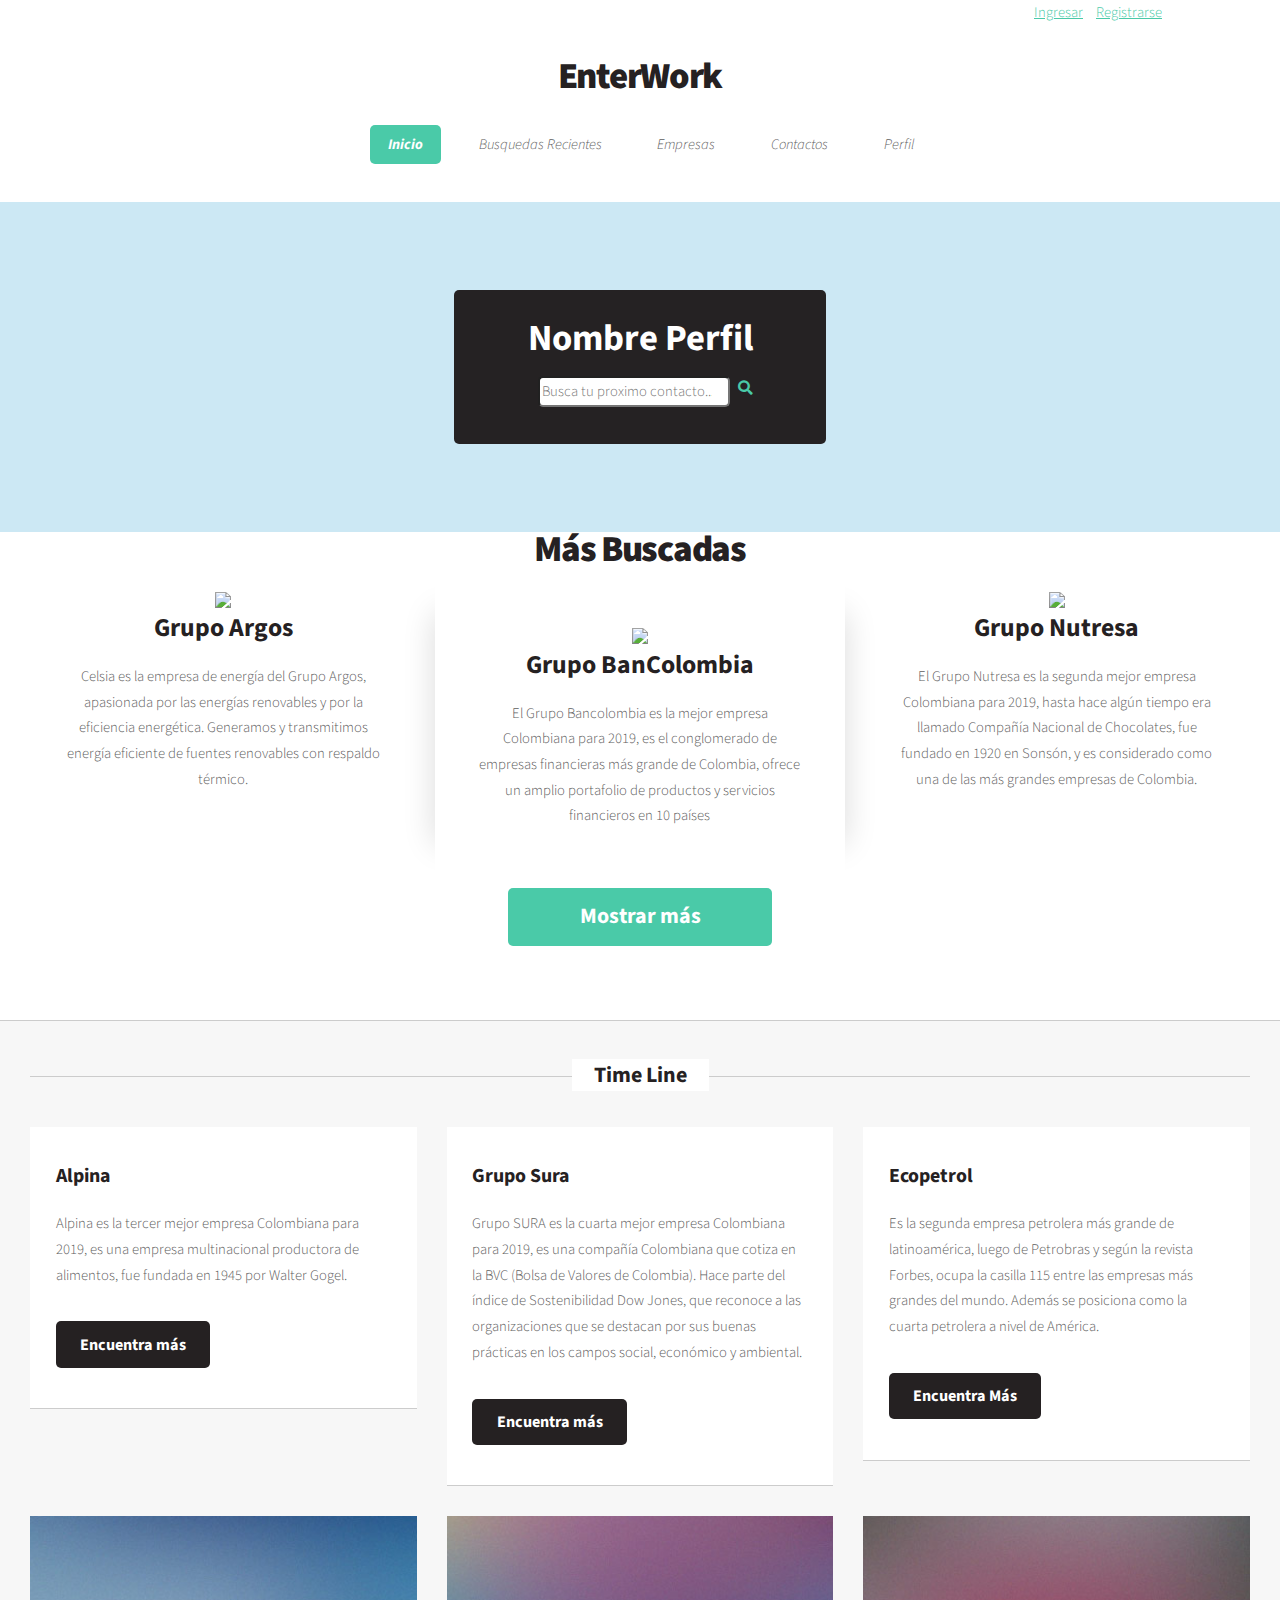
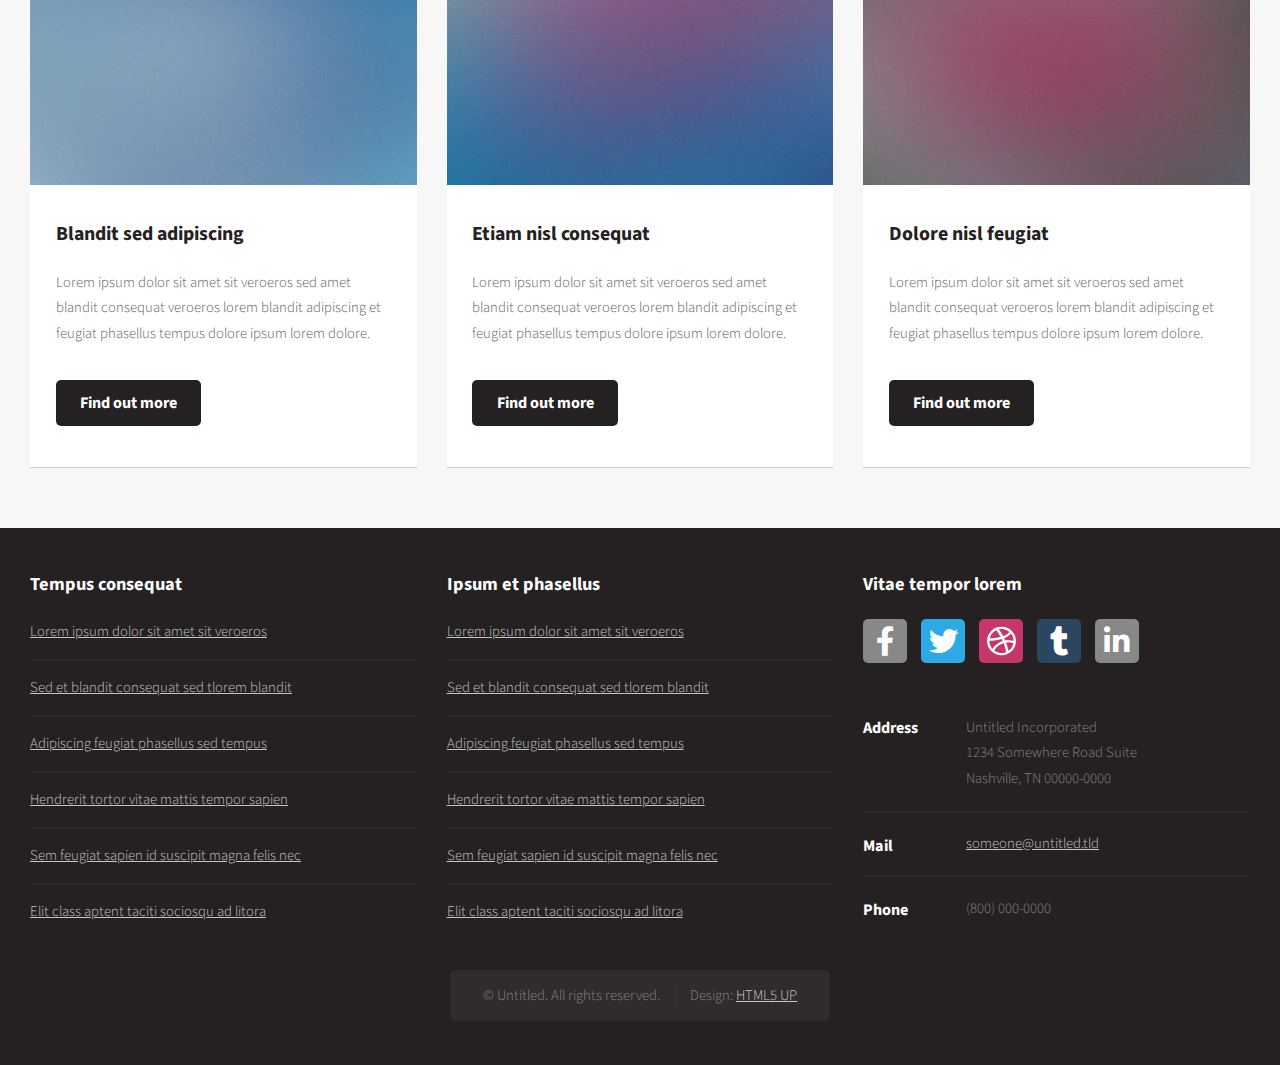
==== commit 34cb5ece: "modificacion de sesiones al home (no completo). Cambio de estilos a home." ====
--- a/Proyecto Seminario/index.html
+++ b/Proyecto Seminario/index.html
@@ -5,6 +5,8 @@
 		<meta charset="utf-8" />
 		<meta name="viewport" content="width=device-width, initial-scale=1, user-scalable=no" />
 		<link rel="stylesheet" href="assets/css/main.css" />
+
+		<link rel="shortcut icon" href="./images/favico.ico" />
 	</head>
 	<body class="homepage is-preload">
 		<div id="page-wrapper">
@@ -13,14 +15,24 @@
 				<section id="header">
 
 					<!-- Logo -->
-						<h1><a href="index.html">EnterWork</a></h1>
+					<div class="head">
+						<div class="logo">
+							<h1><a href="index.html">EnterWork</a></h1>
+						</div>
+						<div class="options">
+							<a href="login.html">Ingresar</a>
+							<a href="form.html">Registrarse</a>
+						</div>
+
+					</div>
+
 
 					<!-- Nav -->
 						<nav id="nav">
 							<ul>
-								<li class="current"><a href="index.html">Home</a></li>
+								<li class="current"><a href="index.html">Inicio</a></li>
 								<li>
-									<a href="#">Dropdown</a>
+									<a href="#">Busquedas Recientes</a>
 									<ul>
 										<li><a href="#">Lorem ipsum dolor</a></li>
 										<li><a href="#">Magna phasellus</a></li>
@@ -38,17 +50,21 @@
 										<li><a href="#">Veroeros feugiat</a></li>
 									</ul>
 								</li>
-								<li><a href="left-sidebar.html">Left Sidebar</a></li>
-								<li><a href="right-sidebar.html">Right Sidebar</a></li>
-								<li><a href="no-sidebar.html">No Sidebar</a></li>
+								<li><a href="left-sidebar.html">Empresas</a></li>
+								<li><a href="right-sidebar.html">Contactos</a></li>
+								<li><a href="no-sidebar.html">Perfil</a></li>
 							</ul>
 						</nav>
 
 					<!-- Banner -->
 						<section id="banner">
 							<header>
-								<h2>Howdy. This is Dopetrope.</h2>
-								<p>A responsive template by HTML5 UP</p>
+								<h2>Nombre Perfil</h2>
+								  <div class="container-1">
+								      <a href="#"><span class="icon"><i class="fa fa-search"></i></span></a>
+								      <input type="search" id="search" placeholder="Busca tu proximo contacto..." class="buscador"/>
+								  </div>
+								<p></p>
 							</header>
 						</section>
 
@@ -57,36 +73,36 @@
 							<div class="row">
 								<div class="col-4 col-12-medium">
 									<section class="first">
-										<i class="icon solid featured fa-cog"></i>
+										<img src="https://www.celsia.com/Portals/0/EasyDNNNews/24/200200p2532EDNthumb24celsia-logo-miniatura.jpg">
 										<header>
-											<h2>Ipsum consequat</h2>
+											<h2>Grupo Argos</h2>
 										</header>
-										<p>Nisl amet dolor sit ipsum veroeros sed blandit consequat veroeros et magna tempus.</p>
+										<p>Celsia es la empresa de energía del Grupo Argos, apasionada por las energías renovables y por la eficiencia energética. Generamos y transmitimos energía eficiente de fuentes renovables con respaldo térmico.</p>
 									</section>
 								</div>
 								<div class="col-4 col-12-medium">
+									<h1>Más Buscadas</h1>
 									<section class="middle">
-										<i class="icon solid featured alt fa-bolt"></i>
+										<img src="https://ccbuenavistamonteria.com/wp-content/uploads/2014/10/images-2.png">
 										<header>
-											<h2>Magna etiam dolor</h2>
+											<h2>Grupo BanColombia</h2>
 										</header>
-										<p>Nisl amet dolor sit ipsum veroeros sed blandit consequat veroeros et magna tempus.</p>
+										<p>El Grupo Bancolombia es la mejor empresa Colombiana para 2019, es el conglomerado de empresas financieras más grande de Colombia, ofrece un amplio portafolio de productos y servicios financieros en 10 países</p>
 									</section>
 								</div>
 								<div class="col-4 col-12-medium">
 									<section class="last">
-										<i class="icon solid featured alt2 fa-star"></i>
+										<img src="https://pbs.twimg.com/profile_images/786223609341743104/na3WJJlB_400x400.jpg">
 										<header>
-											<h2>Tempus adipiscing</h2>
+											<h2>Grupo Nutresa</h2>
 										</header>
-										<p>Nisl amet dolor sit ipsum veroeros sed blandit consequat veroeros et magna tempus.</p>
+										<p> El Grupo Nutresa es la segunda mejor empresa Colombiana para 2019, hasta hace algún tiempo era llamado Compañía Nacional de Chocolates, fue fundado en 1920 en Sonsón, y es considerado como una de las más grandes empresas de Colombia. </p>
 									</section>
 								</div>
 							</div>
 							<footer>
 								<ul class="actions">
-									<li><a href="#" class="button large">Get Started</a></li>
-									<li><a href="#" class="button alt large">Learn More</a></li>
+									<li><a href="#" class="button large">Mostrar más</a></li>
 								</ul>
 							</footer>
 						</section>
@@ -102,47 +118,47 @@
 								<!-- Portfolio -->
 									<section>
 										<header class="major">
-											<h2>My Portfolio</h2>
+											<h2>Time Line</h2>
 										</header>
 										<div class="row">
 											<div class="col-4 col-6-medium col-12-small">
 												<section class="box">
-													<a href="#" class="image featured"><img src="images/pic02.jpg" alt="" /></a>
-													<header>
-														<h3>Ipsum feugiat et dolor</h3>
-													</header>
-													<p>Lorem ipsum dolor sit amet sit veroeros sed amet blandit consequat veroeros lorem blandit adipiscing et feugiat phasellus tempus dolore ipsum lorem dolore.</p>
-													<footer>
-														<ul class="actions">
-															<li><a href="#" class="button alt">Find out more</a></li>
-														</ul>
-													</footer>
-												</section>
-											</div>
-											<div class="col-4 col-6-medium col-12-small">
-												<section class="box">
-													<a href="#" class="image featured"><img src="images/pic03.jpg" alt="" /></a>
-													<header>
-														<h3>Sed etiam lorem nulla</h3>
-													</header>
-													<p>Lorem ipsum dolor sit amet sit veroeros sed amet blandit consequat veroeros lorem blandit adipiscing et feugiat phasellus tempus dolore ipsum lorem dolore.</p>
-													<footer>
-														<ul class="actions">
-															<li><a href="#" class="button alt">Find out more</a></li>
-														</ul>
-													</footer>
-												</section>
-											</div>
-											<div class="col-4 col-6-medium col-12-small">
-												<section class="box">
-													<a href="#" class="image featured"><img src="images/pic04.jpg" alt="" /></a>
-													<header>
-														<h3>Consequat et tempus</h3>
-													</header>
-													<p>Lorem ipsum dolor sit amet sit veroeros sed amet blandit consequat veroeros lorem blandit adipiscing et feugiat phasellus tempus dolore ipsum lorem dolore.</p>
-													<footer>
-														<ul class="actions">
-															<li><a href="#" class="button alt">Find out more</a></li>
+													<a href="#" class="image featured"><img src="https://s3-eu-west-1.amazonaws.com/rankia/images/valoraciones/0022/9530/alpina.jpg?1457620501" alt="" /></a>
+													<header>
+														<h3>Alpina</h3>
+													</header>
+													<p>Alpina es la tercer mejor empresa Colombiana para 2019, es una empresa multinacional productora de alimentos, fue fundada en 1945 por Walter Gogel.</p>
+													<footer>
+														<ul class="actions">
+															<li><a href="#" class="button alt">Encuentra más</a></li>
+														</ul>
+													</footer>
+												</section>
+											</div>
+											<div class="col-4 col-6-medium col-12-small">
+												<section class="box">
+													<a href="#" class="image featured"><img src="https://s3-eu-west-1.amazonaws.com/rankia/images/valoraciones/0022/9532/grupo_sura.png?1457620598" alt="" /></a>
+													<header>
+														<h3>Grupo Sura</h3>
+													</header>
+													<p>Grupo SURA es la cuarta mejor empresa Colombiana para 2019, es una compañía Colombiana que cotiza en la BVC (Bolsa de Valores de Colombia). Hace parte del índice de Sostenibilidad Dow Jones, que reconoce a las organizaciones que se destacan por sus buenas prácticas en los campos social, económico y ambiental.</p>
+													<footer>
+														<ul class="actions">
+															<li><a href="#" class="button alt">Encuentra más</a></li>
+														</ul>
+													</footer>
+												</section>
+											</div>
+											<div class="col-4 col-6-medium col-12-small">
+												<section class="box">
+													<a href="#" class="image featured"><img src="https://s3-eu-west-1.amazonaws.com/rankia/images/valoraciones/0022/9527/ecopetrol.jpg?1457620253" alt="" /></a>
+													<header>
+														<h3>Ecopetrol</h3>
+													</header>
+													<p>Es la segunda empresa petrolera más grande de latinoamérica, luego de Petrobras y según la revista Forbes, ocupa la casilla 115 entre las empresas más grandes del mundo. Además se posiciona como la cuarta petrolera a nivel de América.</p>
+													<footer>
+														<ul class="actions">
+															<li><a href="#" class="button alt">Encuentra Más</a></li>
 														</ul>
 													</footer>
 												</section>
@@ -194,48 +210,6 @@
 
 							</div>
 							<div class="col-12">
-
-								<!-- Blog -->
-									<section>
-										<header class="major">
-											<h2>The Blog</h2>
-										</header>
-										<div class="row">
-											<div class="col-6 col-12-small">
-												<section class="box">
-													<a href="#" class="image featured"><img src="images/pic08.jpg" alt="" /></a>
-													<header>
-														<h3>Magna tempus consequat</h3>
-														<p>Posted 45 minutes ago</p>
-													</header>
-													<p>Lorem ipsum dolor sit amet sit veroeros sed et blandit consequat sed veroeros lorem et blandit adipiscing feugiat phasellus tempus hendrerit, tortor vitae mattis tempor, sapien sem feugiat sapien, id suscipit magna felis nec elit. Class aptent taciti sociosqu ad litora torquent per conubia nostra, per inceptos lorem ipsum dolor sit amet.</p>
-													<footer>
-														<ul class="actions">
-															<li><a href="#" class="button icon solid fa-file-alt">Continue Reading</a></li>
-															<li><a href="#" class="button alt icon solid fa-comment">33 comments</a></li>
-														</ul>
-													</footer>
-												</section>
-											</div>
-											<div class="col-6 col-12-small">
-												<section class="box">
-													<a href="#" class="image featured"><img src="images/pic09.jpg" alt="" /></a>
-													<header>
-														<h3>Aptent veroeros aliquam</h3>
-														<p>Posted 45 minutes ago</p>
-													</header>
-													<p>Lorem ipsum dolor sit amet sit veroeros sed et blandit consequat sed veroeros lorem et blandit adipiscing feugiat phasellus tempus hendrerit, tortor vitae mattis tempor, sapien sem feugiat sapien, id suscipit magna felis nec elit. Class aptent taciti sociosqu ad litora torquent per conubia nostra, per inceptos lorem ipsum dolor sit amet.</p>
-													<footer>
-														<ul class="actions">
-															<li><a href="#" class="button icon solid fa-file-alt">Continue Reading</a></li>
-															<li><a href="#" class="button alt icon solid fa-comment">33 comments</a></li>
-														</ul>
-													</footer>
-												</section>
-											</div>
-										</div>
-									</section>
-
 							</div>
 						</div>
 					</div>
@@ -245,58 +219,6 @@
 				<section id="footer">
 					<div class="container">
 						<div class="row">
-							<div class="col-8 col-12-medium">
-								<section>
-									<header>
-										<h2>Blandit nisl adipiscing</h2>
-									</header>
-									<ul class="dates">
-										<li>
-											<span class="date">Jan <strong>27</strong></span>
-											<h3><a href="#">Lorem dolor sit amet veroeros</a></h3>
-											<p>Ipsum dolor sit amet veroeros consequat blandit ipsum phasellus lorem consequat etiam.</p>
-										</li>
-										<li>
-											<span class="date">Jan <strong>23</strong></span>
-											<h3><a href="#">Ipsum sed blandit nisl consequat</a></h3>
-											<p>Blandit phasellus lorem ipsum dolor tempor sapien tortor hendrerit adipiscing feugiat lorem.</p>
-										</li>
-										<li>
-											<span class="date">Jan <strong>15</strong></span>
-											<h3><a href="#">Magna tempus lorem feugiat</a></h3>
-											<p>Dolore consequat sed phasellus lorem sed etiam nullam dolor etiam sed amet sit consequat.</p>
-										</li>
-										<li>
-											<span class="date">Jan <strong>12</strong></span>
-											<h3><a href="#">Dolore tempus ipsum feugiat nulla</a></h3>
-											<p>Feugiat lorem dolor sed nullam tempus lorem ipsum dolor sit amet nullam consequat.</p>
-										</li>
-										<li>
-											<span class="date">Jan <strong>10</strong></span>
-											<h3><a href="#">Blandit tempus aliquam?</a></h3>
-											<p>Feugiat sed tempus blandit tempus adipiscing nisl lorem ipsum dolor sit amet dolore.</p>
-										</li>
-									</ul>
-								</section>
-							</div>
-							<div class="col-4 col-12-medium">
-								<section>
-									<header>
-										<h2>What's this all about?</h2>
-									</header>
-									<a href="#" class="image featured"><img src="images/pic10.jpg" alt="" /></a>
-									<p>
-										This is <strong>Dopetrope</strong> a free, fully responsive HTML5 site template by
-										<a href="http://twitter.com/ajlkn">AJ</a> for <a href="http://html5up.net/">HTML5 UP</a> It's released for free under
-										the <a href="http://html5up.net/license/">Creative Commons Attribution</a> license so feel free to use it for any personal or commercial project &ndash; just don't forget to credit us!
-									</p>
-									<footer>
-										<ul class="actions">
-											<li><a href="#" class="button">Find out more</a></li>
-										</ul>
-									</footer>
-								</section>
-							</div>
 							<div class="col-4 col-6-medium col-12-small">
 								<section>
 									<header>
@@ -374,14 +296,14 @@
 				</section>
 
 		</div>
-
 		<!-- Scripts -->
-			<script src="assets/js/jquery.min.js"></script>
-			<script src="assets/js/jquery.dropotron.min.js"></script>
-			<script src="assets/js/browser.min.js"></script>
-			<script src="assets/js/breakpoints.min.js"></script>
-			<script src="assets/js/util.js"></script>
-			<script src="assets/js/main.js"></script>
+			<script src="./assets/js/jquery.min.js"></script>
+			<script src="./assets/js/jquery.dropotron.min.js"></script>
+			<script src="./assets/js/browser.min.js"></script>
+			<script src="./assets/js/breakpoints.min.js"></script>
+			<script src="./assets/js/util.js"></script>
+			<script src="./assets/js/home.js"></script>
+			<script src="./assets/js/main.js"></script>
 
 	</body>
 </html>
--- a/Proyecto Seminario/assets/css/main.css
+++ b/Proyecto Seminario/assets/css/main.css
@@ -152,7 +152,7 @@
 	}
 
 	a {
-		color: #d52349;
+		color: #4acaa8;
 		text-decoration: underline;
 	}
 
@@ -1614,7 +1614,7 @@
 		cursor: pointer;
 		border: 0;
 		border-radius: 5px;
-		background: #d52349;
+		background: #4acaa8;
 		color: #fff !important;
 		font-weight: 700;
 		outline: 0;
@@ -1828,7 +1828,7 @@
 			position: absolute;
 			left: 0;
 			top: 1.3em;
-			background-color: #d52349;
+			background-color: #4acaa8;
 			height: 3.5em;
 			text-align: center;
 			color: #fff;
@@ -1843,7 +1843,7 @@
 				position: absolute;
 				bottom: 0;
 				right: -1.2em;
-				border-left: solid 1.25em #d52349;
+				border-left: solid 1.25em #4acaa8;
 				border-top: solid 1.8em transparent;
 				border-bottom: solid 1.8em transparent;
 			}
@@ -2015,7 +2015,7 @@
 		.icon.featured {
 			position: relative;
 			display: inline-block;
-			background-color: #d52349;
+			background-color: #4acaa8;
 			width: 9em;
 			padding: 1.75em 0 0.75em 0;
 			border-top-left-radius: 5px;
@@ -2035,7 +2035,7 @@
 				position: absolute;
 				bottom: -1.95em;
 				left: 0;
-				border-top: solid 2em #d52349;
+				border-top: solid 2em #4acaa8;
 				border-left: solid 4.5em transparent;
 				border-right: solid 4.5em transparent;
 			}
@@ -2117,7 +2117,7 @@
 				}
 
 				#nav > ul > li.current > a {
-					background: #d52349;
+					background: #4acaa8;
 					color: #fff !important;
 					font-weight: 700;
 				}
@@ -2198,7 +2198,7 @@
 			}
 
 			#banner header p {
-				color: #d52349;
+				color: #4acaa8;
 				padding: 0;
 				font-style: normal;
 				margin: 0;
@@ -2276,14 +2276,12 @@
 			top: 0;
 			left: 0;
 			width: 100%;
-			background: url("images/bg01.png");
 			background-size: 100% 100%;
 			z-index: 0;
 			opacity: 0.1;
 		}
 
 		#main .major h2 {
-			background: #f7f7f7 url("images/bg02.png");
 		}
 
 /* Footer */
@@ -2905,4 +2903,50 @@
 				padding: 40px 0 20px 0;
 			}
 
-	}+	}
+
+
+#banner{
+	background-image: url('../../images/homeBanner.jpg');
+	background-size: cover;
+	background-repeat: no-repeat;
+	background-position: center center;
+}
+
+#banner header p{
+	color: #4acaa8;
+}
+
+.head{
+	display: flex;
+	flex-direction: row;
+}
+
+.logo{
+	display: block;
+	margin: auto;
+}
+
+.options{
+	display: block;
+	position: absolute;
+	top: 0;
+	margin-left: 80%;
+}
+
+.options a{
+	margin-left: 10px;
+}
+
+.container-1{
+		display: flex;
+		flex-direction: row-reverse;
+}
+
+#search{
+		width: 15vw;
+		border-radius: 5px;
+}
+.container-1 a{
+	margin-left: 8px;
+}
